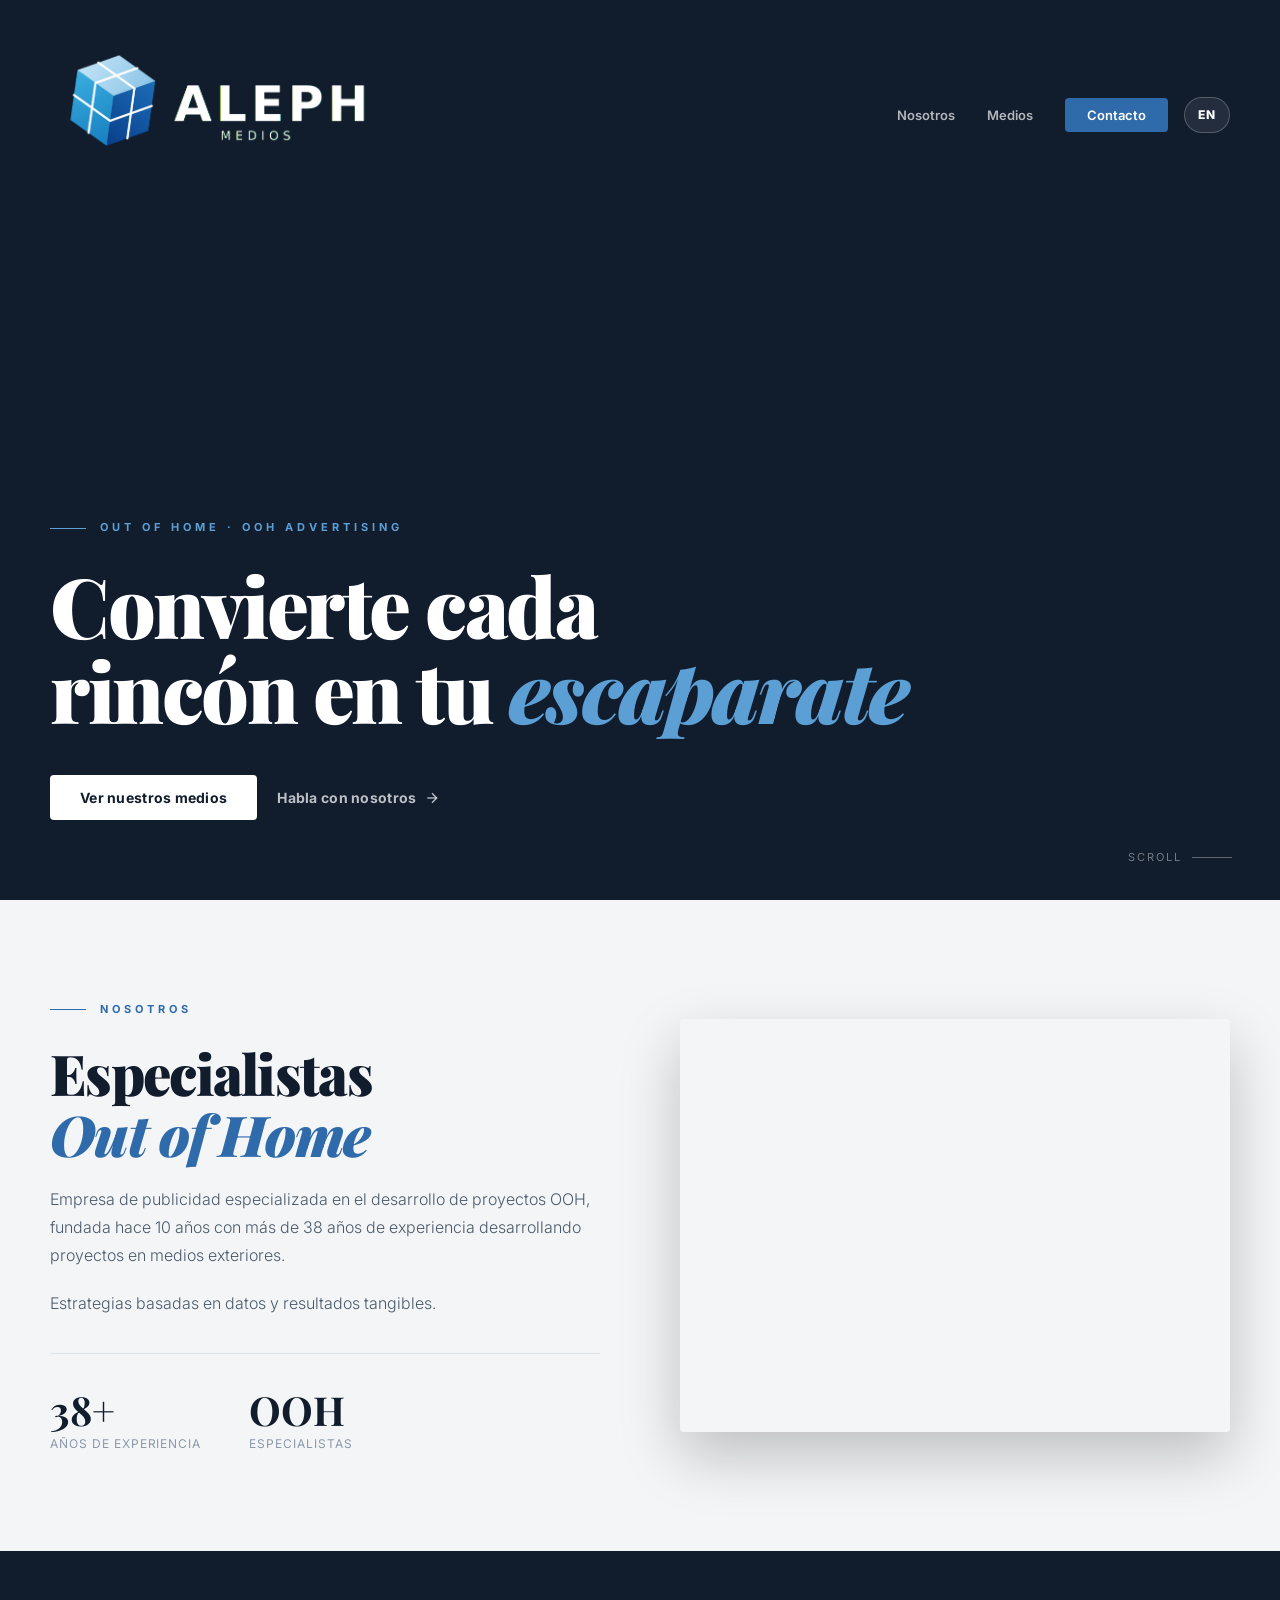
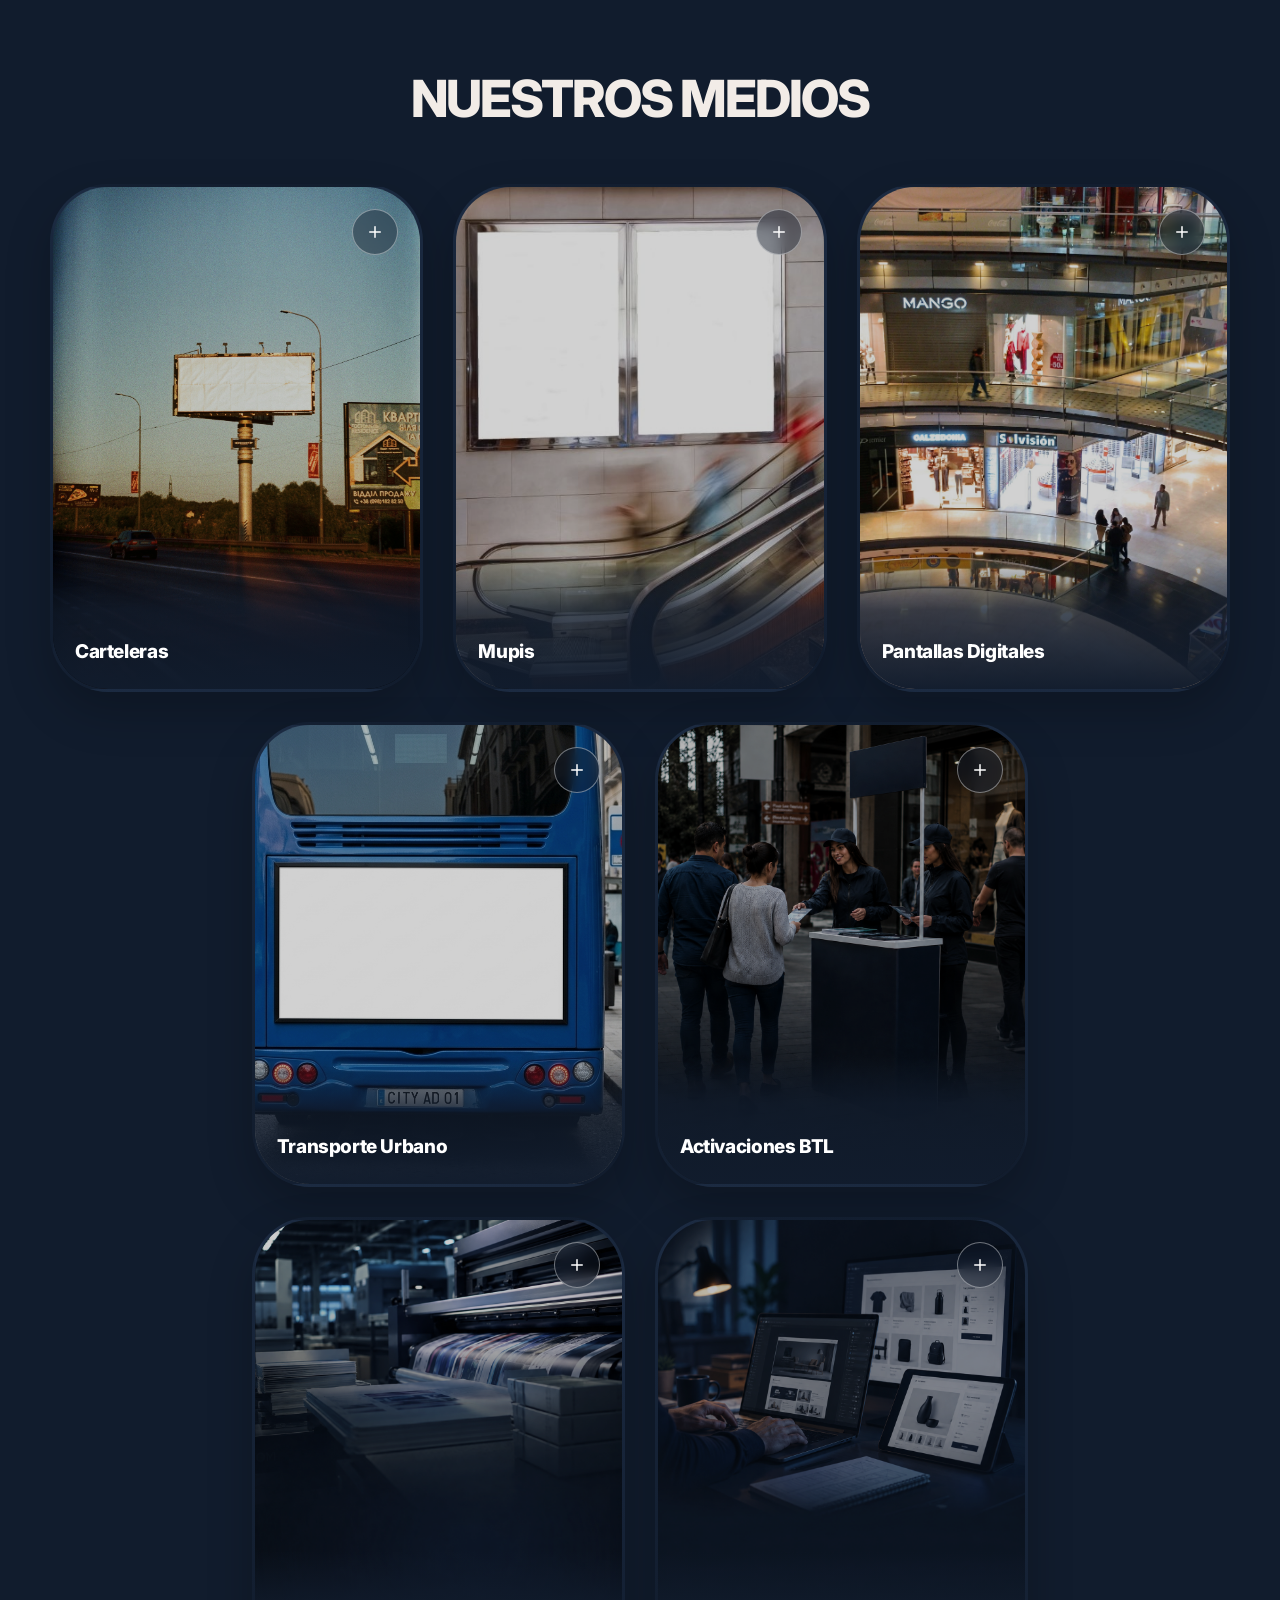
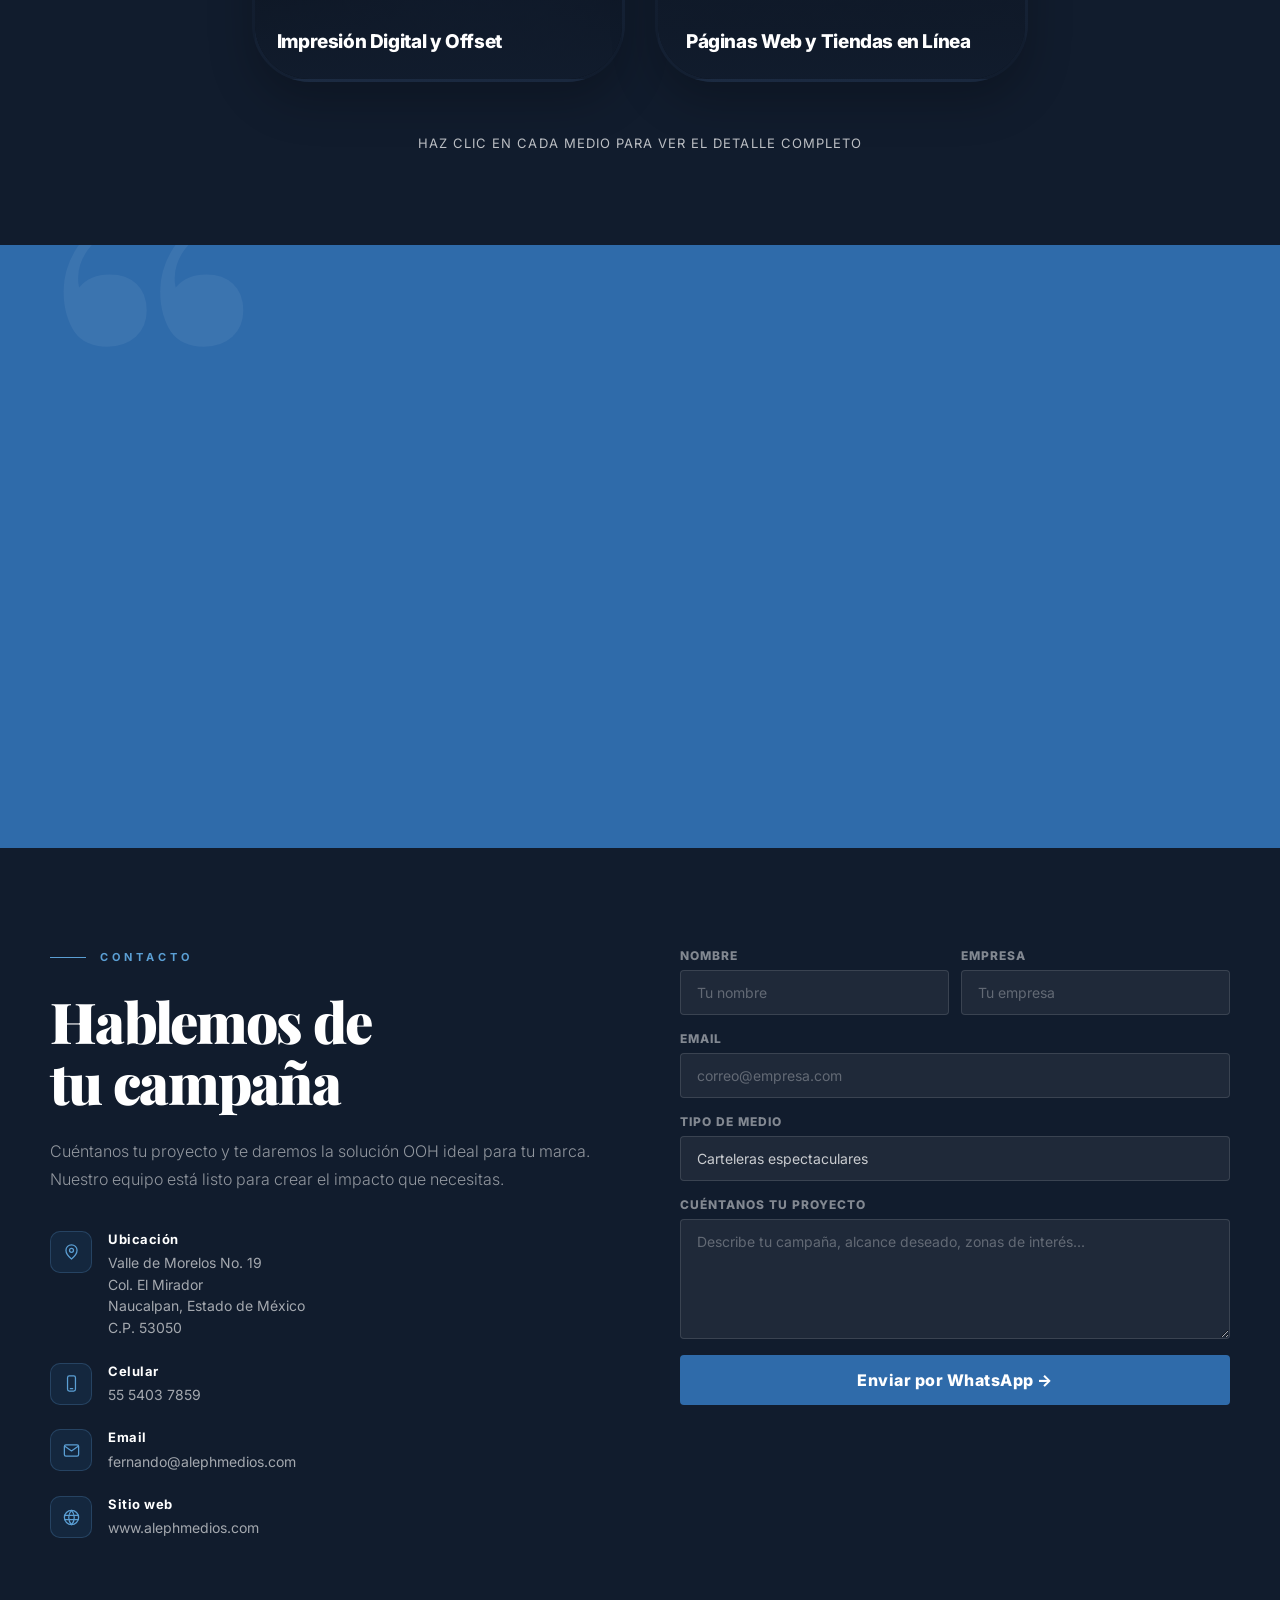
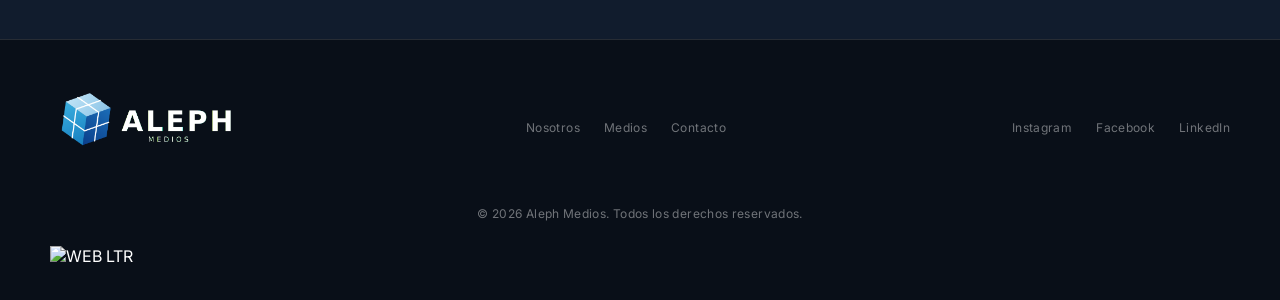
==== index.html @ 6f524fa6 "Update index.html" ====
<!DOCTYPE html>
<html lang="es">
<head>
  <meta charset="UTF-8" />
  <meta name="viewport" content="width=device-width, initial-scale=1.0" />
  <title>Aleph Medios | Out of Home</title>

  <link rel="preconnect" href="https://fonts.googleapis.com" />
  <link rel="preconnect" href="https://fonts.gstatic.com" crossorigin />
  <link href="https://fonts.googleapis.com/css2?family=Playfair+Display:ital,wght@0,700;0,900;1,700;1,900&family=Inter:wght@300;400;500;600;700&display=swap" rel="stylesheet" />

  <link rel="stylesheet" href="style.css?v=15" />
</head>

<body>
  <!-- NAV -->
  <header class="site-header" id="siteHeader">
    <nav class="nav" aria-label="Navegación principal">
      <a href="#inicio" class="brand brand--image" aria-label="Aleph Medios inicio">
        <img src="assets/logoaleph.png" alt="Aleph Medios" class="brand__logo" />
      </a>

      <div class="nav__right">
        <div class="nav__links">
          <a href="#about" data-i18n="navAbout">Nosotros</a>
          <a href="#medios" data-i18n="navMedia">Medios</a>
          <a href="#contacto" class="nav__cta" data-i18n="navContact">Contacto</a>
        </div>

        <button class="language-toggle" id="languageToggle" type="button" aria-label="Cambiar idioma">
          EN
        </button>
      </div>
    </nav>
  </header>

  <main>
    <!-- HERO -->
    <section class="hero" id="inicio">
      <div class="hero__bg">
        <video
          class="hero__video"
          autoplay
          muted
          loop
          playsinline
          preload="auto"
        >
          <source src="assets/hero-video.mp4" type="video/mp4" />
          Tu navegador no soporta video HTML5.
        </video>
      </div>

      <div class="container hero__content">
        <p class="eyebrow" data-i18n="heroLabel">Out of Home · OOH Advertising</p>

        <h1 data-i18n-html="heroTitle">
          Convierte cada<br />rincón en tu <em>escaparate</em>
        </h1>

        <div class="hero__actions">
          <a href="#medios" class="btn btn--light" data-i18n="heroPrimary">Ver nuestros medios</a>

          <a href="#contacto" class="btn btn--ghost">
            <span data-i18n="heroSecondary">Habla con nosotros</span>
            <svg viewBox="0 0 24 24" aria-hidden="true">
              <line x1="5" y1="12" x2="19" y2="12" />
              <polyline points="12 5 19 12 12 19" />
            </svg>
          </a>
        </div>
      </div>

      <button class="scroll-hint" type="button" id="scrollHint" data-i18n="scroll">
        Scroll
      </button>
    </section>

    <!-- ABOUT -->
    <section class="about section" id="about">
      <div class="container about__grid">
        <div class="about__content reveal-left">
          <p class="section-tag" data-i18n="aboutTag">Nosotros</p>

          <h2 data-i18n-html="aboutTitle">
            Especialistas<br /><em>Out of Home</em>
          </h2>

          <p data-i18n="aboutTextOne">
            Empresa de publicidad especializada en el desarrollo de proyectos OOH, fundada hace 10 años con más de 38 años de experiencia desarrollando proyectos en medios exteriores.
          </p>

          <p data-i18n="aboutTextTwo">
            Estrategias basadas en datos y resultados tangibles.
          </p>

          <div class="stats">
            <article class="stat">
              <strong>38+</strong>
              <span data-i18n="statTwo">Años de experiencia</span>
            </article>

            <article class="stat">
              <strong>OOH</strong>
              <span data-i18n="statThree">Especialistas</span>
            </article>
          </div>
        </div>

        <div class="about__images reveal-right">
          <video
            class="about__video-main"
            autoplay
            muted
            loop
            playsinline
            preload="auto"
          >
            <source src="assets/Cartelera_video.mp4" type="video/mp4" />
            Tu navegador no soporta video HTML5.
          </video>
        </div>
      </div>
    </section>

    <!-- MEDIOS -->
    <section class="media section" id="medios">
      <div class="container">
        <div class="media-new__header reveal">
          <h2 data-i18n="mediaTitleNew">NUESTROS MEDIOS</h2>
        </div>

        <div class="media-new__grid" id="mediaRail">
          <button class="media-card" type="button" data-modal="carteleras">
            <img src="assets/medio-carteleras.jpg" alt="Carteleras espectaculares" />
            <span class="media-card__badge" aria-hidden="true">
              <svg viewBox="0 0 24 24"><line x1="12" y1="5" x2="12" y2="19" /><line x1="5" y1="12" x2="19" y2="12" /></svg>
            </span>
            <div class="media-card__info">
              <h3 data-i18n="mediaOneTitle">Carteleras</h3>
              <div class="media-card__detail">
                <p data-i18n="mediaOneText">
                  Carteleras espectaculares, vallas, parabuses, puentes, muros, etc.
                </p>
                <span class="media-card__more" data-i18n="mediaMore">Ver más información →</span>
              </div>
            </div>
          </button>

          <button class="media-card" type="button" data-modal="mupis">
            <img src="assets/medio-mupis.jpg" alt="Mupis y centros comerciales" />
            <span class="media-card__badge" aria-hidden="true">
              <svg viewBox="0 0 24 24"><line x1="12" y1="5" x2="12" y2="19" /><line x1="5" y1="12" x2="19" y2="12" /></svg>
            </span>
            <div class="media-card__info">
              <h3 data-i18n="mediaTwoTitle">Mupis</h3>
              <div class="media-card__detail">
                <p data-i18n="mediaTwoText">
                  Mupis, publicidad en centros comerciales, posters, etc.
                </p>
                <span class="media-card__more" data-i18n="mediaMore">Ver más información →</span>
              </div>
            </div>
          </button>

          <button class="media-card" type="button" data-modal="pantallas">
            <img src="assets/medio-pantallas.jpg" alt="Pantallas digitales" />
            <span class="media-card__badge" aria-hidden="true">
              <svg viewBox="0 0 24 24"><line x1="12" y1="5" x2="12" y2="19" /><line x1="5" y1="12" x2="19" y2="12" /></svg>
            </span>
            <div class="media-card__info">
              <h3 data-i18n="mediaThreeTitle">Pantallas Digitales</h3>
              <div class="media-card__detail">
                <p data-i18n="mediaThreeText">
                  Pantallas digitales para contenido dinámico y de alto impacto.
                </p>
                <span class="media-card__more" data-i18n="mediaMore">Ver más información →</span>
              </div>
            </div>
          </button>

          <button class="media-card" type="button" data-modal="transporte">
            <img src="assets/medio-transporte.png" alt="Medios de transporte urbano" />
            <span class="media-card__badge" aria-hidden="true">
              <svg viewBox="0 0 24 24"><line x1="12" y1="5" x2="12" y2="19" /><line x1="5" y1="12" x2="19" y2="12" /></svg>
            </span>
            <div class="media-card__info">
              <h3 data-i18n="mediaFourTitle">Transporte Urbano</h3>
              <div class="media-card__detail">
                <p data-i18n="mediaFourText">
                  Medios de transporte urbano para llevar tu marca por toda la ciudad.
                </p>
                <span class="media-card__more" data-i18n="mediaMore">Ver más información →</span>
              </div>
            </div>
          </button>

          <button class="media-card" type="button" data-modal="btl">
            <img src="assets/activacion.png" alt="Activaciones BTL" />
            <span class="media-card__badge" aria-hidden="true">
              <svg viewBox="0 0 24 24"><line x1="12" y1="5" x2="12" y2="19" /><line x1="5" y1="12" x2="19" y2="12" /></svg>
            </span>
            <div class="media-card__info">
              <h3 data-i18n="mediaFiveTitle">Activaciones BTL</h3>
              <div class="media-card__detail">
                <p data-i18n="mediaFiveText">
                  Volanteo, publiandantes, loneros y activaciones en punto de venta.
                </p>
                <span class="media-card__more" data-i18n="mediaMore">Ver más información →</span>
              </div>
            </div>
          </button>

          <button class="media-card" type="button" data-modal="impresion">
            <img src="assets/impresion.png" alt="Impresión digital y offset" />
            <span class="media-card__badge" aria-hidden="true">
              <svg viewBox="0 0 24 24"><line x1="12" y1="5" x2="12" y2="19" /><line x1="5" y1="12" x2="19" y2="12" /></svg>
            </span>
            <div class="media-card__info">
              <h3 data-i18n="mediaSixTitle">Impresión Digital y Offset</h3>
              <div class="media-card__detail">
                <p data-i18n="mediaSixText">
                  Gran formato, rígidos, encuadernación y acabado de alto volumen.
                </p>
                <span class="media-card__more" data-i18n="mediaMore">Ver más información →</span>
              </div>
            </div>
          </button>

          <button class="media-card media-card--wide" type="button" data-modal="digital">
            <img src="assets/medio-web.jpg" alt="Páginas web y tiendas en línea" />
            <span class="media-card__badge" aria-hidden="true">
              <svg viewBox="0 0 24 24"><line x1="12" y1="5" x2="12" y2="19" /><line x1="5" y1="12" x2="19" y2="12" /></svg>
            </span>
            <div class="media-card__info">
              <h3 data-i18n="mediaSevenTitle">Páginas Web y Tiendas en Línea</h3>
              <div class="media-card__detail">
                <p data-i18n="mediaSevenText">
                  Desarrollo de sitios web y comercio electrónico para llevar tu marca al entorno digital.
                </p>
                <span class="media-card__more" data-i18n="mediaMore">Ver más información →</span>
              </div>
            </div>
          </button>
        </div>

        <div class="media-rail-nav" id="mediaRailNav">
          <button class="media-rail-arrow" type="button" id="mediaRailPrev" aria-label="Medio anterior">
            <svg viewBox="0 0 24 24"><line x1="19" y1="12" x2="5" y2="12" /><polyline points="12 5 5 12 12 19" /></svg>
          </button>

          <button class="media-rail-arrow" type="button" id="mediaRailNext" aria-label="Siguiente medio">
            <svg viewBox="0 0 24 24"><line x1="5" y1="12" x2="19" y2="12" /><polyline points="12 5 19 12 12 19" /></svg>
          </button>
        </div>

        <div class="media-click-hint">
          <p data-i18n="mediaClick">Haz clic en cada medio para ver el detalle completo</p>
        </div>
      </div>
    </section>

    <!-- MODAL DE MEDIOS -->
    <div class="media-modal" id="mediaModal" hidden>
      <div class="media-modal__backdrop" data-close-modal></div>

      <div class="media-modal__dialog" role="dialog" aria-modal="true" aria-labelledby="mediaModalTitle">
        <button class="media-modal__close" type="button" data-close-modal aria-label="Cerrar">
          <svg viewBox="0 0 24 24" aria-hidden="true">
            <line x1="6" y1="6" x2="18" y2="18" />
            <line x1="18" y1="6" x2="6" y2="18" />
          </svg>
        </button>

        <div class="media-modal__scroll" id="mediaModalTitle">
          <article class="media-panel" data-panel="carteleras" hidden>
            <h3 data-i18n="panelCartelerasTitle">Carteleras</h3>
            <div class="media-panel__body" data-i18n-html="panelCartelerasBody">
              <p>Presencia de gran formato en los puntos de mayor afluencia de la ciudad.</p>
              <ul>
                <li>Carteleras espectaculares</li>
                <li>Vallas</li>
                <li>Parabuses</li>
                <li>Puentes peatonales</li>
                <li>Muros y bardas</li>
              </ul>
            </div>
          </article>

          <article class="media-panel" data-panel="mupis" hidden>
            <h3 data-i18n="panelMupisTitle">Mupis</h3>
            <div class="media-panel__body" data-i18n-html="panelMupisBody">
              <p>Formatos a nivel de calle y en interiores, cerca del momento de compra.</p>
              <ul>
                <li>Mupis en vía pública</li>
                <li>Publicidad en centros comerciales</li>
                <li>Posters y carteles</li>
                <li>Espacios en aeropuertos y plazas</li>
              </ul>
            </div>
          </article>

          <article class="media-panel" data-panel="pantallas" hidden>
            <h3 data-i18n="panelPantallasTitle">Pantallas Digitales</h3>
            <div class="media-panel__body" data-i18n-html="panelPantallasBody">
              <p>Contenido dinámico, con rotación programada y cambios de mensaje en el momento.</p>
              <ul>
                <li>Pantallas LED de gran formato</li>
                <li>Circuitos digitales en centros comerciales</li>
                <li>Pantallas en interiores y corporativos</li>
                <li>Contenido en video y animación</li>
              </ul>
            </div>
          </article>

          <article class="media-panel" data-panel="transporte" hidden>
            <h3 data-i18n="panelTransporteTitle">Transporte Urbano</h3>
            <div class="media-panel__body" data-i18n-html="panelTransporteBody">
              <p>Tu marca circulando por toda la ciudad, con cobertura de ruta completa.</p>
              <ul>
                <li>Autobuses y microbuses</li>
                <li>Metro y transporte masivo</li>
                <li>Taxis y unidades de reparto</li>
                <li>Estaciones y andenes</li>
              </ul>
            </div>
          </article>

          <article class="media-panel" data-panel="btl" hidden>
            <h3 data-i18n="panelBtlTitle">Activaciones BTL</h3>
            <div class="media-panel__body" data-i18n-html="panelBtlBody">
              <p>Contacto directo con tu público, en la calle y en el punto de venta.</p>
              <ul>
                <li>Activaciones BTL</li>
                <li>Volanteo</li>
                <li>Publiandantes</li>
                <li>Loneros</li>
                <li>Botargas, sampling y demostraciones</li>
              </ul>
            </div>
          </article>

          <article class="media-panel" data-panel="impresion" hidden>
            <h3 data-i18n="panelImpresionTitle">Impresión Digital y Offset</h3>
            <div class="media-panel__body" data-i18n-html="panelImpresionBody">
              <h4>Impresión en offset</h4>
              <p>Contamos con experiencia en diseño e impresión de alto volumen, encuadernación y acabado.</p>
              <p>Manejamos papeles desde 60 gramos hasta 24 puntos (couché, bond, diario, revolución, adhesivos, caple, sulfatadas, polypap, entre otros), además realizamos impresión sobre papel especial grado alimenticio.</p>
              <ul>
                <li>Papeles especiales grado alimenticio</li>
                <li>Etiquetas adhesivas</li>
                <li>Libros, manuales y libretas pasta dura</li>
                <li>Revistas, catálogos y flyers</li>
                <li>Folletería, posters y calendarios</li>
                <li>Cajas, empaque y papelería</li>
              </ul>

              <h4>Impresión digital</h4>
              <ul>
                <li>Impresión digital en alta resolución, gran formato y rígidos</li>
                <li>Lona plastificada, lona mesh, vinil autoadherible, vinil electrostático, coroplast, foam board, trovicel, estireno, etc.</li>
                <li>Empaque y apoyo en la distribución en toda la República Mexicana</li>
              </ul>
            </div>
          </article>

          <article class="media-panel" data-panel="digital" hidden>
            <h3 data-i18n="panelDigitalTitle">Páginas Web y Tiendas en Línea</h3>
            <div class="media-panel__body" data-i18n-html="panelDigitalBody">
              <p>Complementamos tu presencia en exteriores con una presencia digital a la altura de tu marca.</p>
              <ul>
                <li>Sitios web corporativos y de marca</li>
                <li>Tiendas en línea y comercio electrónico</li>
                <li>Landing pages para campañas</li>
                <li>Diseño adaptado a celular y computadora</li>
                <li>Catálogos digitales de productos</li>
                <li>Integración con redes sociales</li>
              </ul>
            </div>
          </article>
        </div>
      </div>
    </div>

    <!-- STATEMENT -->
    <section class="statement section">
      <div class="container statement__inner">
        <blockquote class="reveal" data-i18n="statementText">
          Creemos que cada espacio en la ciudad es una oportunidad para contar una historia que mueve a las personas.
        </blockquote>

        <cite class="reveal" data-i18n="statementAuthor">Aleph Medios — Out of Home Advertising</cite>

        <div class="statement__actions reveal">
          <a href="#contacto" class="btn btn--dark" data-i18n="statementPrimary">Trabajemos juntos</a>
          <a href="#medios" class="btn btn--dark" data-i18n="statementSecondary">Ver medios disponibles</a>
        </div>
      </div>
    </section>

    <!-- CONTACTO -->
    <section class="contact section" id="contacto">
      <div class="container contact__grid">
        <div class="contact__content reveal-left">
          <p class="section-tag section-tag--light" data-i18n="contactTag">Contacto</p>

          <h2 data-i18n-html="contactTitle">Hablemos de<br />tu campaña</h2>

          <p data-i18n="contactText">
            Cuéntanos tu proyecto y te daremos la solución OOH ideal para tu marca.
            Nuestro equipo está listo para crear el impacto que necesitas.
          </p>

          <div class="contact-list">
            <article class="contact-item">
              <span class="contact-item__icon" aria-hidden="true">
                <svg viewBox="0 0 24 24"><path d="M12 21.5s7-5.6 7-11a7 7 0 1 0-14 0c0 5.4 7 11 7 11Z" /><circle cx="12" cy="10.5" r="2.5" /></svg>
              </span>
              <p>
                <strong data-i18n="locationLabel">Ubicación</strong>
                <a class="contact-item__value" href="https://maps.google.com/?q=Valle+de+Morelos+19,+El+Mirador,+Naucalpan,+53050" target="_blank" rel="noopener">
                  Valle de Morelos No. 19<br />
                  Col. El Mirador<br />
                  Naucalpan, Estado de México<br />
                  C.P. 53050
                </a>
              </p>
            </article>

            <article class="contact-item">
              <span class="contact-item__icon" aria-hidden="true">
                <svg viewBox="0 0 24 24"><rect x="7" y="2.5" width="10" height="19" rx="2.2" /><line x1="10.5" y1="18.5" x2="13.5" y2="18.5" /></svg>
              </span>
              <p>
                <strong data-i18n="mobileLabel">Celular</strong>
                <a class="contact-item__value" href="tel:+525554037859">55 5403 7859</a>
              </p>
            </article>

            <article class="contact-item">
              <span class="contact-item__icon" aria-hidden="true">
                <svg viewBox="0 0 24 24"><rect x="3" y="5" width="18" height="14" rx="2" /><path d="m3.6 6.6 8.4 5.9 8.4-5.9" /></svg>
              </span>
              <p>
                <strong>Email</strong>
                <a class="contact-item__value" href="mailto:fernando@alephmedios.com">fernando@alephmedios.com</a>
              </p>
            </article>

            <article class="contact-item">
              <span class="contact-item__icon" aria-hidden="true">
                <svg viewBox="0 0 24 24"><circle cx="12" cy="12" r="9" /><line x1="3.4" y1="9.2" x2="20.6" y2="9.2" /><line x1="3.4" y1="14.8" x2="20.6" y2="14.8" /><path d="M12 3c2.3 2.5 3.5 5.5 3.5 9s-1.2 6.5-3.5 9c-2.3-2.5-3.5-5.5-3.5-9S9.7 5.5 12 3Z" /></svg>
              </span>
              <p>
                <strong data-i18n="websiteLabel">Sitio web</strong>
                <a class="contact-item__value" href="https://www.alephmedios.com" target="_blank" rel="noopener">www.alephmedios.com</a>
              </p>
            </article>
          </div>
        </div>

        <form class="contact-form reveal-right" id="contactForm">
          <div class="form-row">
            <label>
              <span data-i18n="formName">Nombre</span>
              <input type="text" name="nombre" required data-i18n-placeholder="formNamePlaceholder" placeholder="Tu nombre" />
            </label>

            <label>
              <span data-i18n="formCompany">Empresa</span>
              <input type="text" name="empresa" data-i18n-placeholder="formCompanyPlaceholder" placeholder="Tu empresa" />
            </label>
          </div>

          <label>
            <span>Email</span>
            <input type="email" name="email" required placeholder="correo@empresa.com" />
          </label>

          <label>
            <span data-i18n="formMediaType">Tipo de medio</span>
            <select name="tipo" id="mediaTypeSelect">
              <option value="carteleras" data-i18n="optionBillboards">Carteleras espectaculares</option>
              <option value="vallas" data-i18n="optionFences">Vallas</option>
              <option value="parabuses" data-i18n="optionBusShelters">Parabuses</option>
              <option value="mupis" data-i18n="optionMupis">Mupis</option>
              <option value="centros" data-i18n="optionMalls">Centros comerciales</option>
              <option value="pantallas" data-i18n="optionDigitalScreens">Pantallas digitales</option>
              <option value="transporte" data-i18n="optionUrbanTransport">Transporte urbano</option>
              <option value="btl" data-i18n="optionBtl">Activaciones BTL</option>
              <option value="impresion" data-i18n="optionPrinting">Impresión digital y offset</option>
              <option value="digital" data-i18n="optionWeb">Páginas web y tiendas en línea</option>
              <option value="integral" data-i18n="formIntegral">Campaña integral</option>
              <option value="otro" data-i18n="optionOther">Otro</option>
            </select>
          </label>

          <label class="form-other" id="formOther" hidden>
            <span data-i18n="formOtherLabel">¿Qué medio te interesa?</span>
            <input type="text" name="otroMedio" data-i18n-placeholder="formOtherPlaceholder" placeholder="Escribe el medio que buscas" />
          </label>

          <label>
            <span data-i18n="formMessage">Cuéntanos tu proyecto</span>
            <textarea name="mensaje" required data-i18n-placeholder="formMessagePlaceholder" placeholder="Describe tu campaña, alcance deseado, zonas de interés..."></textarea>
          </label>

          <button class="form-submit" type="submit" id="formSubmit" data-i18n="formButton">
            Enviar por WhatsApp →
          </button>

          <p class="form-status" id="formStatus" role="status" hidden></p>
        </form>
      </div>
    </section>
  </main>

  <!-- FOOTER -->
  <footer class="footer">
    <div class="container footer__inner">
      <a href="#inicio" class="brand brand--image" aria-label="Aleph Medios inicio">
        <img src="assets/logoaleph.png" alt="Aleph Medios" class="brand__logo" />
      </a>

      <div class="footer__links">
        <a href="#about" data-i18n="navAbout">Nosotros</a>
        <a href="#medios" data-i18n="navMedia">Medios</a>
        <a href="#contacto" data-i18n="navContact">Contacto</a>
      </div>

      <div class="footer__social">
        <a href="#" aria-label="Instagram" data-i18n="instagramLabel">Instagram</a>
        <a href="#" aria-label="Facebook" data-i18n="facebookLabel">Facebook</a>
        <a href="#" aria-label="LinkedIn" data-i18n="linkedinLabel">LinkedIn</a>
      </div>

      <p class="footer__copy" data-i18n="footerCopy">
        © 2026 Aleph Medios. Todos los derechos reservados.
      </p>

      <a href="https://web-ltr.com" class="footer-credit-logo" target="_blank" rel="noopener" aria-label="Diseñado por WEB LTR">
        <img src="assets/logo-web-ltr.png" alt="WEB LTR" />
      </a>
    </div>
  </footer>

  <script src="script.js?v=15"></script>
</body>
</html>
---- style.css ----
/* ================================
   ALEPH MEDIOS | STYLE
   ================================ */

/* RESET */
*,
*::before,
*::after {
  box-sizing: border-box;
  margin: 0;
  padding: 0;
}

:root {
  --navy: #111c2d;
  --navy-2: #162238;
  --blue: #2f6baa;
  --blue-light: #5b9fd4;
  --white: #ffffff;
  --offwhite: #f4f5f7;
  --text-muted: rgba(255, 255, 255, 0.62);
  --dark-muted: #4a5a6a;
  --border-light: rgba(255, 255, 255, 0.12);
  --shadow: 0 24px 60px rgba(0, 0, 0, 0.22);
}

html {
  scroll-behavior: smooth;
}

body {
  min-height: 100vh;
  overflow-x: hidden;
  background: var(--navy);
  color: var(--white);
  font-family: "Inter", sans-serif;
}

body.no-scroll {
  overflow: hidden;
}

img {
  max-width: 100%;
  display: block;
}

a {
  color: inherit;
  text-decoration: none;
}

button,
input,
select,
textarea {
  font: inherit;
}

.container {
  width: min(100% - 96px, 1180px);
  margin-inline: auto;
}

.section {
  padding-block: 100px;
}

/* TYPOGRAPHY */
h1,
h2,
h3 {
  font-family: "Playfair Display", serif;
  letter-spacing: -0.03em;
}

h1 {
  max-width: 900px;
  font-size: clamp(42px, 6.5vw, 90px);
  font-weight: 900;
  line-height: 1.03;
}

h2 {
  font-size: clamp(36px, 4.4vw, 60px);
  font-weight: 900;
  line-height: 1.08;
}

h3 {
  font-size: clamp(22px, 2.2vw, 30px);
  line-height: 1.15;
}

em {
  color: var(--blue-light);
  font-style: italic;
}

p {
  line-height: 1.75;
}

.eyebrow,
.section-tag {
  display: flex;
  align-items: center;
  gap: 14px;
  margin-bottom: 24px;
  color: var(--blue-light);
  font-size: 11px;
  font-weight: 700;
  letter-spacing: 4px;
  text-transform: uppercase;
}

.eyebrow::before,
.section-tag::before {
  content: "";
  width: 36px;
  height: 1px;
  background: currentColor;
}

.section-tag {
  color: var(--blue);
}

.section-tag--light {
  color: var(--blue-light);
}

/* BUTTONS */
.btn {
  display: inline-flex;
  align-items: center;
  justify-content: center;
  gap: 8px;
  border-radius: 4px;
  padding: 14px 30px;
  font-size: 14px;
  font-weight: 700;
  letter-spacing: 0.02em;
  transition: transform 0.2s ease, background 0.2s ease, border-color 0.2s ease, color 0.2s ease;
}

.btn:hover {
  transform: translateY(-2px);
}

.btn svg {
  width: 16px;
  height: 16px;
  fill: none;
  stroke: currentColor;
  stroke-width: 2;
  transition: transform 0.2s ease;
}

.btn:hover svg {
  transform: translateX(4px);
}

.btn--light {
  background: var(--white);
  color: var(--navy);
}

.btn--light:hover {
  background: var(--offwhite);
}

.btn--ghost {
  color: rgba(255, 255, 255, 0.72);
  padding-inline: 0;
}

.btn--ghost:hover {
  color: var(--white);
}

.btn--dark {
  border: 1px solid rgba(255, 255, 255, 0.25);
  background: rgba(255, 255, 255, 0.12);
  color: var(--white);
}

.btn--dark:hover {
  border-color: rgba(255, 255, 255, 0.5);
  background: rgba(255, 255, 255, 0.2);
}

/* NAV */
.site-header {
  position: fixed;
  inset: 0 0 auto;
  z-index: 100;
  transition: background 0.35s ease, backdrop-filter 0.35s ease, border-color 0.35s ease;
}

.site-header.is-scrolled {
  background: rgba(17, 28, 45, 0.92);
  border-bottom: 1px solid var(--border-light);
  backdrop-filter: blur(12px);
}

.nav {
  display: flex;
  align-items: center;
  justify-content: space-between;
  width: min(100% - 96px, 1180px);
  margin-inline: auto;
  padding-block: 22px;
  transition: padding 0.35s ease;
}

.site-header.is-scrolled .nav {
  padding-block: 12px;
}

.brand,
.footer__brand {
  display: inline-flex;
  align-items: center;
  gap: 10px;
}

.brand__icon {
  display: grid;
  place-items: center;
  flex: 0 0 auto;
  width: 34px;
  height: 34px;
  border-radius: 6px;
  background: linear-gradient(135deg, var(--blue), var(--blue-light));
}

.brand__icon--small {
  width: 30px;
  height: 30px;
}

.brand__icon svg {
  width: 20px;
  height: 20px;
  fill: var(--white);
}

.brand__text {
  color: var(--white);
  font-family: "Playfair Display", serif;
  font-size: 17px;
  font-weight: 900;
  letter-spacing: 0.04em;
}

.brand__text small {
  display: block;
  font-family: "Inter", sans-serif;
  font-size: 9px;
  font-weight: 600;
  letter-spacing: 3px;
  opacity: 0.55;
  text-transform: uppercase;
}

.nav__right,
.nav__links {
  display: flex;
  align-items: center;
}

.nav__right {
  gap: 16px;
}

.nav__links {
  gap: 32px;
}

.nav__links a {
  color: rgba(255, 255, 255, 0.68);
  font-size: 13px;
  font-weight: 600;
  transition: color 0.2s ease;
}

.nav__links a:hover {
  color: var(--white);
}

.nav__cta {
  border-radius: 4px;
  padding: 9px 22px;
  background: var(--blue);
  color: var(--white) !important;
}

.nav__cta:hover {
  background: var(--blue-light);
}

.language-toggle {
  min-width: 46px;
  height: 36px;
  border: 1px solid rgba(255, 255, 255, 0.22);
  border-radius: 999px;
  background: rgba(255, 255, 255, 0.08);
  color: var(--white);
  cursor: pointer;
  font-size: 12px;
  font-weight: 800;
  letter-spacing: 0.08em;
  transition: background 0.2s ease, border-color 0.2s ease;
}

.language-toggle:hover {
  border-color: rgba(255, 255, 255, 0.5);
  background: rgba(255, 255, 255, 0.16);
}

/* HERO */

.hero {
  position: relative;
  display: flex;
  width: 100%;
  min-height: 100vh;
  align-items: flex-end;
  overflow: hidden;
  padding-bottom: 80px;
}

.hero__bg {
  position: absolute;
  inset: 0;
  width: 100%;
  height: 100%;
  overflow: hidden;
}

.hero__video {
  display: block;
  width: 100vw;
  height: 100%;
  object-fit: cover;
  object-position: center center;
  pointer-events: none;
}

/* Esta capa oscura permite que el texto se lea aunque cambies la foto */
.hero__bg::after {
  content: "";
  position: absolute;
  inset: 0;
  background: linear-gradient(
    180deg,
    rgba(17, 28, 45, 0.2) 0%,
    rgba(17, 28, 45, 0.52) 48%,
    rgba(17, 28, 45, 0.94) 100%
  );
}

.hero__content {
  position: relative;
  z-index: 1;
}

.hero__actions {
  display: flex;
  align-items: center;
  flex-wrap: wrap;
  gap: 20px;
  margin-top: 42px;
}

.scroll-hint {
  position: absolute;
  right: 48px;
  bottom: 36px;
  z-index: 2;
  display: flex;
  align-items: center;
  gap: 10px;
  border: 0;
  background: transparent;
  color: rgba(255, 255, 255, 0.42);
  cursor: pointer;
  font-size: 11px;
  letter-spacing: 2px;
  text-transform: uppercase;
}

.scroll-hint::after {
  content: "";
  width: 40px;
  height: 1px;
  background: rgba(255, 255, 255, 0.32);
}

/* ABOUT */
.about {
  background: var(--offwhite);
  color: var(--navy);
}

.about__grid {
  display: grid;
  grid-template-columns: 1fr 1fr;
  gap: 80px;
  align-items: center;
}

.about__content p:not(.section-tag) {
  margin-top: 20px;
  color: var(--dark-muted);
  font-weight: 300;
}

.about__content em {
  color: var(--blue);
}

.stats {
  display: flex;
  gap: 48px;
  margin-top: 36px;
  padding-top: 36px;
  border-top: 1px solid #dde3ea;
}

.stat strong {
  display: block;
  color: var(--navy);
  font-family: "Playfair Display", serif;
  font-size: 40px;
  line-height: 1;
}

.stat span {
  display: block;
  margin-top: 6px;
  color: #8a99aa;
  font-size: 12px;
  letter-spacing: 0.08em;
  text-transform: uppercase;
}

.about__images {
  position: relative;
}

.about__img-main,
.about__img-float {
  border-radius: 4px;
  object-fit: cover;
  box-shadow: var(--shadow);
}

.about__img-main {
  width: 100%;
  aspect-ratio: 4 / 3;
}

.about__img-float {
  position: absolute;
  left: -40px;
  bottom: -30px;
  width: 50%;
  aspect-ratio: 1;
  border: 6px solid var(--offwhite);
}
.about__video-main {
  width: 100%;
  aspect-ratio: 4 / 3;
  border-radius: 4px;
  object-fit: cover;
  box-shadow: var(--shadow);
  display: block;
}


/* MEDIA */
.media {
  background: var(--navy);
  text-align: center;
  padding-block: 120px 90px;
}

.media-new__header {
  margin-bottom: 58px;
}

.media-new__header h2 {
  color: #f2ece7;
  font-family: "Inter", sans-serif;
  font-size: clamp(34px, 4vw, 56px);
  font-weight: 800;
  letter-spacing: -0.04em;
  text-transform: uppercase;
}

.media-new__grid {
  display: grid;
  grid-template-columns: repeat(6, minmax(0, 1fr));
  gap: 30px;
  align-items: stretch;
}

/* Primera fila: 3 tarjetas (2 columnas cada una) */
.media-card:nth-child(-n + 3) {
  grid-column: span 2;
}

/* Filas siguientes: 2 tarjetas por fila, centradas y sin crecer de mas */
.media-card:nth-child(n + 4) {
  grid-column: span 2;
  min-height: 380px;
}

.media-card:nth-child(4),
.media-card:nth-child(6) {
  grid-column: 2 / span 2;
}

.media-card {
  position: relative;
  display: block;
  width: 100%;
  min-height: 380px;
  border: 3px solid transparent;
  border-radius: 58px;
  overflow: hidden;
  background: linear-gradient(160deg, #1c2b42, #111c2d);
  cursor: pointer;
  box-shadow: 0 20px 45px rgba(0, 0, 0, 0.22);
  padding: 0;
  transition: transform 0.35s ease, border-color 0.35s ease, box-shadow 0.35s ease;
}

.media-card--wide .media-card__info {
  padding-inline: 28px;
}

.media-card:hover,
.media-card:focus-visible,
.media-card.is-active {
  transform: translateY(-8px);
  border-color: var(--blue-light);
  box-shadow: 0 28px 60px rgba(0, 0, 0, 0.34);
}

.media-card img {
  width: 100%;
  height: 100%;
  object-fit: cover;
  filter: brightness(0.82) saturate(0.9);
  transition: transform 0.45s ease, filter 0.45s ease;
}

.media-card:hover img,
.media-card.is-active img {
  transform: scale(1.08);
  filter: brightness(0.42) saturate(1);
}

.media-card__badge {
  position: absolute;
  top: 22px;
  right: 22px;
  z-index: 2;
  display: grid;
  place-items: center;
  width: 46px;
  height: 46px;
  border: 1px solid rgba(255, 255, 255, 0.4);
  border-radius: 999px;
  background: rgba(17, 28, 45, 0.42);
  backdrop-filter: blur(6px);
  color: var(--white);
  transition: background 0.35s ease, border-color 0.35s ease, transform 0.35s ease;
}

.media-card__badge svg {
  width: 18px;
  height: 18px;
  fill: none;
  stroke: currentColor;
  stroke-linecap: round;
  stroke-width: 2;
}

.media-card:hover .media-card__badge,
.media-card:focus-visible .media-card__badge {
  border-color: var(--blue-light);
  background: var(--blue);
  transform: rotate(90deg);
}

.media-card__info {
  position: absolute;
  inset: auto 0 0;
  padding: 80px 22px 26px;
  background: linear-gradient(
    180deg,
    rgba(17, 28, 45, 0) 0%,
    rgba(17, 28, 45, 0.72) 38%,
    rgba(17, 28, 45, 0.98) 100%
  );
  color: var(--white);
  text-align: left;
}

.media-card__info h3 {
  color: var(--white);
  font-family: "Inter", sans-serif;
  font-size: 19px;
  font-weight: 800;
  letter-spacing: -0.02em;
  line-height: 1.15;
}

.media-card__detail {
  max-height: 0;
  overflow: hidden;
  opacity: 0;
  transition: max-height 0.4s ease, opacity 0.3s ease, margin-top 0.4s ease;
}

.media-card:hover .media-card__detail,
.media-card:focus-visible .media-card__detail,
.media-card.is-active .media-card__detail {
  max-height: 200px;
  margin-top: 12px;
  opacity: 1;
}

.media-card__info p {
  color: rgba(255, 255, 255, 0.78);
  font-family: "Inter", sans-serif;
  font-size: 13px;
  line-height: 1.45;
}

.media-card__more {
  display: block;
  margin-top: 14px;
  color: var(--blue-light);
  font-size: 12px;
  font-weight: 700;
  letter-spacing: 0.06em;
  text-transform: uppercase;
}

/* En celular y tablet no existe el hover: el detalle se muestra siempre */
@media (hover: none) {
  .media-card__detail {
    max-height: 200px;
    margin-top: 12px;
    opacity: 1;
  }

  .media-card__badge {
    border-color: var(--blue-light);
    background: var(--blue);
  }
}

.media-rail-nav {
  display: none;
}

.media-rail-arrow {
  display: grid;
  place-items: center;
  width: 48px;
  height: 48px;
  border: 1px solid rgba(255, 255, 255, 0.28);
  border-radius: 999px;
  background: transparent;
  color: var(--white);
  cursor: pointer;
  padding: 0;
  transition: opacity 0.25s ease, border-color 0.25s ease, background 0.25s ease;
}

.media-rail-arrow:active {
  border-color: var(--blue-light);
  background: rgba(47, 107, 170, 0.28);
}

.media-rail-arrow[disabled] {
  opacity: 0.28;
  cursor: default;
}

.media-rail-arrow svg {
  width: 18px;
  height: 18px;
  fill: none;
  stroke: currentColor;
  stroke-linecap: round;
  stroke-linejoin: round;
  stroke-width: 1.8;
}

.media-click-hint {
  display: flex;
  flex-direction: column;
  align-items: center;
  margin-top: 42px;
  color: var(--white);
}

.media-click-hint p {
  margin-top: 8px;
  color: rgba(255, 255, 255, 0.72);
  font-size: 13px;
  letter-spacing: 0.08em;
  text-transform: uppercase;
}

/* MODAL DE MEDIOS */
.media-modal {
  position: fixed;
  inset: 0;
  z-index: 200;
  display: grid;
  place-items: center;
  padding: 24px;
}

.media-modal[hidden] {
  display: none;
}

.media-modal__backdrop {
  position: absolute;
  inset: 0;
  background: rgba(8, 14, 24, 0.82);
  backdrop-filter: blur(6px);
  animation: modalFade 0.25s ease;
}

.media-modal__dialog {
  position: relative;
  width: min(100%, 680px);
  max-height: min(84vh, 760px);
  border: 1px solid rgba(255, 255, 255, 0.14);
  border-radius: 28px;
  background: var(--navy-2);
  box-shadow: 0 40px 90px rgba(0, 0, 0, 0.55);
  animation: modalRise 0.3s ease;
  overflow: hidden;
}

@keyframes modalFade {
  from { opacity: 0; }
  to { opacity: 1; }
}

@keyframes modalRise {
  from { opacity: 0; transform: translateY(18px); }
  to { opacity: 1; transform: none; }
}

.media-modal__close {
  position: absolute;
  top: 18px;
  right: 18px;
  z-index: 2;
  display: grid;
  place-items: center;
  width: 40px;
  height: 40px;
  border: 1px solid rgba(255, 255, 255, 0.16);
  border-radius: 999px;
  background: rgba(255, 255, 255, 0.08);
  color: var(--white);
  cursor: pointer;
  transition: background 0.2s ease, border-color 0.2s ease;
}

.media-modal__close:hover {
  border-color: rgba(255, 255, 255, 0.45);
  background: rgba(255, 255, 255, 0.18);
}

.media-modal__close svg {
  width: 18px;
  height: 18px;
  fill: none;
  stroke: currentColor;
  stroke-linecap: round;
  stroke-width: 2;
}

.media-modal__scroll {
  max-height: min(84vh, 760px);
  overflow-y: auto;
  padding: 46px 44px 44px;
  text-align: left;
}

.media-panel[hidden] {
  display: none;
}

.media-panel h3 {
  color: var(--white);
  font-family: "Playfair Display", serif;
  font-size: clamp(26px, 3.4vw, 36px);
  font-weight: 900;
  line-height: 1.1;
}

.media-panel h3::after {
  content: "";
  display: block;
  width: 46px;
  height: 2px;
  margin-top: 18px;
  background: var(--blue-light);
}

.media-panel__body {
  margin-top: 22px;
}

.media-panel__body h4 {
  margin-top: 30px;
  margin-bottom: 10px;
  color: var(--blue-light);
  font-family: "Inter", sans-serif;
  font-size: 12px;
  font-weight: 800;
  letter-spacing: 2px;
  text-transform: uppercase;
}

.media-panel__body h4:first-child {
  margin-top: 0;
}

.media-panel__body p {
  color: rgba(255, 255, 255, 0.68);
  font-size: 15px;
  font-weight: 300;
}

.media-panel__body p + p {
  margin-top: 12px;
}

.media-panel__body ul {
  margin-top: 16px;
  list-style: none;
}

.media-panel__body li {
  position: relative;
  padding-left: 22px;
  color: rgba(255, 255, 255, 0.72);
  font-size: 15px;
  font-weight: 300;
  line-height: 1.6;
}

.media-panel__body li + li {
  margin-top: 10px;
}

.media-panel__body li::before {
  content: "";
  position: absolute;
  top: 11px;
  left: 0;
  width: 8px;
  height: 1px;
  background: var(--blue-light);
}

/* MEDIA RESPONSIVE */
@media (max-width: 1100px) {
  .media-new__grid {
    gap: 22px;
  }

  .media-card {
    min-height: 330px;
    border-radius: 48px;
  }

  .media-card:nth-child(n + 4) {
    min-height: 350px;
  }

  .media-card__info h3 {
    font-size: 17px;
  }

  .media-card__info p {
    font-size: 12px;
  }

  .media-card__badge {
    top: 18px;
    right: 18px;
    width: 40px;
    height: 40px;
  }
}

@media (max-width: 960px) {
  .media-new__grid {
    grid-template-columns: repeat(2, 1fr);
  }

  .media-card,
  .media-card:nth-child(-n + 3),
  .media-card:nth-child(n + 4) {
    grid-column: auto;
    min-height: 340px;
    border-radius: 52px;
  }
}

@media (max-width: 700px) {
  .media {
    padding-block: 90px 70px;
  }

  .media-new__header {
    margin-bottom: 38px;
  }

  /* En celular las tarjetas se recorren en riel horizontal */
  .media-new__grid {
    display: flex;
    grid-template-columns: none;
    gap: 16px;
    margin-inline: -24px;
    padding-inline: 24px;
    overflow-x: auto;
    scroll-snap-type: x mandatory;
    scroll-padding-inline: 24px;
    -webkit-overflow-scrolling: touch;
    scrollbar-width: none;
  }

  .media-new__grid::-webkit-scrollbar {
    display: none;
  }

  .media-card {
    flex: 0 0 82%;
    min-height: 400px;
    border-radius: 42px;
    scroll-snap-align: start;
  }

  /* En el riel todas las tarjetas miden igual */
  .media-card:nth-child(-n + 3),
  .media-card:nth-child(n + 4) {
    grid-column: auto;
    min-height: 400px;
  }

  .media-card--wide .media-card__info {
    padding-inline: 22px;
  }

  .media-rail-nav {
    display: flex;
    align-items: center;
    justify-content: center;
    gap: 16px;
    margin-top: 26px;
  }

  .media-click-hint {
    margin-top: 18px;
  }

  .media-click-hint p {
    font-size: 11px;
  }

  .media-modal {
    padding: 14px;
  }

  .media-modal__dialog {
    max-height: 88vh;
    border-radius: 22px;
  }

  .media-modal__scroll {
    max-height: 88vh;
    padding: 40px 24px 32px;
  }
}

/* STATEMENT */
.statement {
  position: relative;
  overflow: hidden;
  background: var(--blue);
  text-align: center;
}

.statement::before {
  content: "“";
  position: absolute;
  top: -100px;
  left: 48px;
  color: rgba(255, 255, 255, 0.06);
  font-family: "Playfair Display", serif;
  font-size: 420px;
  font-weight: 900;
  line-height: 1;
}

.statement__inner {
  position: relative;
  z-index: 1;
}

.statement blockquote {
  max-width: 900px;
  margin-inline: auto;
  color: var(--white);
  font-family: "Playfair Display", serif;
  font-size: clamp(28px, 4vw, 52px);
  font-style: italic;
  font-weight: 700;
  line-height: 1.3;
}

.statement cite {
  display: block;
  margin-top: 34px;
  color: rgba(255, 255, 255, 0.65);
  font-size: 13px;
  font-style: normal;
  font-weight: 700;
  letter-spacing: 3px;
  text-transform: uppercase;
}

.statement__actions {
  display: flex;
  justify-content: center;
  flex-wrap: wrap;
  gap: 16px;
  margin-top: 40px;
}

/* CONTACT */
.contact {
  background: var(--navy);
}

.contact__grid {
  display: grid;
  grid-template-columns: 1fr 1fr;
  gap: 80px;
  align-items: start;
}

.contact__content > p:not(.section-tag) {
  margin-top: 24px;
  color: rgba(255, 255, 255, 0.54);
  font-weight: 300;
}

.contact-list {
  display: grid;
  gap: 22px;
  margin-top: 36px;
}

.contact-item {
  display: flex;
  align-items: flex-start;
  gap: 16px;
}

.contact-item__icon {
  display: grid;
  place-items: center;
  flex: 0 0 auto;
  width: 42px;
  height: 42px;
  margin-top: 2px;
  border: 1px solid rgba(91, 159, 212, 0.24);
  border-radius: 10px;
  background: rgba(47, 107, 170, 0.14);
  transition: border-color 0.25s ease, background 0.25s ease;
}

.contact-item:hover .contact-item__icon {
  border-color: rgba(91, 159, 212, 0.6);
  background: rgba(47, 107, 170, 0.26);
}

.contact-item__icon svg {
  width: 19px;
  height: 19px;
  fill: none;
  stroke: var(--blue-light);
  stroke-linecap: round;
  stroke-linejoin: round;
  stroke-width: 1.6;
  overflow: visible;
}

.contact-item p {
  color: rgba(255, 255, 255, 0.62);
  font-size: 14px;
  line-height: 1.55;
}

.contact-item strong,
.contact-item__value {
  display: block;
}

.contact-item strong {
  margin-bottom: 3px;
  color: var(--white);
  font-size: 13px;
  font-weight: 700;
  letter-spacing: 0.04em;
}

.contact-item__value {
  color: rgba(255, 255, 255, 0.62);
  transition: color 0.2s ease;
}

a.contact-item__value:hover {
  color: var(--blue-light);
}

/* FORM */
.contact-form {
  display: grid;
  gap: 16px;
}

.form-row {
  display: grid;
  grid-template-columns: 1fr 1fr;
  gap: 12px;
}

.form-other[hidden] {
  display: none;
}

.contact-form label {
  display: grid;
  gap: 7px;
}

.contact-form label span {
  color: rgba(255, 255, 255, 0.48);
  font-size: 12px;
  font-weight: 800;
  letter-spacing: 1px;
  text-transform: uppercase;
}

.contact-form input,
.contact-form select,
.contact-form textarea {
  width: 100%;
  border: 1px solid rgba(255, 255, 255, 0.12);
  border-radius: 4px;
  outline: none;
  background: rgba(255, 255, 255, 0.06);
  color: var(--white);
  padding: 13px 16px;
  font-size: 14px;
  transition: border-color 0.2s ease, background 0.2s ease;
}

.contact-form input::placeholder,
.contact-form textarea::placeholder {
  color: rgba(255, 255, 255, 0.3);
}

.contact-form select {
  appearance: none;
  color: rgba(255, 255, 255, 0.76);
}

.contact-form option {
  background: var(--navy-2);
}

.contact-form input:focus,
.contact-form select:focus,
.contact-form textarea:focus {
  border-color: var(--blue-light);
  background: rgba(255, 255, 255, 0.09);
}

.contact-form textarea {
  min-height: 120px;
  resize: vertical;
}

.form-submit {
  border: 0;
  border-radius: 4px;
  background: var(--blue);
  color: var(--white);
  cursor: pointer;
  padding: 15px;
  font-weight: 800;
  letter-spacing: 0.03em;
  transition: transform 0.2s ease, background 0.2s ease;
}

.form-submit:hover {
  background: var(--blue-light);
  transform: translateY(-2px);
}

.form-submit[disabled] {
  opacity: 0.6;
  cursor: default;
  transform: none;
}

.form-status {
  border-radius: 4px;
  padding: 13px 16px;
  font-size: 14px;
  line-height: 1.5;
}

.form-status[hidden] {
  display: none;
}

.form-status.is-ok {
  border: 1px solid rgba(91, 159, 212, 0.45);
  background: rgba(47, 107, 170, 0.18);
  color: var(--white);
}

.form-status.is-error {
  border: 1px solid rgba(224, 122, 122, 0.45);
  background: rgba(160, 60, 60, 0.18);
  color: #ffd9d9;
}

/* FOOTER */
.footer {
  border-top: 1px solid var(--border-light);
  background: rgba(0, 0, 0, 0.48);
  padding-block: 34px;
}

.footer__inner {
  display: grid;
  grid-template-columns: auto 1fr auto;
  gap: 22px;
  align-items: center;
}

.footer__brand {
  color: var(--white);
  font-family: "Playfair Display", serif;
  font-weight: 900;
}

.footer__links,
.footer__social {
  display: flex;
  justify-content: center;
  flex-wrap: wrap;
  gap: 24px;
}

.footer__links a,
.footer__social a,
.footer__copy {
  color: rgba(255, 255, 255, 0.42);
  font-size: 12px;
  letter-spacing: 0.03em;
  transition: color 0.2s ease;
}

.footer__links a:hover,
.footer__social a:hover {
  color: var(--white);
}

.footer__copy {
  grid-column: 1 / -1;
  text-align: center;
}

/* ANIMATIONS */
.reveal,
.reveal-left,
.reveal-right {
  opacity: 0;
  transition: opacity 0.7s ease, transform 0.7s ease;
}

.reveal {
  transform: translateY(32px);
}

.reveal-left {
  transform: translateX(-28px);
}

.reveal-right {
  transform: translateX(28px);
}

.is-visible {
  opacity: 1;
  transform: none;
}

@media (prefers-reduced-motion: reduce) {
  *,
  *::before,
  *::after {
    animation-duration: 0.01ms !important;
    transition-duration: 0.01ms !important;
  }
}

/* RESPONSIVE */
@media (max-width: 960px) {
  .container,
  .nav {
    width: min(100% - 48px, 1180px);
  }

  .nav {
    padding-block: 16px;
  }

  .nav__links {
    gap: 18px;
  }

  .about__grid,
  .contact__grid {
    grid-template-columns: 1fr;
    gap: 52px;
  }

  .about__img-float {
    display: none;
  }

  .masonry {
    columns: 2;
  }

  .section-header {
    align-items: flex-start;
    flex-direction: column;
  }

  .section-header p {
    text-align: left;
  }

  .footer__inner {
    grid-template-columns: 1fr;
    justify-items: start;
  }

  .footer__links,
  .footer__social {
    justify-content: flex-start;
  }

  .footer__copy {
    text-align: left;
  }
}

/* LOGO */
.brand--image {
  display: inline-flex;
  align-items: center;
}

.brand__logo {
  width: 330px;
  height: auto;
  display: block;
  transition: width 0.35s ease;
}

.site-header.is-scrolled .brand__logo {
  width: 250px;
}

.footer .brand__logo {
  width: 190px;
}

/* En pantallas medianas el logo baja para no encimarse con el menu */
@media (max-width: 960px) {
  .brand__logo {
    width: 240px;
  }

  .site-header.is-scrolled .brand__logo {
    width: 200px;
  }
}

@media (max-width: 700px) {
  .section {
    padding-block: 76px;
  }

  .hero {
    width: 100vw;
    min-height: 100vh;
    align-items: center;
    padding-top: 110px;
    padding-bottom: 130px;
  }

  .hero h1 {
    font-size: clamp(32px, 9.4vw, 44px);
  }

  .hero .eyebrow {
    gap: 10px;
    margin-bottom: 18px;
    font-size: 10px;
    letter-spacing: 2.2px;
  }

  .hero .eyebrow::before {
    width: 24px;
  }

  .hero__actions {
    gap: 16px;
    margin-top: 32px;
  }

  .hero__bg {
    width: 100vw;
    height: 100%;
  }

  .hero__video {
    width: 100vw;
    height: 100%;
    object-fit: cover;
    object-position: center center;
  }

  .nav {
    align-items: flex-start;
    gap: 16px;
  }

  .brand__logo,
  .site-header.is-scrolled .brand__logo {
    width: 170px;
  }

  .nav__right {
    align-items: flex-end;
    flex-direction: column-reverse;
    gap: 12px;
  }

  .nav__links {
    max-width: 230px;
    justify-content: flex-end;
    flex-wrap: wrap;
    gap: 10px 14px;
  }

  .nav__links a {
    font-size: 12px;
  }

  .nav__cta {
    padding: 8px 16px;
  }

  .hero__actions,
  .statement__actions {
    align-items: flex-start;
    flex-direction: column;
  }

  /* Los datos se quedan en fila: 38+ y OOH uno junto al otro */
  .stats {
    flex-direction: row;
    align-items: flex-start;
    gap: 34px;
  }

  .stat strong {
    font-size: 34px;
  }

  .stat span {
    font-size: 11px;
    letter-spacing: 0.06em;
  }

  .masonry {
    columns: 1;
  }

  .form-row {
    grid-template-columns: 1fr;
  }

  /* Contacto mas compacto en celular */
  .contact__grid {
    gap: 38px;
  }

  .contact__content > p:not(.section-tag) {
    margin-top: 18px;
    font-size: 15px;
  }

  .contact-list {
    gap: 14px;
    margin-top: 26px;
  }

  .contact-item {
    gap: 12px;
  }

  .contact-item__icon {
    width: 34px;
    height: 34px;
    border-radius: 8px;
  }

  .contact-item__icon svg {
    width: 16px;
    height: 16px;
  }

  .contact-item p {
    font-size: 13px;
    line-height: 1.45;
  }

  .contact-item strong {
    margin-bottom: 1px;
    font-size: 12px;
  }

  .scroll-hint {
    right: 24px;
  }
}

@media (max-width: 460px) {
  .container,
  .nav {
    width: min(100% - 32px, 1180px);
  }

  .brand__text {
    font-size: 15px;
  }

  .brand__icon {
    width: 30px;
    height: 30px;
  }

  h1 {
    font-size: clamp(30px, 8.8vw, 40px);
  }

  .media-new__grid {
    margin-inline: -16px;
    padding-inline: 16px;
    scroll-padding-inline: 16px;
  }

  .media-card {
    flex: 0 0 85%;
    min-height: 380px;
  }

  .hero {
    width: 100vw;
    min-height: 100vh;
  }

  .hero__bg {
    width: 100vw;
    height: 100%;
  }

  .hero__video {
    width: 100vw;
    height: 100%;
    object-fit: cover;
    object-position: center center;
  }
}
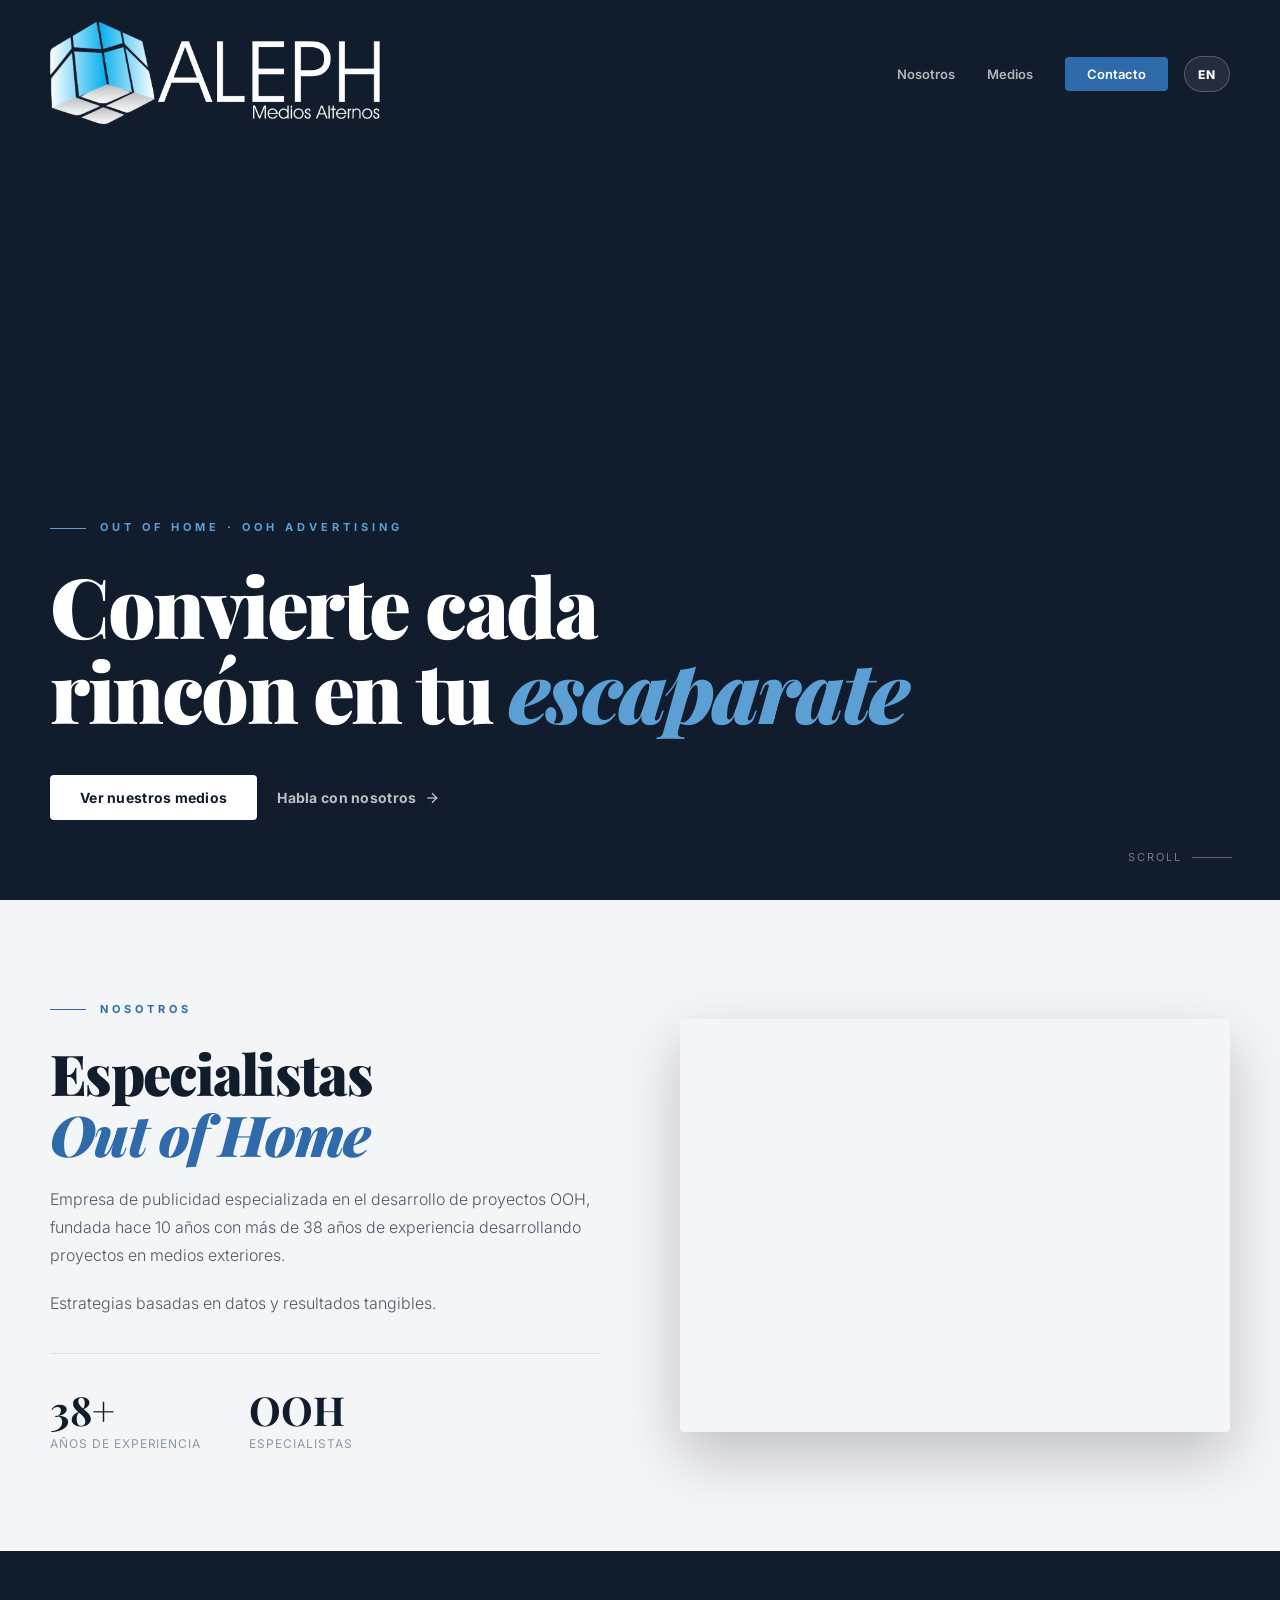
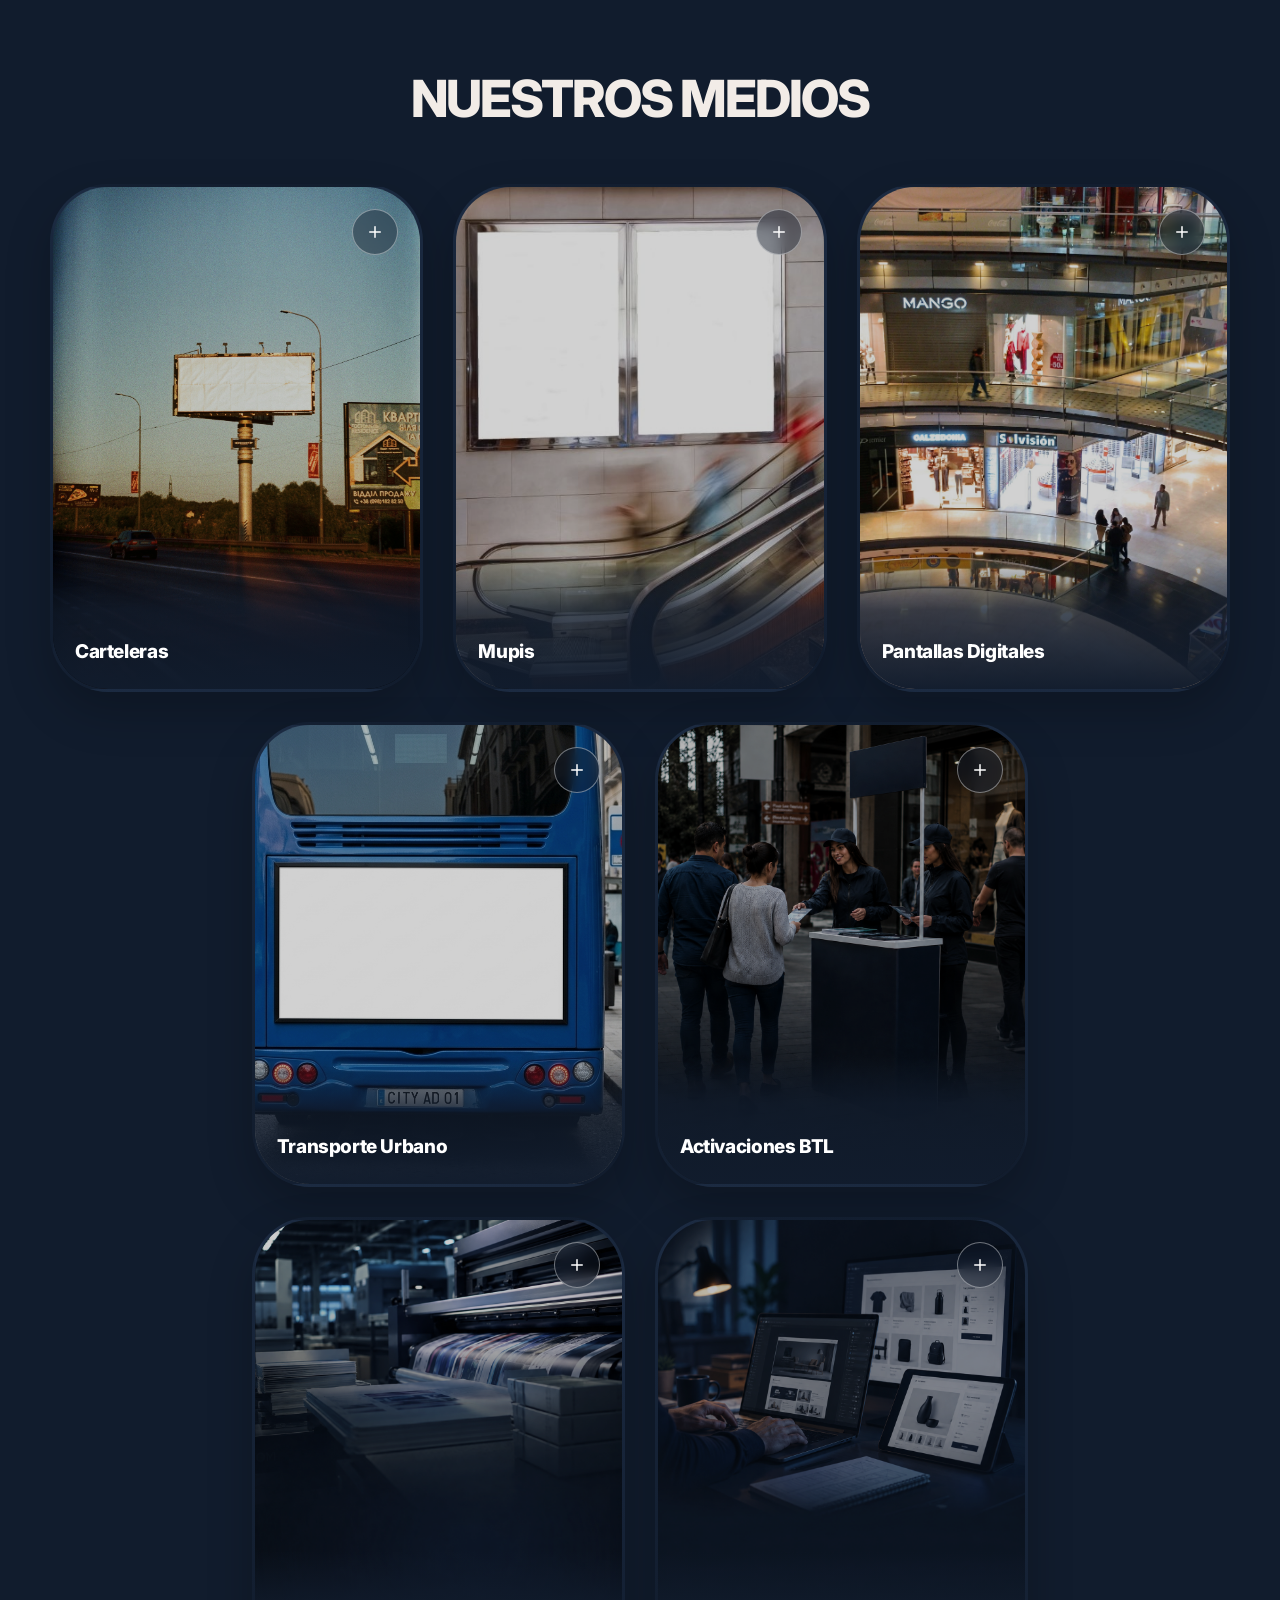
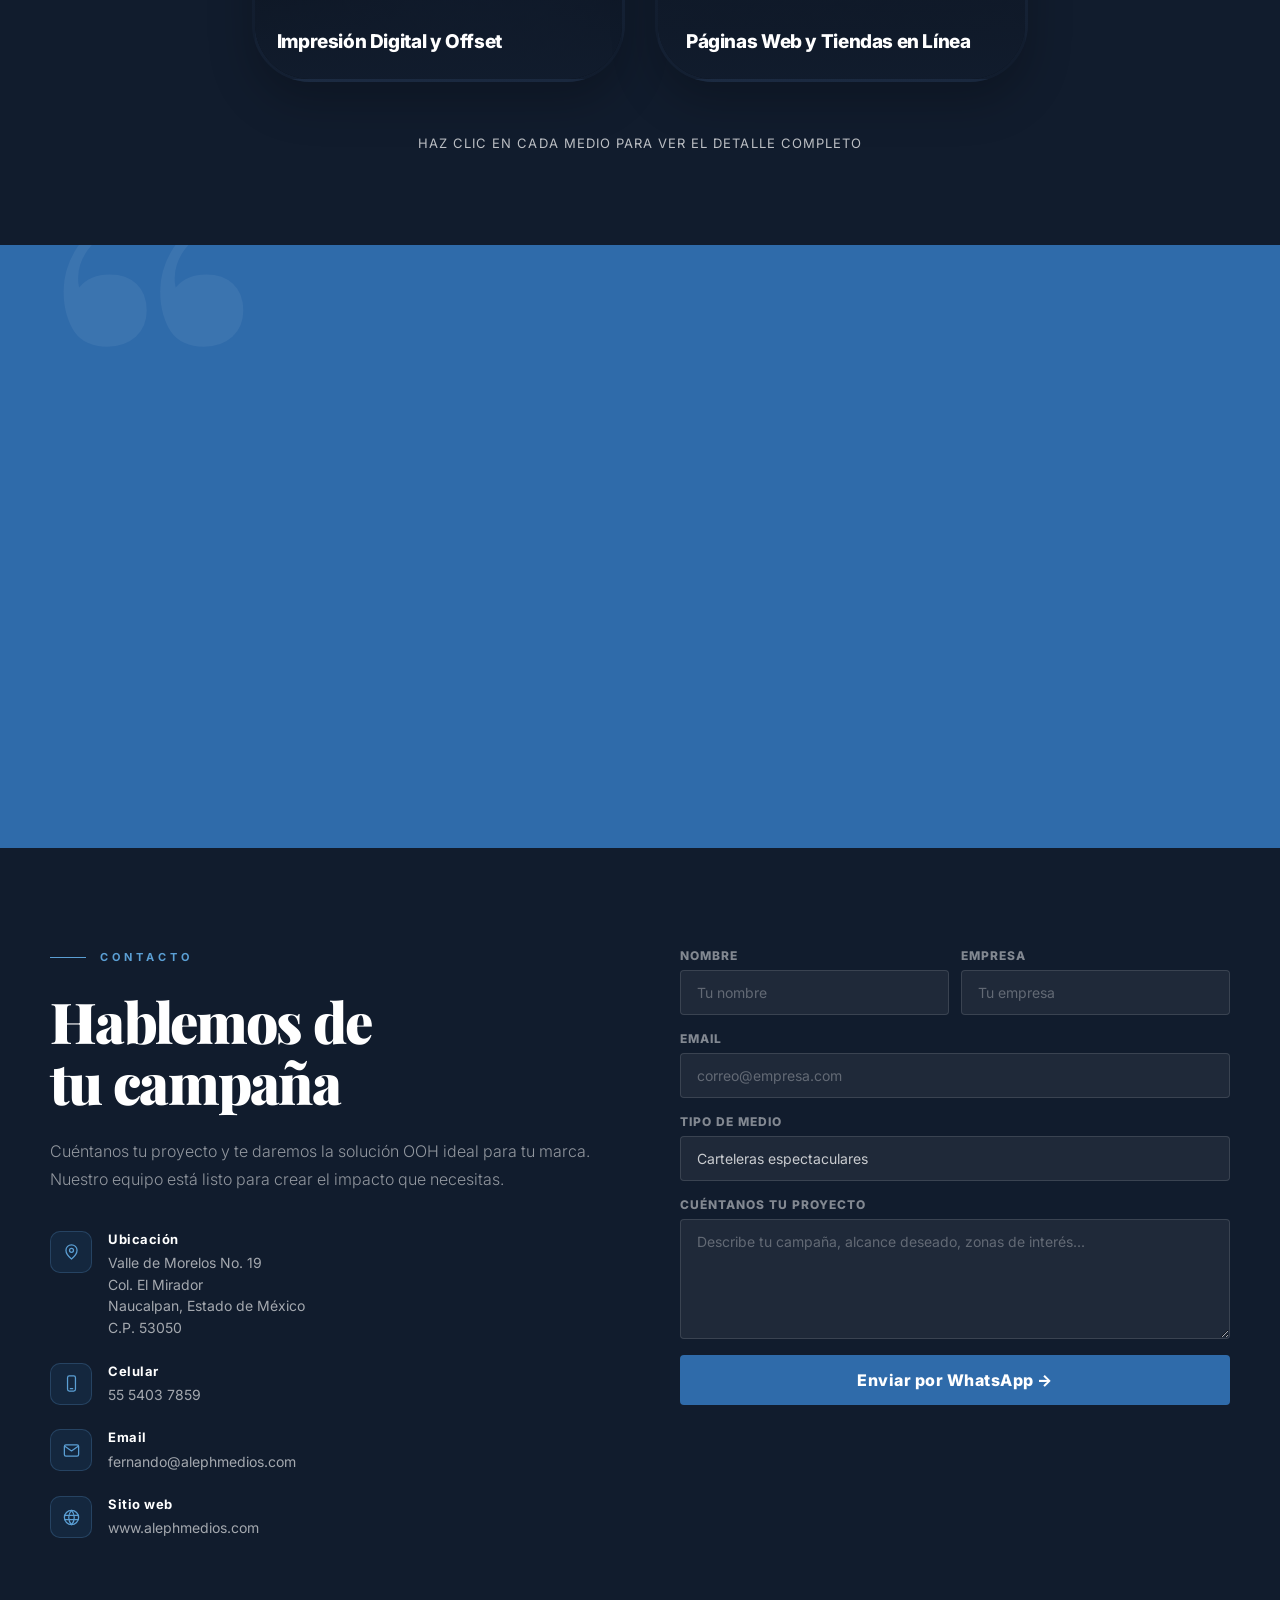
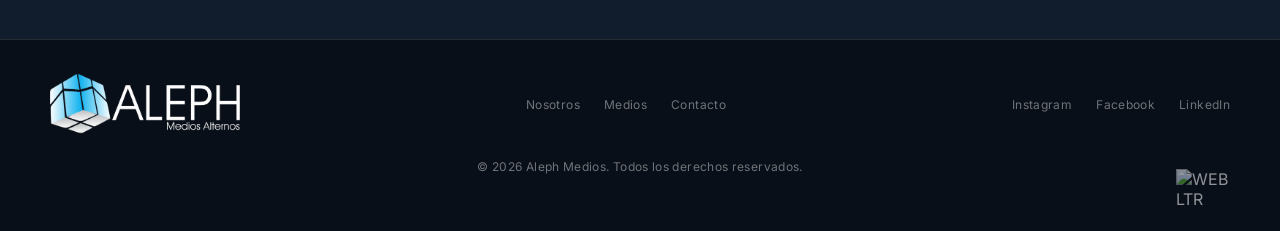
==== commit 80c14175: "Update index.html" ====
--- a/index.html
+++ b/index.html
@@ -539,7 +539,7 @@
       </p>
 
       <a href="https://web-ltr.com" class="footer-credit-logo" target="_blank" rel="noopener" aria-label="Diseñado por WEB LTR">
-        <img src="assets/logo-web-ltr.png" alt="WEB LTR" />
+        <img src="assets/logoweb-ltr.png" alt="WEB LTR" />
       </a>
     </div>
   </footer>
--- a/style.css
+++ b/style.css
@@ -320,7 +320,6 @@
 }
 
 /* HERO */
-
 .hero {
   position: relative;
   display: flex;
@@ -348,7 +347,6 @@
   pointer-events: none;
 }
 
-/* Esta capa oscura permite que el texto se lea aunque cambies la foto */
 .hero__bg::after {
   content: "";
   position: absolute;
@@ -470,6 +468,7 @@
   aspect-ratio: 1;
   border: 6px solid var(--offwhite);
 }
+
 .about__video-main {
   width: 100%;
   aspect-ratio: 4 / 3;
@@ -479,7 +478,6 @@
   display: block;
 }
 
-
 /* MEDIA */
 .media {
   background: var(--navy);
@@ -507,12 +505,10 @@
   align-items: stretch;
 }
 
-/* Primera fila: 3 tarjetas (2 columnas cada una) */
 .media-card:nth-child(-n + 3) {
   grid-column: span 2;
 }
 
-/* Filas siguientes: 2 tarjetas por fila, centradas y sin crecer de mas */
 .media-card:nth-child(n + 4) {
   grid-column: span 2;
   min-height: 380px;
@@ -652,7 +648,6 @@
   text-transform: uppercase;
 }
 
-/* En celular y tablet no existe el hover: el detalle se muestra siempre */
 @media (hover: none) {
   .media-card__detail {
     max-height: 200px;
@@ -934,7 +929,6 @@
     margin-bottom: 38px;
   }
 
-  /* En celular las tarjetas se recorren en riel horizontal */
   .media-new__grid {
     display: flex;
     grid-template-columns: none;
@@ -959,7 +953,6 @@
     scroll-snap-align: start;
   }
 
-  /* En el riel todas las tarjetas miden igual */
   .media-card:nth-child(-n + 3),
   .media-card:nth-child(n + 4) {
     grid-column: auto;
@@ -1260,12 +1253,14 @@
 
 /* FOOTER */
 .footer {
+  position: relative;
   border-top: 1px solid var(--border-light);
   background: rgba(0, 0, 0, 0.48);
-  padding-block: 34px;
+  padding-block: 34px 54px;
 }
 
 .footer__inner {
+  position: relative;
   display: grid;
   grid-template-columns: auto 1fr auto;
   gap: 22px;
@@ -1305,6 +1300,27 @@
   text-align: center;
 }
 
+/* LOGO DE MI MARCA EN FOOTER */
+.footer-credit-logo {
+  position: absolute;
+  right: 0;
+  bottom: -32px;
+  display: block;
+  opacity: 0.55;
+  transition: opacity 0.2s ease, transform 0.2s ease;
+}
+
+.footer-credit-logo:hover {
+  opacity: 1;
+  transform: translateY(-2px);
+}
+
+.footer-credit-logo img {
+  width: 54px;
+  height: auto;
+  display: block;
+}
+
 /* ANIMATIONS */
 .reveal,
 .reveal-left,
@@ -1390,6 +1406,11 @@
   .footer__copy {
     text-align: left;
   }
+
+  .footer-credit-logo {
+    right: 0;
+    bottom: -34px;
+  }
 }
 
 /* LOGO */
@@ -1413,7 +1434,6 @@
   width: 190px;
 }
 
-/* En pantallas medianas el logo baja para no encimarse con el menu */
 @media (max-width: 960px) {
   .brand__logo {
     width: 240px;
@@ -1506,7 +1526,6 @@
     flex-direction: column;
   }
 
-  /* Los datos se quedan en fila: 38+ y OOH uno junto al otro */
   .stats {
     flex-direction: row;
     align-items: flex-start;
@@ -1530,7 +1549,6 @@
     grid-template-columns: 1fr;
   }
 
-  /* Contacto mas compacto en celular */
   .contact__grid {
     gap: 38px;
   }
@@ -1572,6 +1590,19 @@
 
   .scroll-hint {
     right: 24px;
+  }
+
+  .footer {
+    padding-bottom: 64px;
+  }
+
+  .footer-credit-logo {
+    right: 0;
+    bottom: -42px;
+  }
+
+  .footer-credit-logo img {
+    width: 44px;
   }
 }
 
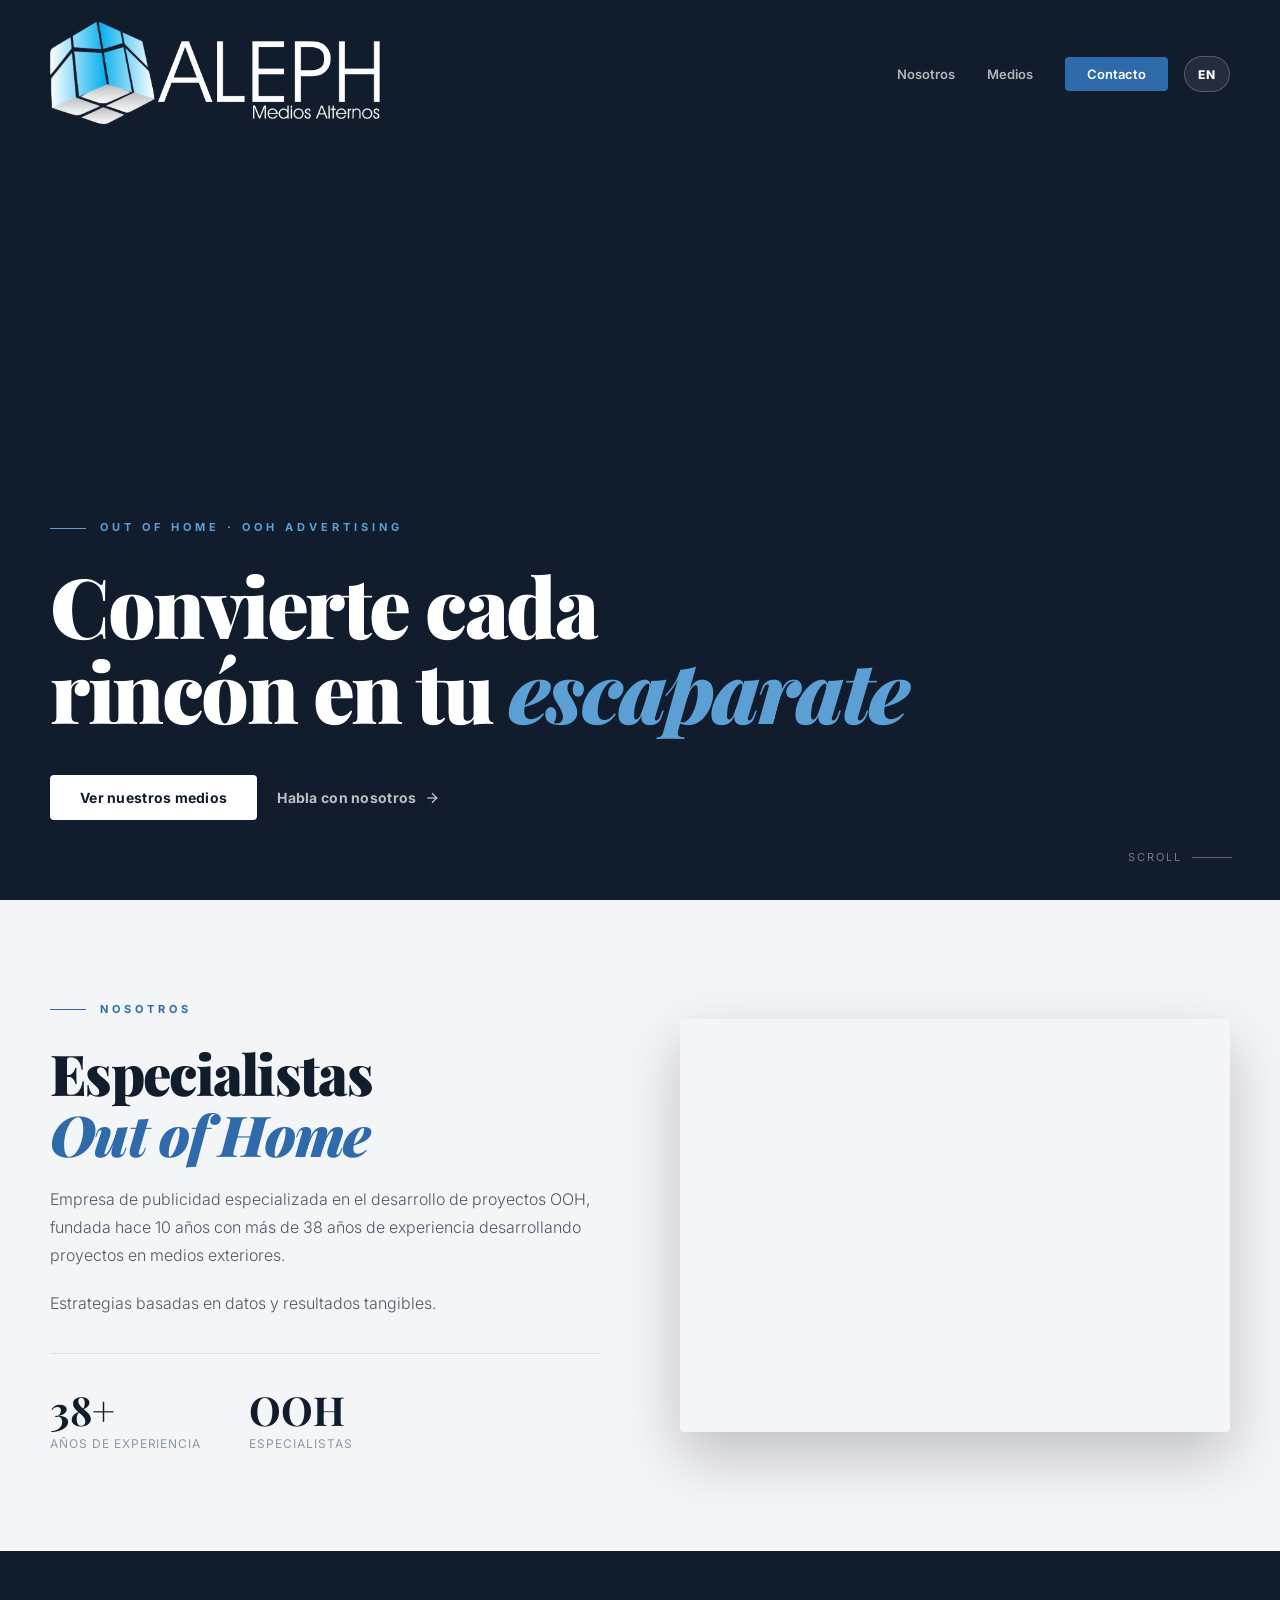
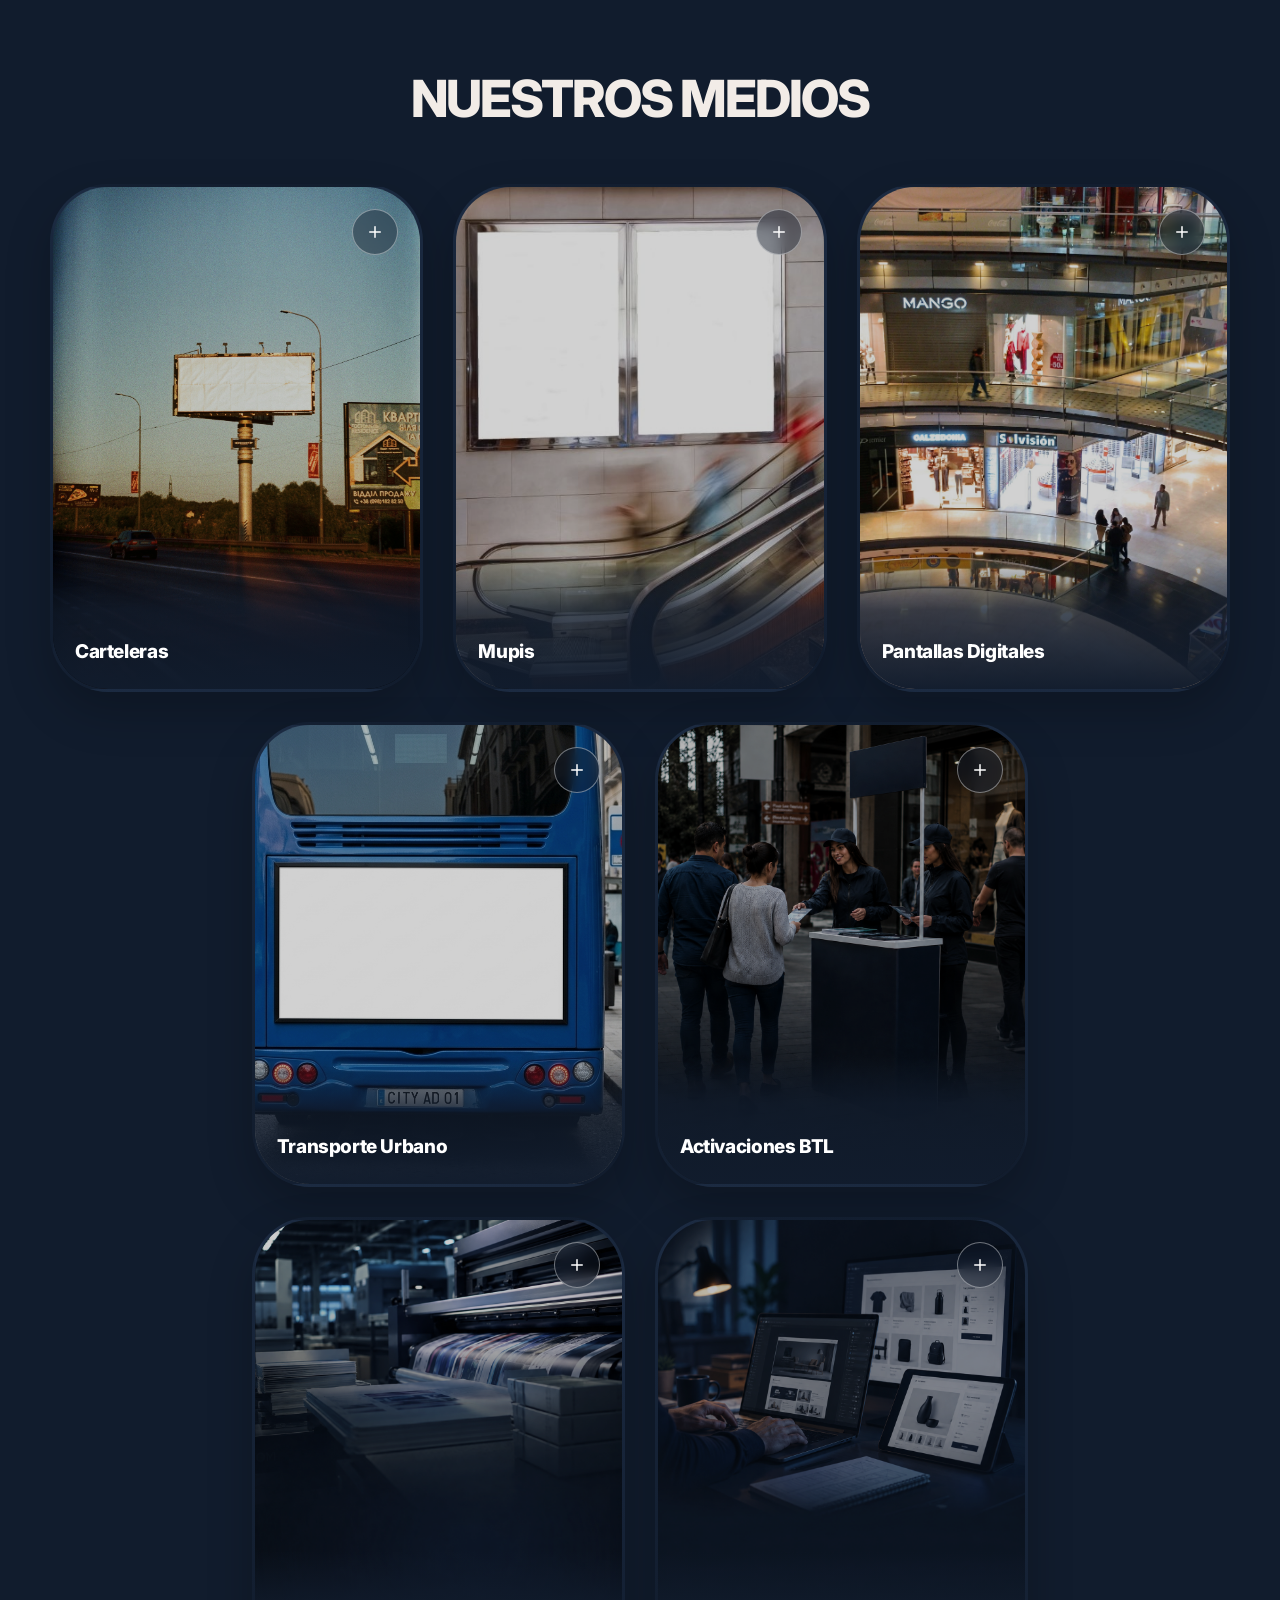
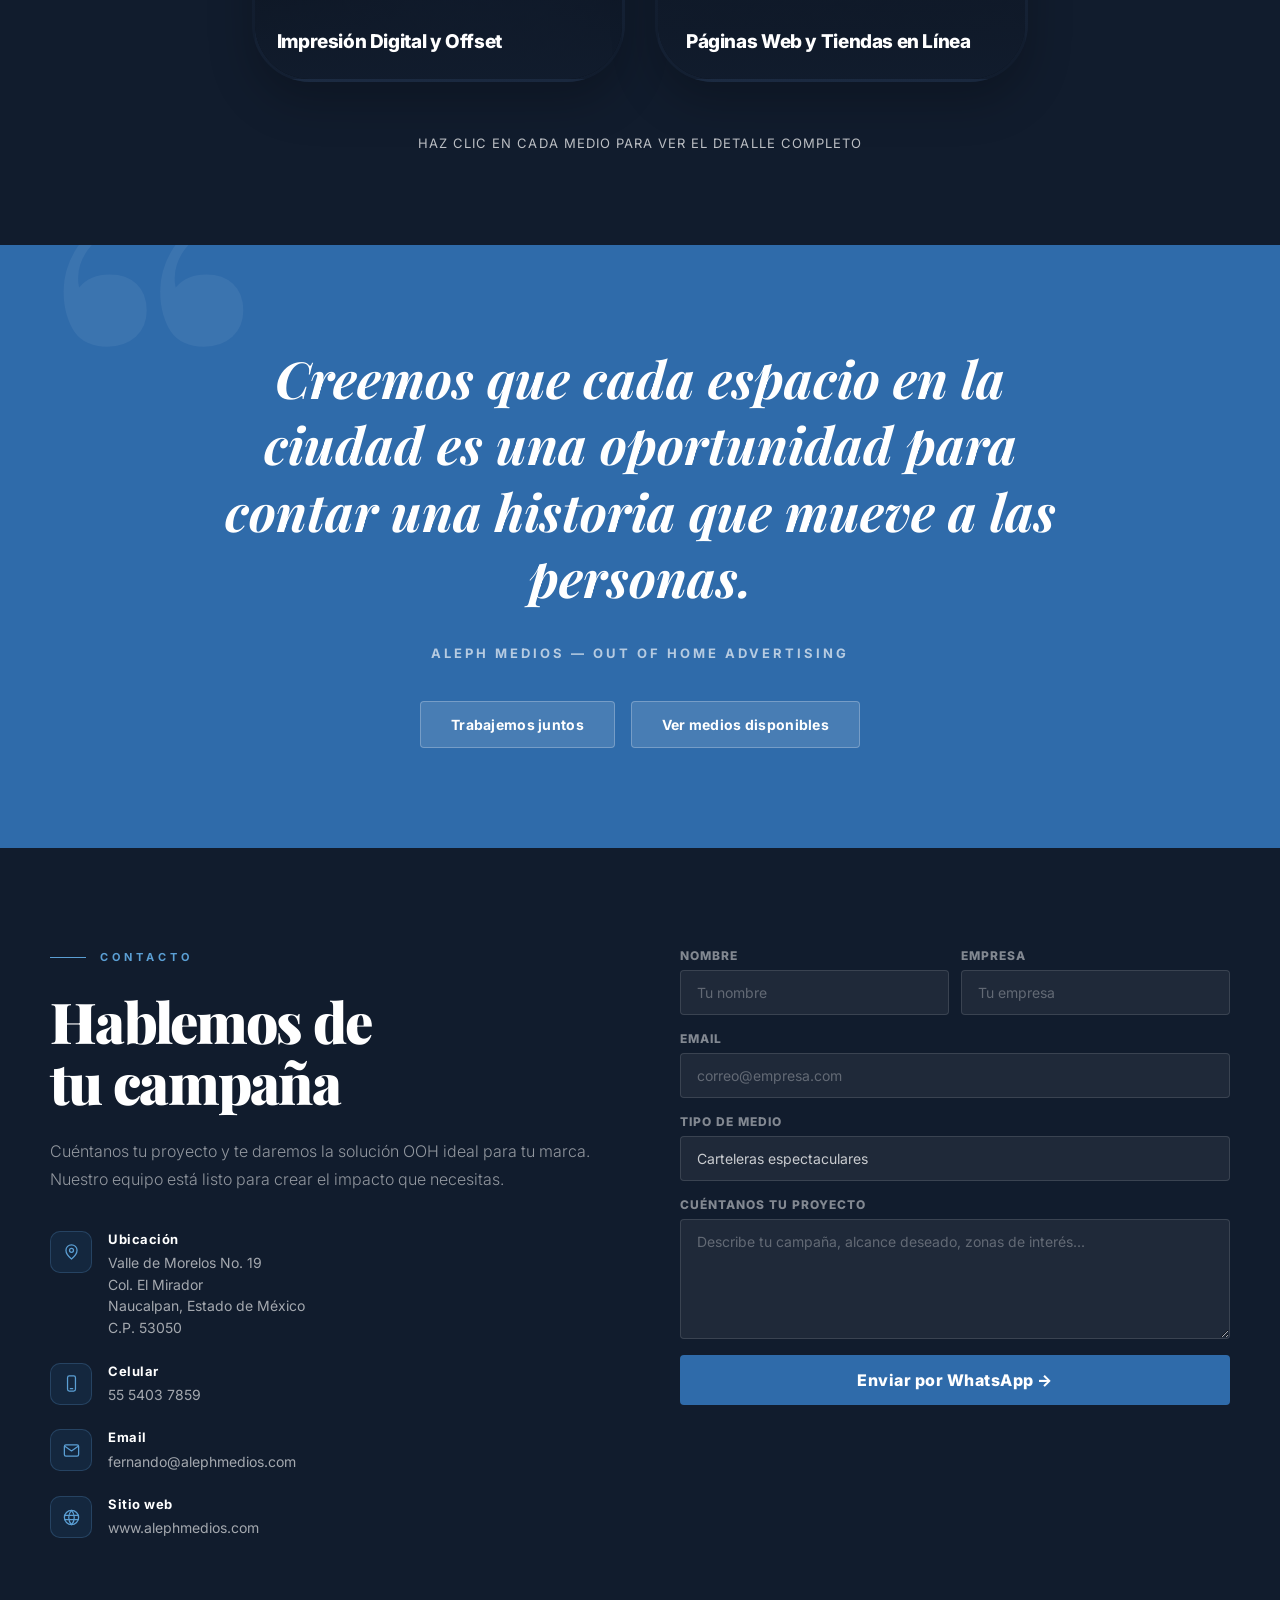
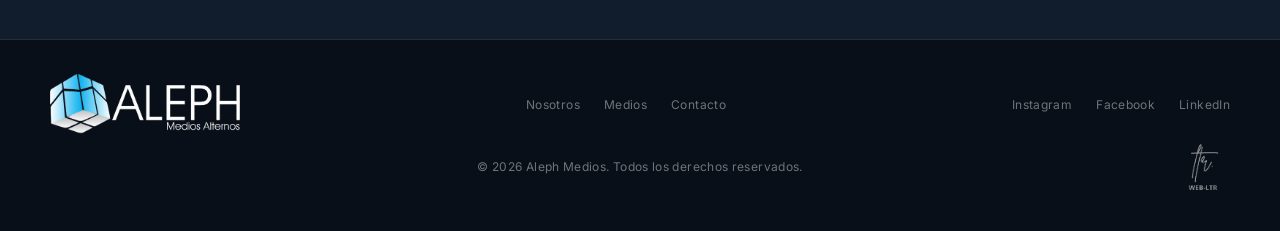
==== commit 90874512: "Update footer logo image source" ====
--- a/index.html
+++ b/index.html
@@ -539,7 +539,7 @@
       </p>
 
       <a href="https://web-ltr.com" class="footer-credit-logo" target="_blank" rel="noopener" aria-label="Diseñado por WEB LTR">
-        <img src="assets/logoweb-ltr.png" alt="WEB LTR" />
+        <img src="assets/1.png" alt="WEB LTR" />
       </a>
     </div>
   </footer>
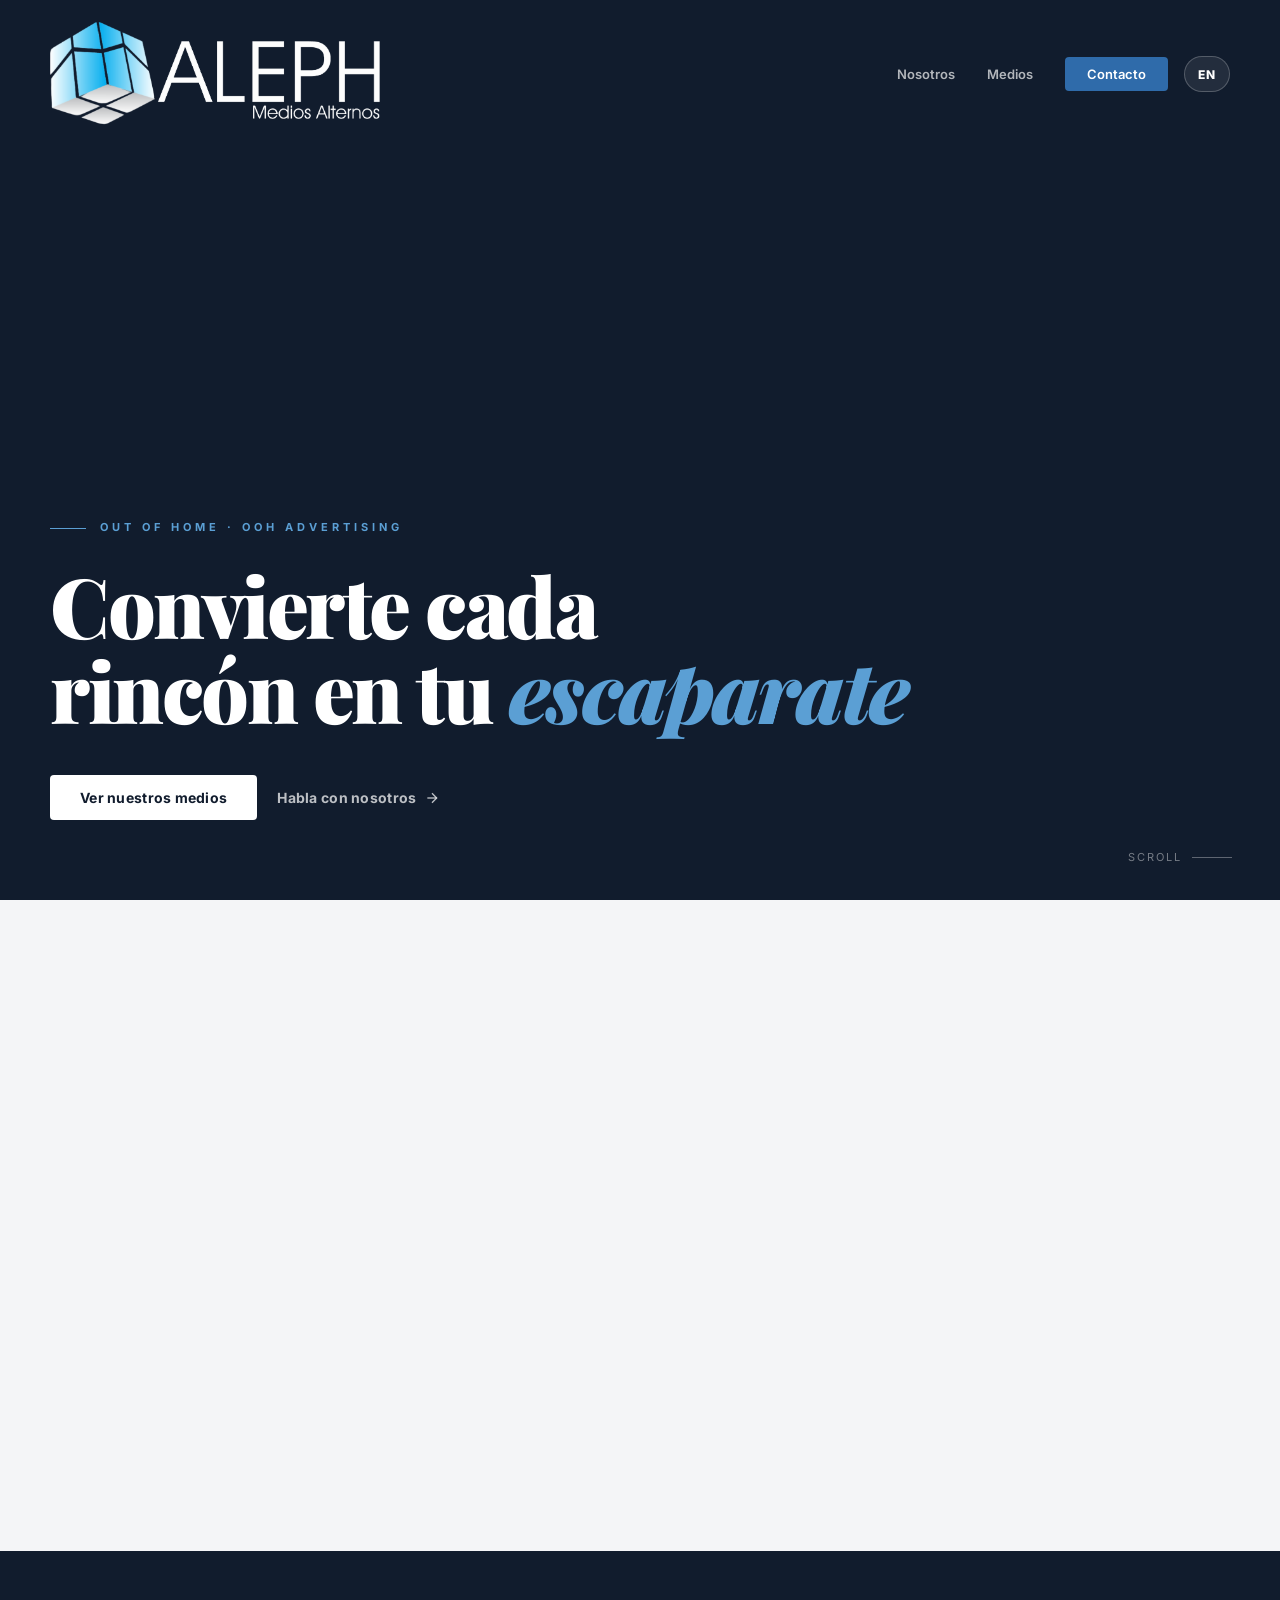
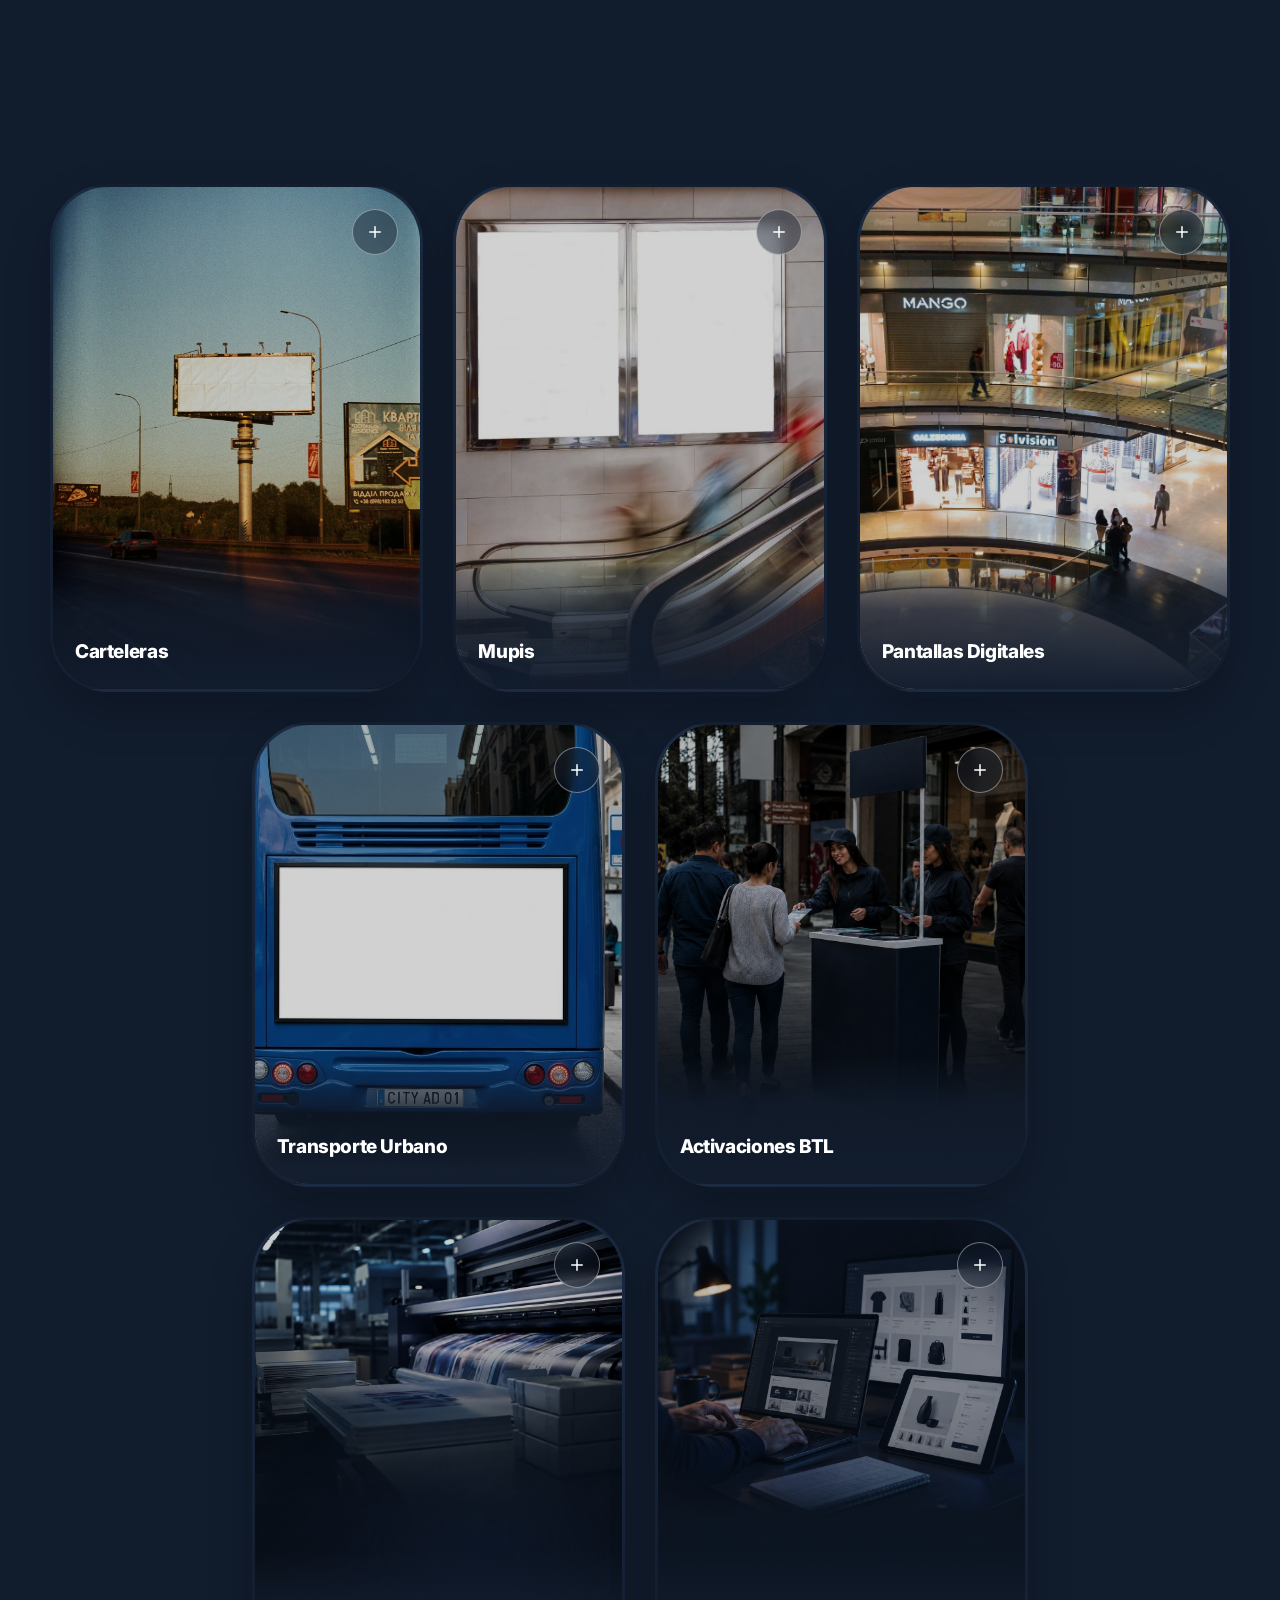
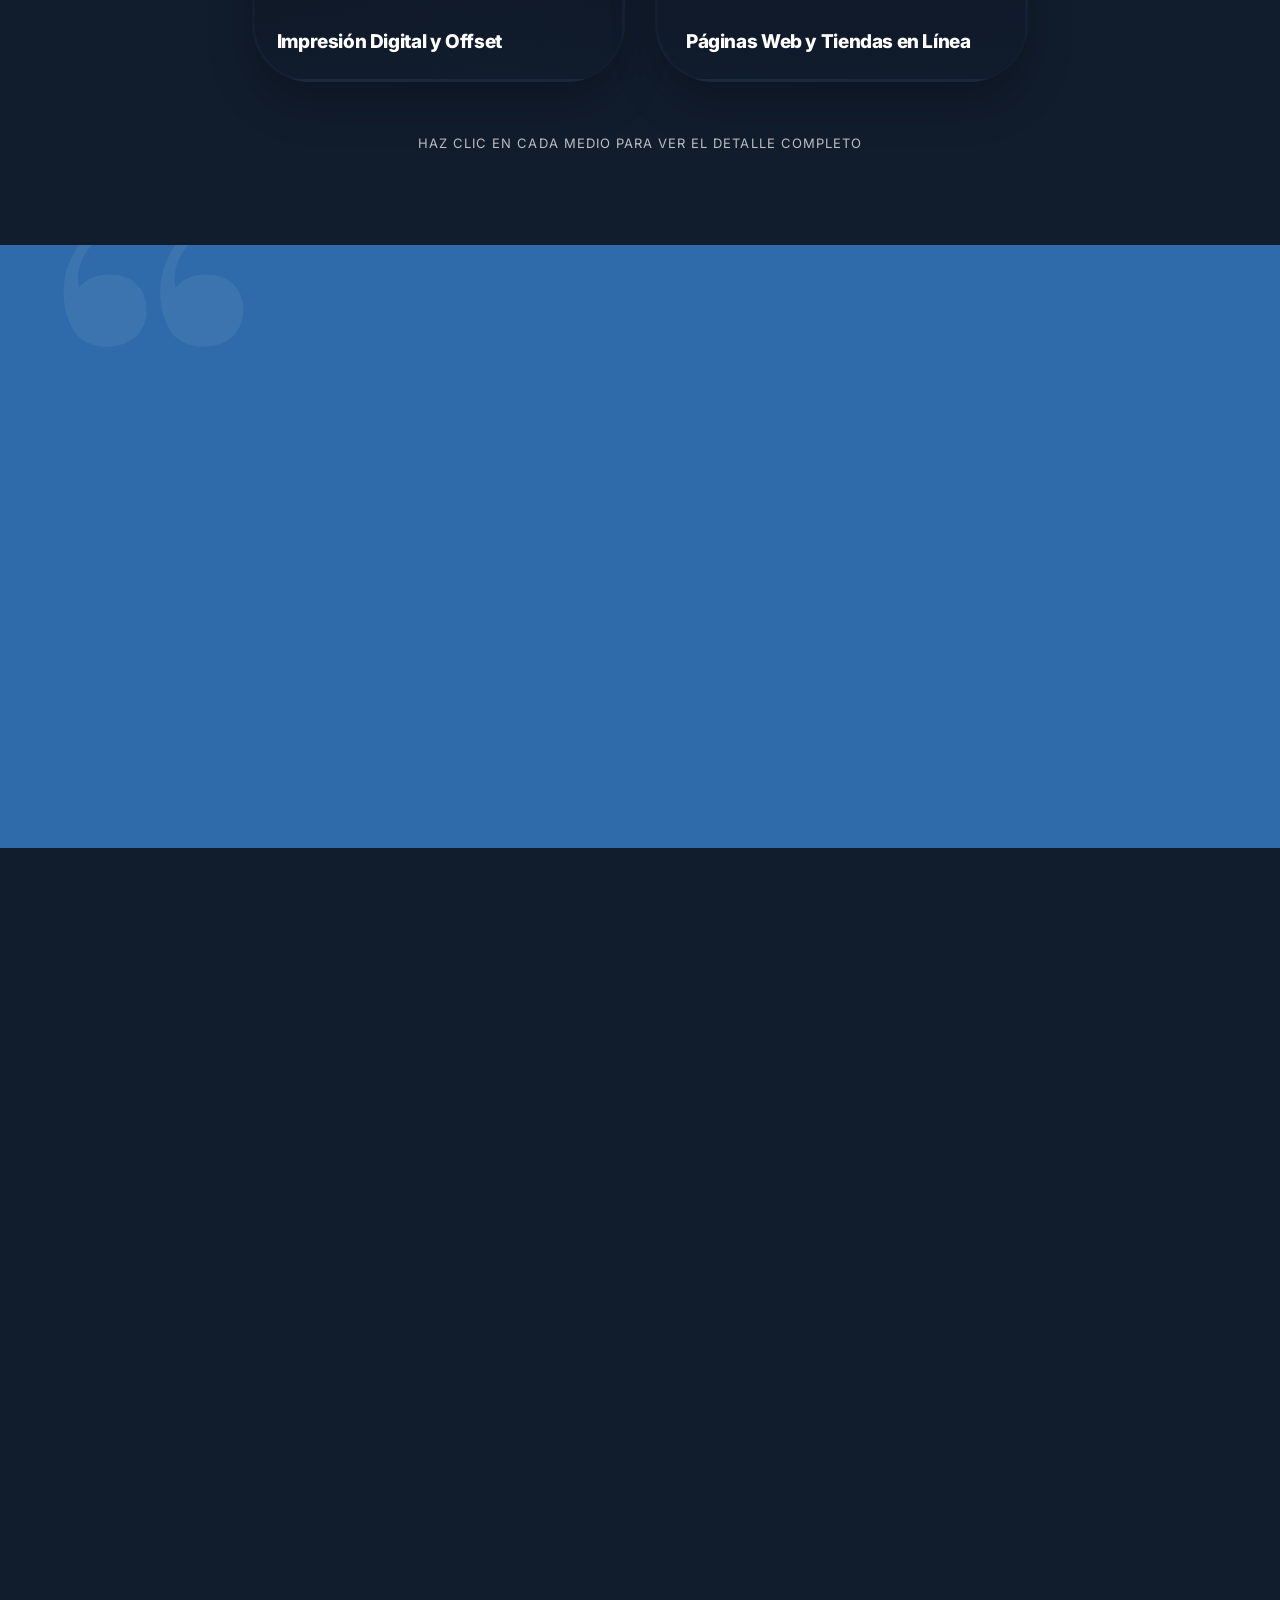
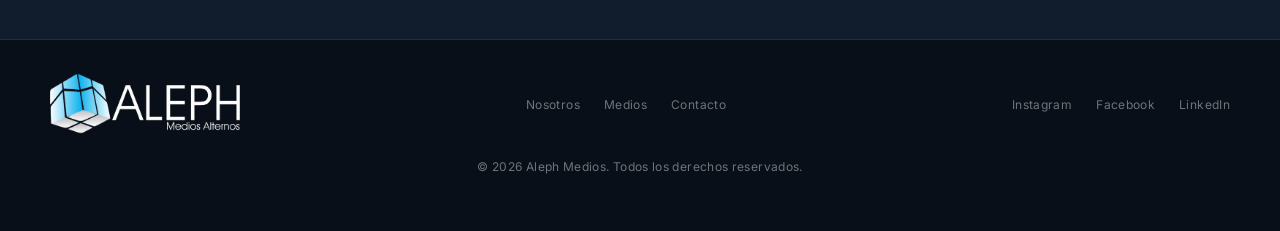
==== commit afbda57e: "Update index.html" ====
--- a/index.html
+++ b/index.html
@@ -9,16 +9,16 @@
   <link rel="preconnect" href="https://fonts.gstatic.com" crossorigin />
   <link href="https://fonts.googleapis.com/css2?family=Playfair+Display:ital,wght@0,700;0,900;1,700;1,900&family=Inter:wght@300;400;500;600;700&display=swap" rel="stylesheet" />
 
-  <link rel="stylesheet" href="style.css?v=15" />
+  <link rel="stylesheet" href="style.css?v=14" />
 </head>
 
 <body>
   <!-- NAV -->
   <header class="site-header" id="siteHeader">
     <nav class="nav" aria-label="Navegación principal">
-      <a href="#inicio" class="brand brand--image" aria-label="Aleph Medios inicio">
+     <a href="#inicio" class="brand brand--image" aria-label="Aleph Medios inicio">
         <img src="assets/logoaleph.png" alt="Aleph Medios" class="brand__logo" />
-      </a>
+     </a>
 
       <div class="nav__right">
         <div class="nav__links">
@@ -39,16 +39,16 @@
     <section class="hero" id="inicio">
       <div class="hero__bg">
         <video
-          class="hero__video"
-          autoplay
-          muted
-          loop
-          playsinline
-          preload="auto"
-        >
-          <source src="assets/hero-video.mp4" type="video/mp4" />
-          Tu navegador no soporta video HTML5.
-        </video>
+  class="hero__video"
+  autoplay
+  muted
+  loop
+  playsinline
+  preload="auto"
+>
+<source src="assets/hero-video.mp4" type="video/mp4" />
+  Tu navegador no soporta video HTML5.
+</video>
       </div>
 
       <div class="container hero__content">
@@ -107,280 +107,283 @@
           </div>
         </div>
 
-        <div class="about__images reveal-right">
-          <video
-            class="about__video-main"
-            autoplay
-            muted
-            loop
-            playsinline
-            preload="auto"
-          >
-            <source src="assets/Cartelera_video.mp4" type="video/mp4" />
-            Tu navegador no soporta video HTML5.
-          </video>
-        </div>
+       <div class="about__images reveal-right">
+  <video
+    class="about__video-main"
+    autoplay
+    muted
+    loop
+    playsinline
+    preload="auto"
+  >
+    <source src="assets/Cartelera_video.mp4" type="video/mp4" />
+    Tu navegador no soporta video HTML5.
+  </video>
+</div>
       </div>
     </section>
 
-    <!-- MEDIOS -->
-    <section class="media section" id="medios">
-      <div class="container">
-        <div class="media-new__header reveal">
-          <h2 data-i18n="mediaTitleNew">NUESTROS MEDIOS</h2>
-        </div>
-
-        <div class="media-new__grid" id="mediaRail">
-          <button class="media-card" type="button" data-modal="carteleras">
-            <img src="assets/medio-carteleras.jpg" alt="Carteleras espectaculares" />
-            <span class="media-card__badge" aria-hidden="true">
-              <svg viewBox="0 0 24 24"><line x1="12" y1="5" x2="12" y2="19" /><line x1="5" y1="12" x2="19" y2="12" /></svg>
-            </span>
-            <div class="media-card__info">
-              <h3 data-i18n="mediaOneTitle">Carteleras</h3>
-              <div class="media-card__detail">
-                <p data-i18n="mediaOneText">
-                  Carteleras espectaculares, vallas, parabuses, puentes, muros, etc.
-                </p>
-                <span class="media-card__more" data-i18n="mediaMore">Ver más información →</span>
-              </div>
-            </div>
-          </button>
-
-          <button class="media-card" type="button" data-modal="mupis">
-            <img src="assets/medio-mupis.jpg" alt="Mupis y centros comerciales" />
-            <span class="media-card__badge" aria-hidden="true">
-              <svg viewBox="0 0 24 24"><line x1="12" y1="5" x2="12" y2="19" /><line x1="5" y1="12" x2="19" y2="12" /></svg>
-            </span>
-            <div class="media-card__info">
-              <h3 data-i18n="mediaTwoTitle">Mupis</h3>
-              <div class="media-card__detail">
-                <p data-i18n="mediaTwoText">
-                  Mupis, publicidad en centros comerciales, posters, etc.
-                </p>
-                <span class="media-card__more" data-i18n="mediaMore">Ver más información →</span>
-              </div>
-            </div>
-          </button>
-
-          <button class="media-card" type="button" data-modal="pantallas">
-            <img src="assets/medio-pantallas.jpg" alt="Pantallas digitales" />
-            <span class="media-card__badge" aria-hidden="true">
-              <svg viewBox="0 0 24 24"><line x1="12" y1="5" x2="12" y2="19" /><line x1="5" y1="12" x2="19" y2="12" /></svg>
-            </span>
-            <div class="media-card__info">
-              <h3 data-i18n="mediaThreeTitle">Pantallas Digitales</h3>
-              <div class="media-card__detail">
-                <p data-i18n="mediaThreeText">
-                  Pantallas digitales para contenido dinámico y de alto impacto.
-                </p>
-                <span class="media-card__more" data-i18n="mediaMore">Ver más información →</span>
-              </div>
-            </div>
-          </button>
-
-          <button class="media-card" type="button" data-modal="transporte">
-            <img src="assets/medio-transporte.png" alt="Medios de transporte urbano" />
-            <span class="media-card__badge" aria-hidden="true">
-              <svg viewBox="0 0 24 24"><line x1="12" y1="5" x2="12" y2="19" /><line x1="5" y1="12" x2="19" y2="12" /></svg>
-            </span>
-            <div class="media-card__info">
-              <h3 data-i18n="mediaFourTitle">Transporte Urbano</h3>
-              <div class="media-card__detail">
-                <p data-i18n="mediaFourText">
-                  Medios de transporte urbano para llevar tu marca por toda la ciudad.
-                </p>
-                <span class="media-card__more" data-i18n="mediaMore">Ver más información →</span>
-              </div>
-            </div>
-          </button>
-
-          <button class="media-card" type="button" data-modal="btl">
-            <img src="assets/activacion.png" alt="Activaciones BTL" />
-            <span class="media-card__badge" aria-hidden="true">
-              <svg viewBox="0 0 24 24"><line x1="12" y1="5" x2="12" y2="19" /><line x1="5" y1="12" x2="19" y2="12" /></svg>
-            </span>
-            <div class="media-card__info">
-              <h3 data-i18n="mediaFiveTitle">Activaciones BTL</h3>
-              <div class="media-card__detail">
-                <p data-i18n="mediaFiveText">
-                  Volanteo, publiandantes, loneros y activaciones en punto de venta.
-                </p>
-                <span class="media-card__more" data-i18n="mediaMore">Ver más información →</span>
-              </div>
-            </div>
-          </button>
-
-          <button class="media-card" type="button" data-modal="impresion">
-            <img src="assets/impresion.png" alt="Impresión digital y offset" />
-            <span class="media-card__badge" aria-hidden="true">
-              <svg viewBox="0 0 24 24"><line x1="12" y1="5" x2="12" y2="19" /><line x1="5" y1="12" x2="19" y2="12" /></svg>
-            </span>
-            <div class="media-card__info">
-              <h3 data-i18n="mediaSixTitle">Impresión Digital y Offset</h3>
-              <div class="media-card__detail">
-                <p data-i18n="mediaSixText">
-                  Gran formato, rígidos, encuadernación y acabado de alto volumen.
-                </p>
-                <span class="media-card__more" data-i18n="mediaMore">Ver más información →</span>
-              </div>
-            </div>
-          </button>
-
-          <button class="media-card media-card--wide" type="button" data-modal="digital">
-            <img src="assets/medio-web.jpg" alt="Páginas web y tiendas en línea" />
-            <span class="media-card__badge" aria-hidden="true">
-              <svg viewBox="0 0 24 24"><line x1="12" y1="5" x2="12" y2="19" /><line x1="5" y1="12" x2="19" y2="12" /></svg>
-            </span>
-            <div class="media-card__info">
-              <h3 data-i18n="mediaSevenTitle">Páginas Web y Tiendas en Línea</h3>
-              <div class="media-card__detail">
-                <p data-i18n="mediaSevenText">
-                  Desarrollo de sitios web y comercio electrónico para llevar tu marca al entorno digital.
-                </p>
-                <span class="media-card__more" data-i18n="mediaMore">Ver más información →</span>
-              </div>
-            </div>
-          </button>
-        </div>
-
-        <div class="media-rail-nav" id="mediaRailNav">
-          <button class="media-rail-arrow" type="button" id="mediaRailPrev" aria-label="Medio anterior">
-            <svg viewBox="0 0 24 24"><line x1="19" y1="12" x2="5" y2="12" /><polyline points="12 5 5 12 12 19" /></svg>
-          </button>
-
-          <button class="media-rail-arrow" type="button" id="mediaRailNext" aria-label="Siguiente medio">
-            <svg viewBox="0 0 24 24"><line x1="5" y1="12" x2="19" y2="12" /><polyline points="12 5 19 12 12 19" /></svg>
-          </button>
-        </div>
-
-        <div class="media-click-hint">
-          <p data-i18n="mediaClick">Haz clic en cada medio para ver el detalle completo</p>
-        </div>
-      </div>
-    </section>
-
-    <!-- MODAL DE MEDIOS -->
-    <div class="media-modal" id="mediaModal" hidden>
-      <div class="media-modal__backdrop" data-close-modal></div>
-
-      <div class="media-modal__dialog" role="dialog" aria-modal="true" aria-labelledby="mediaModalTitle">
-        <button class="media-modal__close" type="button" data-close-modal aria-label="Cerrar">
-          <svg viewBox="0 0 24 24" aria-hidden="true">
-            <line x1="6" y1="6" x2="18" y2="18" />
-            <line x1="18" y1="6" x2="6" y2="18" />
-          </svg>
-        </button>
-
-        <div class="media-modal__scroll" id="mediaModalTitle">
-          <article class="media-panel" data-panel="carteleras" hidden>
-            <h3 data-i18n="panelCartelerasTitle">Carteleras</h3>
-            <div class="media-panel__body" data-i18n-html="panelCartelerasBody">
-              <p>Presencia de gran formato en los puntos de mayor afluencia de la ciudad.</p>
-              <ul>
-                <li>Carteleras espectaculares</li>
-                <li>Vallas</li>
-                <li>Parabuses</li>
-                <li>Puentes peatonales</li>
-                <li>Muros y bardas</li>
-              </ul>
-            </div>
-          </article>
-
-          <article class="media-panel" data-panel="mupis" hidden>
-            <h3 data-i18n="panelMupisTitle">Mupis</h3>
-            <div class="media-panel__body" data-i18n-html="panelMupisBody">
-              <p>Formatos a nivel de calle y en interiores, cerca del momento de compra.</p>
-              <ul>
-                <li>Mupis en vía pública</li>
-                <li>Publicidad en centros comerciales</li>
-                <li>Posters y carteles</li>
-                <li>Espacios en aeropuertos y plazas</li>
-              </ul>
-            </div>
-          </article>
-
-          <article class="media-panel" data-panel="pantallas" hidden>
-            <h3 data-i18n="panelPantallasTitle">Pantallas Digitales</h3>
-            <div class="media-panel__body" data-i18n-html="panelPantallasBody">
-              <p>Contenido dinámico, con rotación programada y cambios de mensaje en el momento.</p>
-              <ul>
-                <li>Pantallas LED de gran formato</li>
-                <li>Circuitos digitales en centros comerciales</li>
-                <li>Pantallas en interiores y corporativos</li>
-                <li>Contenido en video y animación</li>
-              </ul>
-            </div>
-          </article>
-
-          <article class="media-panel" data-panel="transporte" hidden>
-            <h3 data-i18n="panelTransporteTitle">Transporte Urbano</h3>
-            <div class="media-panel__body" data-i18n-html="panelTransporteBody">
-              <p>Tu marca circulando por toda la ciudad, con cobertura de ruta completa.</p>
-              <ul>
-                <li>Autobuses y microbuses</li>
-                <li>Metro y transporte masivo</li>
-                <li>Taxis y unidades de reparto</li>
-                <li>Estaciones y andenes</li>
-              </ul>
-            </div>
-          </article>
-
-          <article class="media-panel" data-panel="btl" hidden>
-            <h3 data-i18n="panelBtlTitle">Activaciones BTL</h3>
-            <div class="media-panel__body" data-i18n-html="panelBtlBody">
-              <p>Contacto directo con tu público, en la calle y en el punto de venta.</p>
-              <ul>
-                <li>Activaciones BTL</li>
-                <li>Volanteo</li>
-                <li>Publiandantes</li>
-                <li>Loneros</li>
-                <li>Botargas, sampling y demostraciones</li>
-              </ul>
-            </div>
-          </article>
-
-          <article class="media-panel" data-panel="impresion" hidden>
-            <h3 data-i18n="panelImpresionTitle">Impresión Digital y Offset</h3>
-            <div class="media-panel__body" data-i18n-html="panelImpresionBody">
-              <h4>Impresión en offset</h4>
-              <p>Contamos con experiencia en diseño e impresión de alto volumen, encuadernación y acabado.</p>
-              <p>Manejamos papeles desde 60 gramos hasta 24 puntos (couché, bond, diario, revolución, adhesivos, caple, sulfatadas, polypap, entre otros), además realizamos impresión sobre papel especial grado alimenticio.</p>
-              <ul>
-                <li>Papeles especiales grado alimenticio</li>
-                <li>Etiquetas adhesivas</li>
-                <li>Libros, manuales y libretas pasta dura</li>
-                <li>Revistas, catálogos y flyers</li>
-                <li>Folletería, posters y calendarios</li>
-                <li>Cajas, empaque y papelería</li>
-              </ul>
-
-              <h4>Impresión digital</h4>
-              <ul>
-                <li>Impresión digital en alta resolución, gran formato y rígidos</li>
-                <li>Lona plastificada, lona mesh, vinil autoadherible, vinil electrostático, coroplast, foam board, trovicel, estireno, etc.</li>
-                <li>Empaque y apoyo en la distribución en toda la República Mexicana</li>
-              </ul>
-            </div>
-          </article>
-
-          <article class="media-panel" data-panel="digital" hidden>
-            <h3 data-i18n="panelDigitalTitle">Páginas Web y Tiendas en Línea</h3>
-            <div class="media-panel__body" data-i18n-html="panelDigitalBody">
-              <p>Complementamos tu presencia en exteriores con una presencia digital a la altura de tu marca.</p>
-              <ul>
-                <li>Sitios web corporativos y de marca</li>
-                <li>Tiendas en línea y comercio electrónico</li>
-                <li>Landing pages para campañas</li>
-                <li>Diseño adaptado a celular y computadora</li>
-                <li>Catálogos digitales de productos</li>
-                <li>Integración con redes sociales</li>
-              </ul>
-            </div>
-          </article>
-        </div>
-      </div>
-    </div>
+ <!-- MEDIOS -->
+<section class="media section" id="medios">
+  <div class="container">
+    <div class="media-new__header reveal">
+      <h2 data-i18n="mediaTitleNew">NUESTROS MEDIOS</h2>
+    </div>
+
+    <div class="media-new__grid" id="mediaRail">
+      <button class="media-card" type="button" data-modal="carteleras">
+        <img src="assets/medio-carteleras.jpg" alt="Carteleras espectaculares" />
+        <span class="media-card__badge" aria-hidden="true">
+          <svg viewBox="0 0 24 24"><line x1="12" y1="5" x2="12" y2="19" /><line x1="5" y1="12" x2="19" y2="12" /></svg>
+        </span>
+        <div class="media-card__info">
+          <h3 data-i18n="mediaOneTitle">Carteleras</h3>
+          <div class="media-card__detail">
+          <p data-i18n="mediaOneText">
+            Carteleras espectaculares, vallas, parabuses, puentes, muros, etc.
+          </p>
+          <span class="media-card__more" data-i18n="mediaMore">Ver más información →</span>
+          </div>
+        </div>
+      </button>
+
+      <button class="media-card" type="button" data-modal="mupis">
+        <img src="assets/medio-mupis.jpg" alt="Mupis y centros comerciales" />
+        <span class="media-card__badge" aria-hidden="true">
+          <svg viewBox="0 0 24 24"><line x1="12" y1="5" x2="12" y2="19" /><line x1="5" y1="12" x2="19" y2="12" /></svg>
+        </span>
+        <div class="media-card__info">
+          <h3 data-i18n="mediaTwoTitle">Mupis</h3>
+          <div class="media-card__detail">
+          <p data-i18n="mediaTwoText">
+            Mupis, publicidad en centros comerciales, posters, etc.
+          </p>
+          <span class="media-card__more" data-i18n="mediaMore">Ver más información →</span>
+          </div>
+        </div>
+      </button>
+
+      <button class="media-card" type="button" data-modal="pantallas">
+        <img src="assets/medio-pantallas.jpg" alt="Pantallas digitales" />
+        <span class="media-card__badge" aria-hidden="true">
+          <svg viewBox="0 0 24 24"><line x1="12" y1="5" x2="12" y2="19" /><line x1="5" y1="12" x2="19" y2="12" /></svg>
+        </span>
+        <div class="media-card__info">
+          <h3 data-i18n="mediaThreeTitle">Pantallas Digitales</h3>
+          <div class="media-card__detail">
+          <p data-i18n="mediaThreeText">
+            Pantallas digitales para contenido dinámico y de alto impacto.
+          </p>
+          <span class="media-card__more" data-i18n="mediaMore">Ver más información →</span>
+          </div>
+        </div>
+      </button>
+
+      <button class="media-card" type="button" data-modal="transporte">
+        <img src="assets/medio-transporte.png" alt="Medios de transporte urbano" />
+        <span class="media-card__badge" aria-hidden="true">
+          <svg viewBox="0 0 24 24"><line x1="12" y1="5" x2="12" y2="19" /><line x1="5" y1="12" x2="19" y2="12" /></svg>
+        </span>
+        <div class="media-card__info">
+          <h3 data-i18n="mediaFourTitle">Transporte Urbano</h3>
+          <div class="media-card__detail">
+          <p data-i18n="mediaFourText">
+            Medios de transporte urbano para llevar tu marca por toda la ciudad.
+          </p>
+          <span class="media-card__more" data-i18n="mediaMore">Ver más información →</span>
+          </div>
+        </div>
+      </button>
+
+      <button class="media-card" type="button" data-modal="btl">
+        <img src="assets/activacion.png" alt="Activaciones BTL" />
+        <span class="media-card__badge" aria-hidden="true">
+          <svg viewBox="0 0 24 24"><line x1="12" y1="5" x2="12" y2="19" /><line x1="5" y1="12" x2="19" y2="12" /></svg>
+        </span>
+        <div class="media-card__info">
+          <h3 data-i18n="mediaFiveTitle">Activaciones BTL</h3>
+          <div class="media-card__detail">
+          <p data-i18n="mediaFiveText">
+            Volanteo, publiandantes, loneros y activaciones en punto de venta.
+          </p>
+          <span class="media-card__more" data-i18n="mediaMore">Ver más información →</span>
+          </div>
+        </div>
+      </button>
+
+      <button class="media-card" type="button" data-modal="impresion">
+        <img src="assets/impresion.png" alt="Impresión digital y offset" />
+        <span class="media-card__badge" aria-hidden="true">
+          <svg viewBox="0 0 24 24"><line x1="12" y1="5" x2="12" y2="19" /><line x1="5" y1="12" x2="19" y2="12" /></svg>
+        </span>
+        <div class="media-card__info">
+          <h3 data-i18n="mediaSixTitle">Impresión Digital y Offset</h3>
+          <div class="media-card__detail">
+          <p data-i18n="mediaSixText">
+            Gran formato, rígidos, encuadernación y acabado de alto volumen.
+          </p>
+          <span class="media-card__more" data-i18n="mediaMore">Ver más información →</span>
+          </div>
+        </div>
+      </button>
+
+      <button class="media-card media-card--wide" type="button" data-modal="digital">
+        <img src="assets/medio-web.jpg" alt="Páginas web y tiendas en línea" />
+        <span class="media-card__badge" aria-hidden="true">
+          <svg viewBox="0 0 24 24"><line x1="12" y1="5" x2="12" y2="19" /><line x1="5" y1="12" x2="19" y2="12" /></svg>
+        </span>
+        <div class="media-card__info">
+          <h3 data-i18n="mediaSevenTitle">Páginas Web y Tiendas en Línea</h3>
+          <div class="media-card__detail">
+          <p data-i18n="mediaSevenText">
+            Desarrollo de sitios web y comercio electrónico para llevar tu marca al entorno digital.
+          </p>
+          <span class="media-card__more" data-i18n="mediaMore">Ver más información →</span>
+          </div>
+        </div>
+      </button>
+    </div>
+
+    <div class="media-rail-nav" id="mediaRailNav">
+      <button class="media-rail-arrow" type="button" id="mediaRailPrev" aria-label="Medio anterior">
+        <svg viewBox="0 0 24 24"><line x1="19" y1="12" x2="5" y2="12" /><polyline points="12 5 5 12 12 19" /></svg>
+      </button>
+
+      <button class="media-rail-arrow" type="button" id="mediaRailNext" aria-label="Siguiente medio">
+        <svg viewBox="0 0 24 24"><line x1="5" y1="12" x2="19" y2="12" /><polyline points="12 5 19 12 12 19" /></svg>
+      </button>
+    </div>
+
+    <div class="media-click-hint">
+      <p data-i18n="mediaClick">Haz clic en cada medio para ver el detalle completo</p>
+    </div>
+  </div>
+</section>
+
+<!-- MODAL DE MEDIOS -->
+<div class="media-modal" id="mediaModal" hidden>
+  <div class="media-modal__backdrop" data-close-modal></div>
+
+  <div class="media-modal__dialog" role="dialog" aria-modal="true" aria-labelledby="mediaModalTitle">
+    <button class="media-modal__close" type="button" data-close-modal aria-label="Cerrar">
+      <svg viewBox="0 0 24 24" aria-hidden="true">
+        <line x1="6" y1="6" x2="18" y2="18" />
+        <line x1="18" y1="6" x2="6" y2="18" />
+      </svg>
+    </button>
+
+    <div class="media-modal__scroll" id="mediaModalTitle">
+
+      <article class="media-panel" data-panel="carteleras" hidden>
+        <h3 data-i18n="panelCartelerasTitle">Carteleras</h3>
+        <div class="media-panel__body" data-i18n-html="panelCartelerasBody">
+          <p>Presencia de gran formato en los puntos de mayor afluencia de la ciudad.</p>
+          <ul>
+            <li>Carteleras espectaculares</li>
+            <li>Vallas</li>
+            <li>Parabuses</li>
+            <li>Puentes peatonales</li>
+            <li>Muros y bardas</li>
+          </ul>
+        </div>
+      </article>
+
+      <article class="media-panel" data-panel="mupis" hidden>
+        <h3 data-i18n="panelMupisTitle">Mupis</h3>
+        <div class="media-panel__body" data-i18n-html="panelMupisBody">
+          <p>Formatos a nivel de calle y en interiores, cerca del momento de compra.</p>
+          <ul>
+            <li>Mupis en vía pública</li>
+            <li>Publicidad en centros comerciales</li>
+            <li>Posters y carteles</li>
+            <li>Espacios en aeropuertos y plazas</li>
+          </ul>
+        </div>
+      </article>
+
+      <article class="media-panel" data-panel="pantallas" hidden>
+        <h3 data-i18n="panelPantallasTitle">Pantallas Digitales</h3>
+        <div class="media-panel__body" data-i18n-html="panelPantallasBody">
+          <p>Contenido dinámico, con rotación programada y cambios de mensaje en el momento.</p>
+          <ul>
+            <li>Pantallas LED de gran formato</li>
+            <li>Circuitos digitales en centros comerciales</li>
+            <li>Pantallas en interiores y corporativos</li>
+            <li>Contenido en video y animación</li>
+          </ul>
+        </div>
+      </article>
+
+      <article class="media-panel" data-panel="transporte" hidden>
+        <h3 data-i18n="panelTransporteTitle">Transporte Urbano</h3>
+        <div class="media-panel__body" data-i18n-html="panelTransporteBody">
+          <p>Tu marca circulando por toda la ciudad, con cobertura de ruta completa.</p>
+          <ul>
+            <li>Autobuses y microbuses</li>
+            <li>Metro y transporte masivo</li>
+            <li>Taxis y unidades de reparto</li>
+            <li>Estaciones y andenes</li>
+          </ul>
+        </div>
+      </article>
+
+      <article class="media-panel" data-panel="btl" hidden>
+        <h3 data-i18n="panelBtlTitle">Activaciones BTL</h3>
+        <div class="media-panel__body" data-i18n-html="panelBtlBody">
+          <p>Contacto directo con tu público, en la calle y en el punto de venta.</p>
+          <ul>
+            <li>Activaciones BTL</li>
+            <li>Volanteo</li>
+            <li>Publiandantes</li>
+            <li>Loneros</li>
+            <li>Botargas, sampling y demostraciones</li>
+          </ul>
+        </div>
+      </article>
+
+      <article class="media-panel" data-panel="impresion" hidden>
+        <h3 data-i18n="panelImpresionTitle">Impresión Digital y Offset</h3>
+        <div class="media-panel__body" data-i18n-html="panelImpresionBody">
+          <h4>Impresión en offset</h4>
+          <p>Contamos con experiencia en diseño e impresión de alto volumen, encuadernación y acabado.</p>
+          <p>Manejamos papeles desde 60 gramos hasta 24 puntos (couché, bond, diario, revolución, adhesivos, caple, sulfatadas, polypap, entre otros), además realizamos impresión sobre papel especial grado alimenticio.</p>
+          <ul>
+            <li>Papeles especiales grado alimenticio</li>
+            <li>Etiquetas adhesivas</li>
+            <li>Libros, manuales y libretas pasta dura</li>
+            <li>Revistas, catálogos y flyers</li>
+            <li>Folletería, posters y calendarios</li>
+            <li>Cajas, empaque y papelería</li>
+          </ul>
+
+          <h4>Impresión digital</h4>
+          <ul>
+            <li>Impresión digital en alta resolución, gran formato y rígidos</li>
+            <li>Lona plastificada, lona mesh, vinil autoadherible, vinil electrostático, coroplast, foam board, trovicel, estireno, etc.</li>
+            <li>Empaque y apoyo en la distribución en toda la República Mexicana</li>
+          </ul>
+        </div>
+      </article>
+
+
+      <article class="media-panel" data-panel="digital" hidden>
+        <h3 data-i18n="panelDigitalTitle">Páginas Web y Tiendas en Línea</h3>
+        <div class="media-panel__body" data-i18n-html="panelDigitalBody">
+          <p>Complementamos tu presencia en exteriores con una presencia digital a la altura de tu marca.</p>
+          <ul>
+            <li>Sitios web corporativos y de marca</li>
+            <li>Tiendas en línea y comercio electrónico</li>
+            <li>Landing pages para campañas</li>
+            <li>Diseño adaptado a celular y computadora</li>
+            <li>Catálogos digitales de productos</li>
+            <li>Integración con redes sociales</li>
+          </ul>
+        </div>
+      </article>
+
+    </div>
+  </div>
+</div>
 
     <!-- STATEMENT -->
     <section class="statement section">
@@ -398,121 +401,125 @@
       </div>
     </section>
 
-    <!-- CONTACTO -->
-    <section class="contact section" id="contacto">
-      <div class="container contact__grid">
-        <div class="contact__content reveal-left">
-          <p class="section-tag section-tag--light" data-i18n="contactTag">Contacto</p>
-
-          <h2 data-i18n-html="contactTitle">Hablemos de<br />tu campaña</h2>
-
-          <p data-i18n="contactText">
-            Cuéntanos tu proyecto y te daremos la solución OOH ideal para tu marca.
-            Nuestro equipo está listo para crear el impacto que necesitas.
-          </p>
-
-          <div class="contact-list">
-            <article class="contact-item">
-              <span class="contact-item__icon" aria-hidden="true">
-                <svg viewBox="0 0 24 24"><path d="M12 21.5s7-5.6 7-11a7 7 0 1 0-14 0c0 5.4 7 11 7 11Z" /><circle cx="12" cy="10.5" r="2.5" /></svg>
-              </span>
-              <p>
-                <strong data-i18n="locationLabel">Ubicación</strong>
-                <a class="contact-item__value" href="https://maps.google.com/?q=Valle+de+Morelos+19,+El+Mirador,+Naucalpan,+53050" target="_blank" rel="noopener">
-                  Valle de Morelos No. 19<br />
-                  Col. El Mirador<br />
-                  Naucalpan, Estado de México<br />
-                  C.P. 53050
-                </a>
-              </p>
-            </article>
-
-            <article class="contact-item">
-              <span class="contact-item__icon" aria-hidden="true">
-                <svg viewBox="0 0 24 24"><rect x="7" y="2.5" width="10" height="19" rx="2.2" /><line x1="10.5" y1="18.5" x2="13.5" y2="18.5" /></svg>
-              </span>
-              <p>
-                <strong data-i18n="mobileLabel">Celular</strong>
-                <a class="contact-item__value" href="tel:+525554037859">55 5403 7859</a>
-              </p>
-            </article>
-
-            <article class="contact-item">
-              <span class="contact-item__icon" aria-hidden="true">
-                <svg viewBox="0 0 24 24"><rect x="3" y="5" width="18" height="14" rx="2" /><path d="m3.6 6.6 8.4 5.9 8.4-5.9" /></svg>
-              </span>
-              <p>
-                <strong>Email</strong>
-                <a class="contact-item__value" href="mailto:fernando@alephmedios.com">fernando@alephmedios.com</a>
-              </p>
-            </article>
-
-            <article class="contact-item">
-              <span class="contact-item__icon" aria-hidden="true">
-                <svg viewBox="0 0 24 24"><circle cx="12" cy="12" r="9" /><line x1="3.4" y1="9.2" x2="20.6" y2="9.2" /><line x1="3.4" y1="14.8" x2="20.6" y2="14.8" /><path d="M12 3c2.3 2.5 3.5 5.5 3.5 9s-1.2 6.5-3.5 9c-2.3-2.5-3.5-5.5-3.5-9S9.7 5.5 12 3Z" /></svg>
-              </span>
-              <p>
-                <strong data-i18n="websiteLabel">Sitio web</strong>
-                <a class="contact-item__value" href="https://www.alephmedios.com" target="_blank" rel="noopener">www.alephmedios.com</a>
-              </p>
-            </article>
-          </div>
-        </div>
-
-        <form class="contact-form reveal-right" id="contactForm">
-          <div class="form-row">
-            <label>
-              <span data-i18n="formName">Nombre</span>
-              <input type="text" name="nombre" required data-i18n-placeholder="formNamePlaceholder" placeholder="Tu nombre" />
-            </label>
-
-            <label>
-              <span data-i18n="formCompany">Empresa</span>
-              <input type="text" name="empresa" data-i18n-placeholder="formCompanyPlaceholder" placeholder="Tu empresa" />
-            </label>
-          </div>
-
-          <label>
-            <span>Email</span>
-            <input type="email" name="email" required placeholder="correo@empresa.com" />
-          </label>
-
-          <label>
-            <span data-i18n="formMediaType">Tipo de medio</span>
-            <select name="tipo" id="mediaTypeSelect">
-              <option value="carteleras" data-i18n="optionBillboards">Carteleras espectaculares</option>
-              <option value="vallas" data-i18n="optionFences">Vallas</option>
-              <option value="parabuses" data-i18n="optionBusShelters">Parabuses</option>
-              <option value="mupis" data-i18n="optionMupis">Mupis</option>
-              <option value="centros" data-i18n="optionMalls">Centros comerciales</option>
-              <option value="pantallas" data-i18n="optionDigitalScreens">Pantallas digitales</option>
-              <option value="transporte" data-i18n="optionUrbanTransport">Transporte urbano</option>
-              <option value="btl" data-i18n="optionBtl">Activaciones BTL</option>
-              <option value="impresion" data-i18n="optionPrinting">Impresión digital y offset</option>
-              <option value="digital" data-i18n="optionWeb">Páginas web y tiendas en línea</option>
-              <option value="integral" data-i18n="formIntegral">Campaña integral</option>
-              <option value="otro" data-i18n="optionOther">Otro</option>
-            </select>
-          </label>
-
-          <label class="form-other" id="formOther" hidden>
-            <span data-i18n="formOtherLabel">¿Qué medio te interesa?</span>
-            <input type="text" name="otroMedio" data-i18n-placeholder="formOtherPlaceholder" placeholder="Escribe el medio que buscas" />
-          </label>
-
-          <label>
-            <span data-i18n="formMessage">Cuéntanos tu proyecto</span>
-            <textarea name="mensaje" required data-i18n-placeholder="formMessagePlaceholder" placeholder="Describe tu campaña, alcance deseado, zonas de interés..."></textarea>
-          </label>
-
-          <button class="form-submit" type="submit" id="formSubmit" data-i18n="formButton">
-            Enviar por WhatsApp →
-          </button>
-
-          <p class="form-status" id="formStatus" role="status" hidden></p>
-        </form>
-      </div>
-    </section>
+<!-- CONTACTO -->
+<section class="contact section" id="contacto">
+  <div class="container contact__grid">
+    
+    <div class="contact__content reveal-left">
+      <p class="section-tag section-tag--light" data-i18n="contactTag">Contacto</p>
+
+      <h2 data-i18n-html="contactTitle">Hablemos de<br />tu campaña</h2>
+
+      <p data-i18n="contactText">
+        Cuéntanos tu proyecto y te daremos la solución OOH ideal para tu marca.
+        Nuestro equipo está listo para crear el impacto que necesitas.
+      </p>
+
+      <div class="contact-list">
+        <article class="contact-item">
+          <span class="contact-item__icon" aria-hidden="true">
+            <svg viewBox="0 0 24 24"><path d="M12 21.5s7-5.6 7-11a7 7 0 1 0-14 0c0 5.4 7 11 7 11Z" /><circle cx="12" cy="10.5" r="2.5" /></svg>
+          </span>
+          <p>
+            <strong data-i18n="locationLabel">Ubicación</strong>
+            <a class="contact-item__value" href="https://maps.google.com/?q=Valle+de+Morelos+19,+El+Mirador,+Naucalpan,+53050" target="_blank" rel="noopener">
+              Valle de Morelos No. 19<br />
+              Col. El Mirador<br />
+              Naucalpan, Estado de México<br />
+              C.P. 53050
+            </a>
+          </p>
+        </article>
+
+        <article class="contact-item">
+          <span class="contact-item__icon" aria-hidden="true">
+            <svg viewBox="0 0 24 24"><rect x="7" y="2.5" width="10" height="19" rx="2.2" /><line x1="10.5" y1="18.5" x2="13.5" y2="18.5" /></svg>
+          </span>
+          <p>
+            <strong data-i18n="mobileLabel">Celular</strong>
+            <a class="contact-item__value" href="tel:+525554037859">55 5403 7859</a>
+          </p>
+        </article>
+
+        <article class="contact-item">
+          <span class="contact-item__icon" aria-hidden="true">
+            <svg viewBox="0 0 24 24"><rect x="3" y="5" width="18" height="14" rx="2" /><path d="m3.6 6.6 8.4 5.9 8.4-5.9" /></svg>
+          </span>
+          <p>
+            <strong>Email</strong>
+            <a class="contact-item__value" href="mailto:fernando@alephmedios.com">fernando@alephmedios.com</a>
+          </p>
+        </article>
+
+        <article class="contact-item">
+          <span class="contact-item__icon" aria-hidden="true">
+            <svg viewBox="0 0 24 24"><circle cx="12" cy="12" r="9" /><line x1="3.4" y1="9.2" x2="20.6" y2="9.2" /><line x1="3.4" y1="14.8" x2="20.6" y2="14.8" /><path d="M12 3c2.3 2.5 3.5 5.5 3.5 9s-1.2 6.5-3.5 9c-2.3-2.5-3.5-5.5-3.5-9S9.7 5.5 12 3Z" /></svg>
+          </span>
+          <p>
+            <strong data-i18n="websiteLabel">Sitio web</strong>
+            <a class="contact-item__value" href="https://www.alephmedios.com" target="_blank" rel="noopener">www.alephmedios.com</a>
+          </p>
+        </article>
+      </div>
+    </div>
+
+    <form class="contact-form reveal-right" id="contactForm" action="https://formspree.io/f/TU_ID_AQUI" method="POST">
+      <div class="form-row">
+        <label>
+          <span data-i18n="formName">Nombre</span>
+          <input type="text" name="nombre" required data-i18n-placeholder="formNamePlaceholder" placeholder="Tu nombre" />
+        </label>
+
+        <label>
+          <span data-i18n="formCompany">Empresa</span>
+          <input type="text" name="empresa" data-i18n-placeholder="formCompanyPlaceholder" placeholder="Tu empresa" />
+        </label>
+      </div>
+
+      <label>
+        <span>Email</span>
+        <input type="email" name="email" required placeholder="correo@empresa.com" />
+      </label>
+
+      <label>
+        <span data-i18n="formMediaType">Tipo de medio</span>
+        <select name="tipo" id="mediaTypeSelect">
+          <option value="carteleras" data-i18n="optionBillboards">Carteleras espectaculares</option>
+          <option value="vallas" data-i18n="optionFences">Vallas</option>
+          <option value="parabuses" data-i18n="optionBusShelters">Parabuses</option>
+          <option value="mupis" data-i18n="optionMupis">Mupis</option>
+          <option value="centros" data-i18n="optionMalls">Centros comerciales</option>
+          <option value="pantallas" data-i18n="optionDigitalScreens">Pantallas digitales</option>
+          <option value="transporte" data-i18n="optionUrbanTransport">Transporte urbano</option>
+          <option value="btl" data-i18n="optionBtl">Activaciones BTL</option>
+          <option value="impresion" data-i18n="optionPrinting">Impresión digital y offset</option>
+          <option value="digital" data-i18n="optionWeb">Páginas web y tiendas en línea</option>
+          <option value="integral" data-i18n="formIntegral">Campaña integral</option>
+          <option value="otro" data-i18n="optionOther">Otro</option>
+        </select>
+      </label>
+
+      <label class="form-other" id="formOther" hidden>
+        <span data-i18n="formOtherLabel">¿Qué medio te interesa?</span>
+        <input type="text" name="otroMedio" data-i18n-placeholder="formOtherPlaceholder" placeholder="Escribe el medio que buscas" />
+      </label>
+
+      <label>
+        <span data-i18n="formMessage">Cuéntanos tu proyecto</span>
+        <textarea name="mensaje" required data-i18n-placeholder="formMessagePlaceholder" placeholder="Describe tu campaña, alcance deseado, zonas de interés..."></textarea>
+      </label>
+
+      <input type="hidden" name="_subject" value="Nuevo mensaje desde alephmedios.com" />
+
+      <button class="form-submit" type="submit" id="formSubmit" data-i18n="formButton">
+        Enviar mensaje →
+      </button>
+
+      <p class="form-status" id="formStatus" role="status" hidden></p>
+    </form>
+
+  </div>
+</section>
   </main>
 
   <!-- FOOTER -->
@@ -521,7 +528,6 @@
       <a href="#inicio" class="brand brand--image" aria-label="Aleph Medios inicio">
         <img src="assets/logoaleph.png" alt="Aleph Medios" class="brand__logo" />
       </a>
-
       <div class="footer__links">
         <a href="#about" data-i18n="navAbout">Nosotros</a>
         <a href="#medios" data-i18n="navMedia">Medios</a>
@@ -537,13 +543,9 @@
       <p class="footer__copy" data-i18n="footerCopy">
         © 2026 Aleph Medios. Todos los derechos reservados.
       </p>
-
-      <a href="https://web-ltr.com" class="footer-credit-logo" target="_blank" rel="noopener" aria-label="Diseñado por WEB LTR">
-        <img src="assets/1.png" alt="WEB LTR" />
-      </a>
     </div>
   </footer>
 
-  <script src="script.js?v=15"></script>
+  <script src="script.js?v=14"></script>
 </body>
 </html>
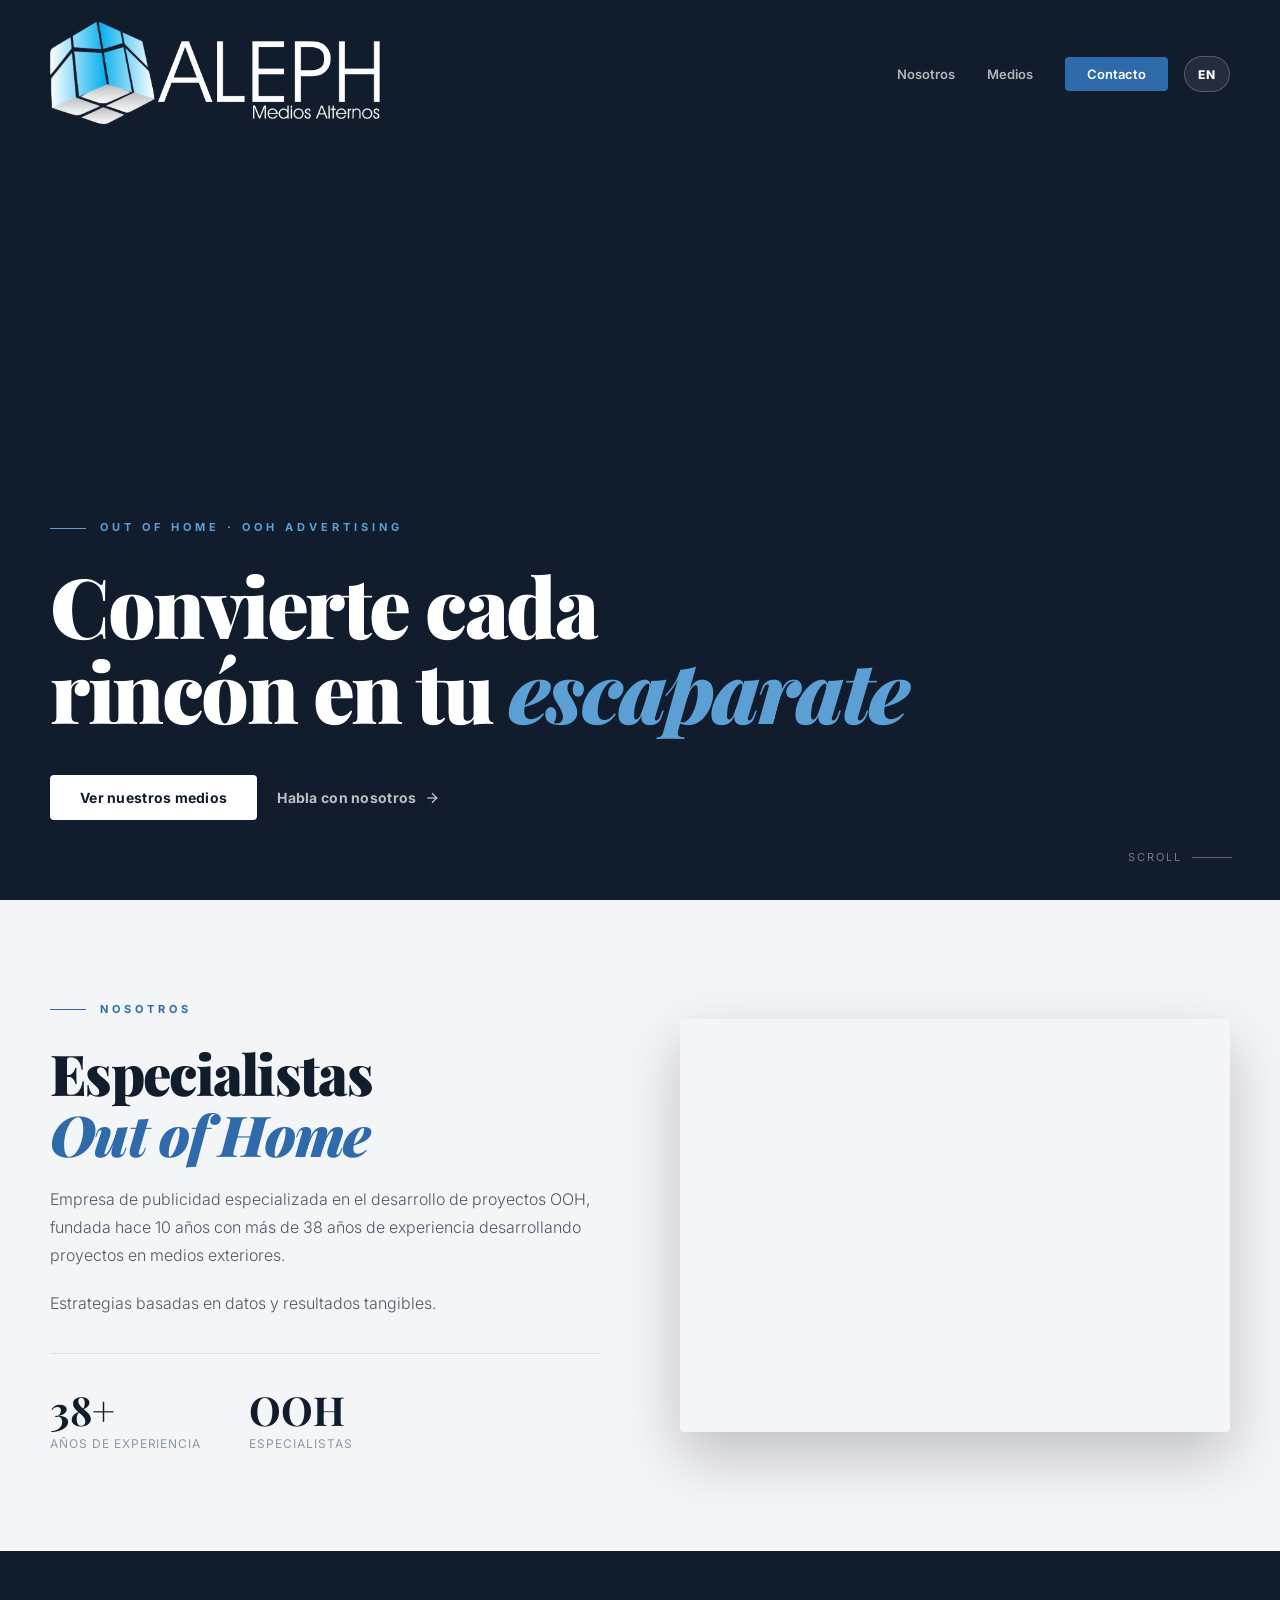
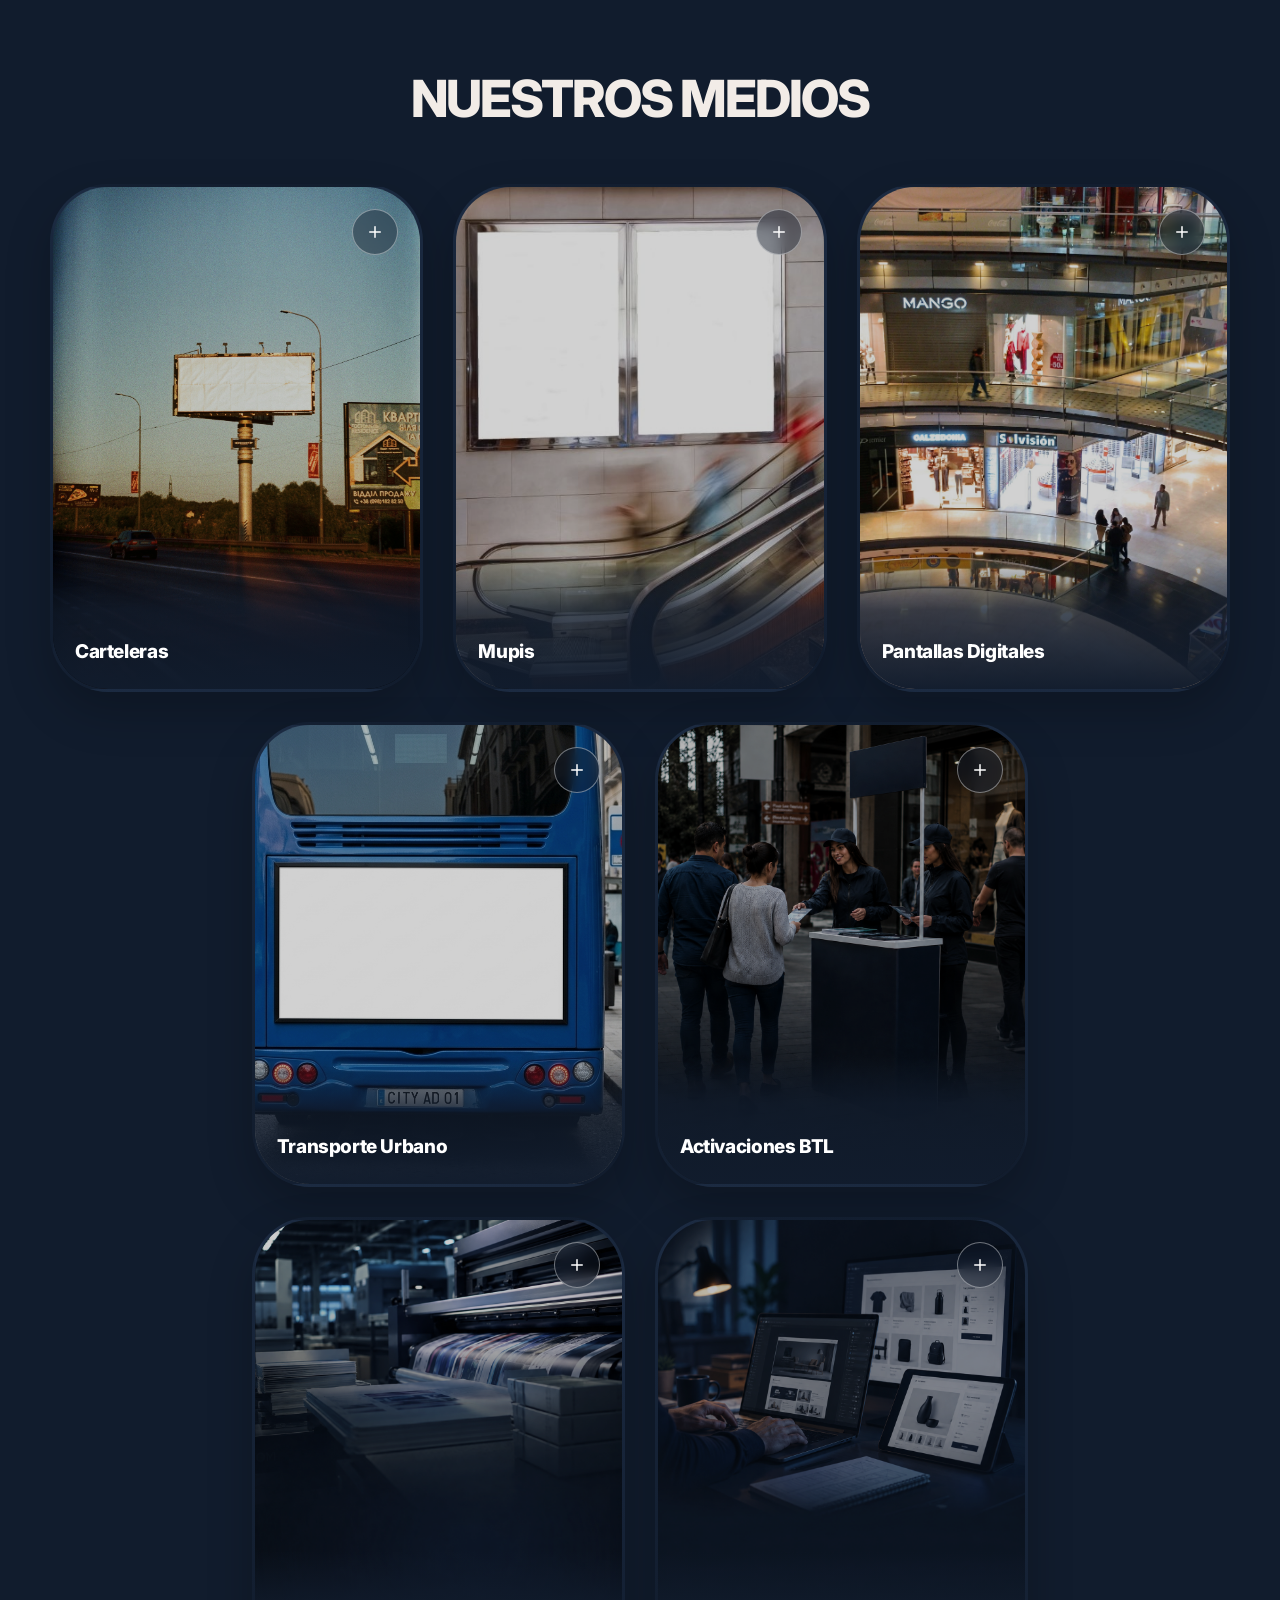
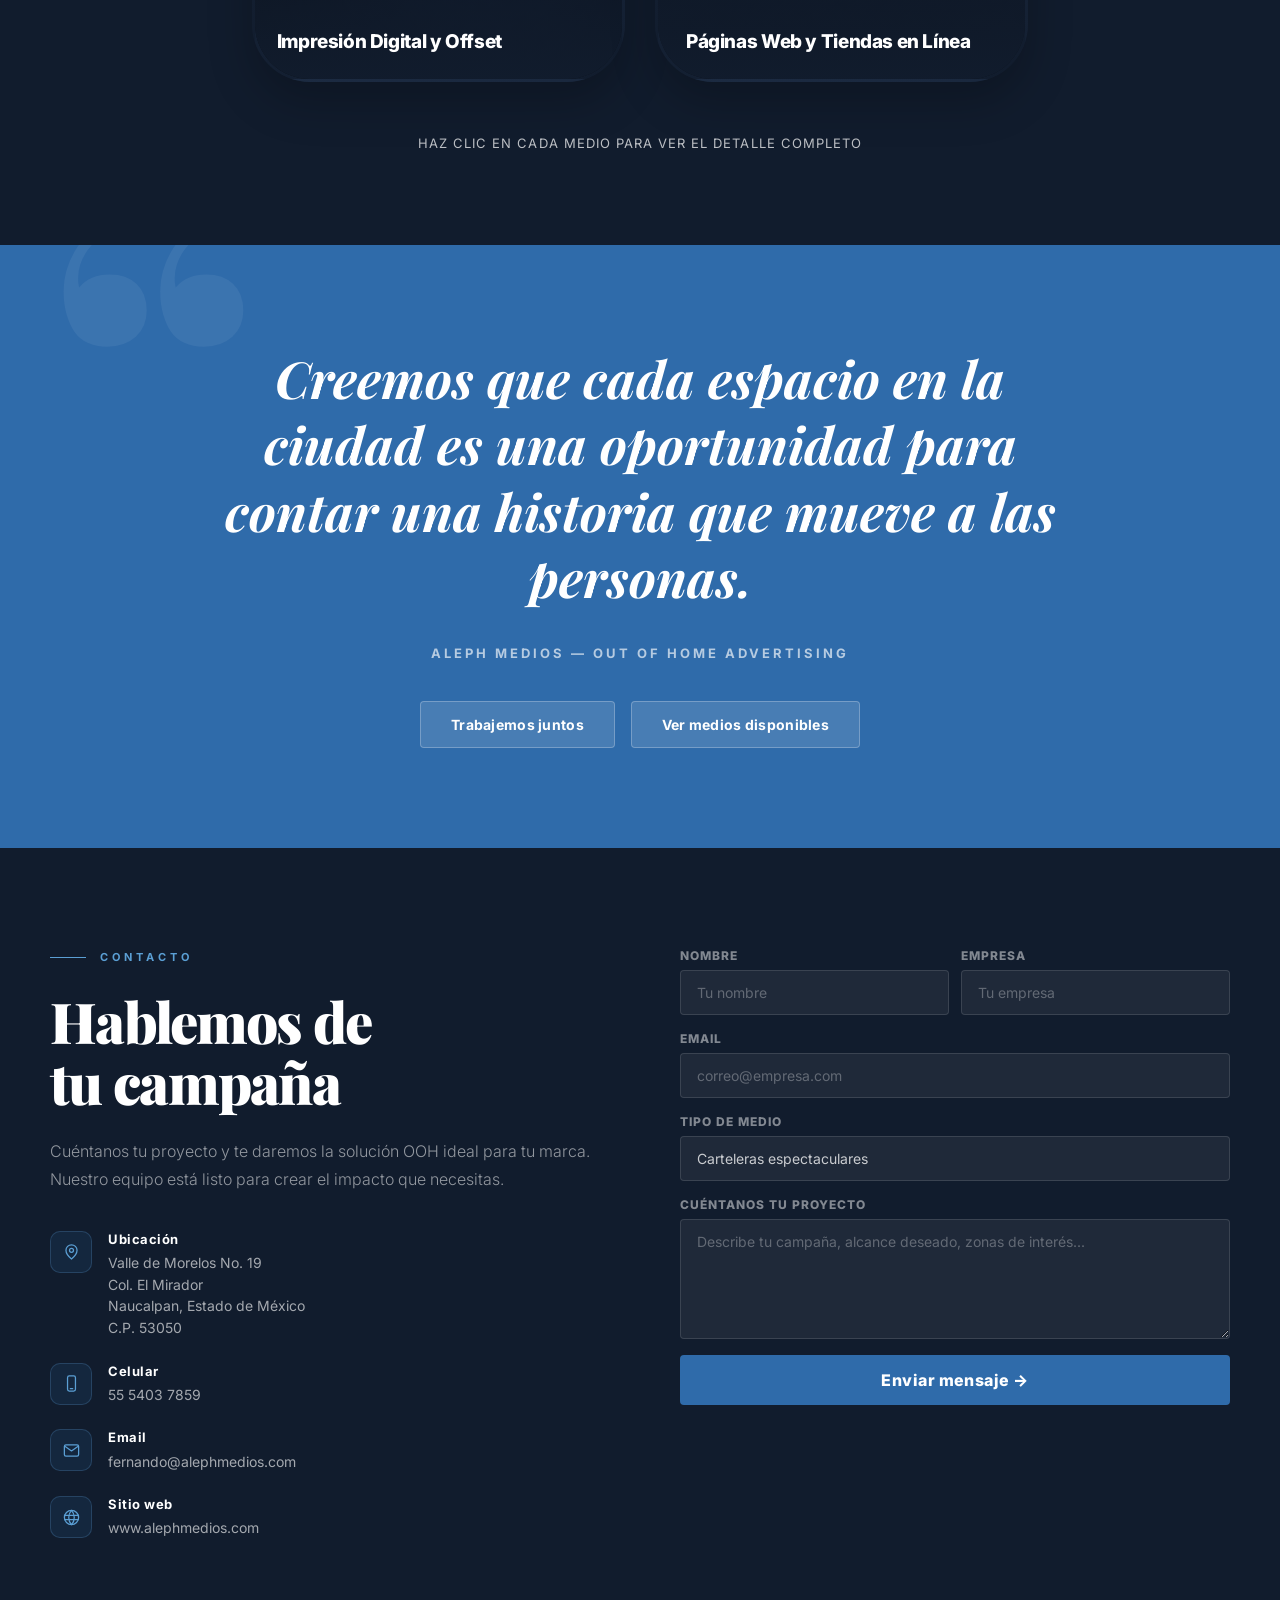
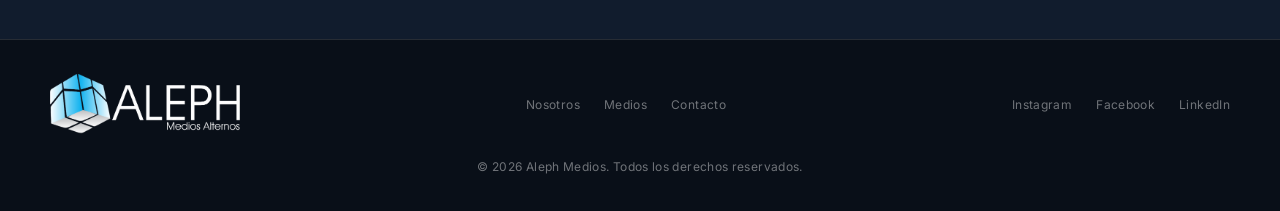
==== commit 10966a25: "Update index.html" ====
--- a/index.html
+++ b/index.html
@@ -9,7 +9,7 @@
   <link rel="preconnect" href="https://fonts.gstatic.com" crossorigin />
   <link href="https://fonts.googleapis.com/css2?family=Playfair+Display:ital,wght@0,700;0,900;1,700;1,900&family=Inter:wght@300;400;500;600;700&display=swap" rel="stylesheet" />
 
-  <link rel="stylesheet" href="style.css?v=14" />
+  <link rel="stylesheet" href="style.css?v=15" />
 </head>
 
 <body>
@@ -369,15 +369,10 @@
       <article class="media-panel" data-panel="digital" hidden>
         <h3 data-i18n="panelDigitalTitle">Páginas Web y Tiendas en Línea</h3>
         <div class="media-panel__body" data-i18n-html="panelDigitalBody">
-          <p>Complementamos tu presencia en exteriores con una presencia digital a la altura de tu marca.</p>
-          <ul>
-            <li>Sitios web corporativos y de marca</li>
-            <li>Tiendas en línea y comercio electrónico</li>
-            <li>Landing pages para campañas</li>
-            <li>Diseño adaptado a celular y computadora</li>
-            <li>Catálogos digitales de productos</li>
-            <li>Integración con redes sociales</li>
-          </ul>
+          <p class="media-panel__lead">Desarrollo de páginas Web: la base de una estrategia digital exitosa.</p>
+          <p>Ofrecemos servicios de programación web personalizados para ayudarte a destacar en el mundo digital.</p>
+          <p>Creamos sitios web a la medida, seguros y optimizados para ofrecer una experiencia de usuario excepcional.</p>
+          <p>Aprovecha nuestras soluciones para mejorar tu visibilidad online y atrae más tráfico a tu sitio.</p>
         </div>
       </article>
 
@@ -546,6 +541,6 @@
     </div>
   </footer>
 
-  <script src="script.js?v=14"></script>
+  <script src="script.js?v=15"></script>
 </body>
 </html>
--- a/style.css
+++ b/style.css
@@ -320,6 +320,7 @@
 }
 
 /* HERO */
+
 .hero {
   position: relative;
   display: flex;
@@ -347,6 +348,7 @@
   pointer-events: none;
 }
 
+/* Esta capa oscura permite que el texto se lea aunque cambies la foto */
 .hero__bg::after {
   content: "";
   position: absolute;
@@ -468,7 +470,6 @@
   aspect-ratio: 1;
   border: 6px solid var(--offwhite);
 }
-
 .about__video-main {
   width: 100%;
   aspect-ratio: 4 / 3;
@@ -478,6 +479,7 @@
   display: block;
 }
 
+
 /* MEDIA */
 .media {
   background: var(--navy);
@@ -505,10 +507,12 @@
   align-items: stretch;
 }
 
+/* Primera fila: 3 tarjetas (2 columnas cada una) */
 .media-card:nth-child(-n + 3) {
   grid-column: span 2;
 }
 
+/* Filas siguientes: 2 tarjetas por fila, centradas y sin crecer de mas */
 .media-card:nth-child(n + 4) {
   grid-column: span 2;
   min-height: 380px;
@@ -648,6 +652,7 @@
   text-transform: uppercase;
 }
 
+/* En celular y tablet no existe el hover: el detalle se muestra siempre */
 @media (hover: none) {
   .media-card__detail {
     max-height: 200px;
@@ -929,6 +934,7 @@
     margin-bottom: 38px;
   }
 
+  /* En celular las tarjetas se recorren en riel horizontal */
   .media-new__grid {
     display: flex;
     grid-template-columns: none;
@@ -953,6 +959,7 @@
     scroll-snap-align: start;
   }
 
+  /* En el riel todas las tarjetas miden igual */
   .media-card:nth-child(-n + 3),
   .media-card:nth-child(n + 4) {
     grid-column: auto;
@@ -1253,14 +1260,12 @@
 
 /* FOOTER */
 .footer {
-  position: relative;
   border-top: 1px solid var(--border-light);
   background: rgba(0, 0, 0, 0.48);
-  padding-block: 34px 54px;
+  padding-block: 34px;
 }
 
 .footer__inner {
-  position: relative;
   display: grid;
   grid-template-columns: auto 1fr auto;
   gap: 22px;
@@ -1300,27 +1305,6 @@
   text-align: center;
 }
 
-/* LOGO DE MI MARCA EN FOOTER */
-.footer-credit-logo {
-  position: absolute;
-  right: 0;
-  bottom: -32px;
-  display: block;
-  opacity: 0.55;
-  transition: opacity 0.2s ease, transform 0.2s ease;
-}
-
-.footer-credit-logo:hover {
-  opacity: 1;
-  transform: translateY(-2px);
-}
-
-.footer-credit-logo img {
-  width: 54px;
-  height: auto;
-  display: block;
-}
-
 /* ANIMATIONS */
 .reveal,
 .reveal-left,
@@ -1406,11 +1390,6 @@
   .footer__copy {
     text-align: left;
   }
-
-  .footer-credit-logo {
-    right: 0;
-    bottom: -34px;
-  }
 }
 
 /* LOGO */
@@ -1434,6 +1413,7 @@
   width: 190px;
 }
 
+/* En pantallas medianas el logo baja para no encimarse con el menu */
 @media (max-width: 960px) {
   .brand__logo {
     width: 240px;
@@ -1526,6 +1506,7 @@
     flex-direction: column;
   }
 
+  /* Los datos se quedan en fila: 38+ y OOH uno junto al otro */
   .stats {
     flex-direction: row;
     align-items: flex-start;
@@ -1549,6 +1530,7 @@
     grid-template-columns: 1fr;
   }
 
+  /* Contacto mas compacto en celular */
   .contact__grid {
     gap: 38px;
   }
@@ -1590,19 +1572,6 @@
 
   .scroll-hint {
     right: 24px;
-  }
-
-  .footer {
-    padding-bottom: 64px;
-  }
-
-  .footer-credit-logo {
-    right: 0;
-    bottom: -42px;
-  }
-
-  .footer-credit-logo img {
-    width: 44px;
   }
 }
 
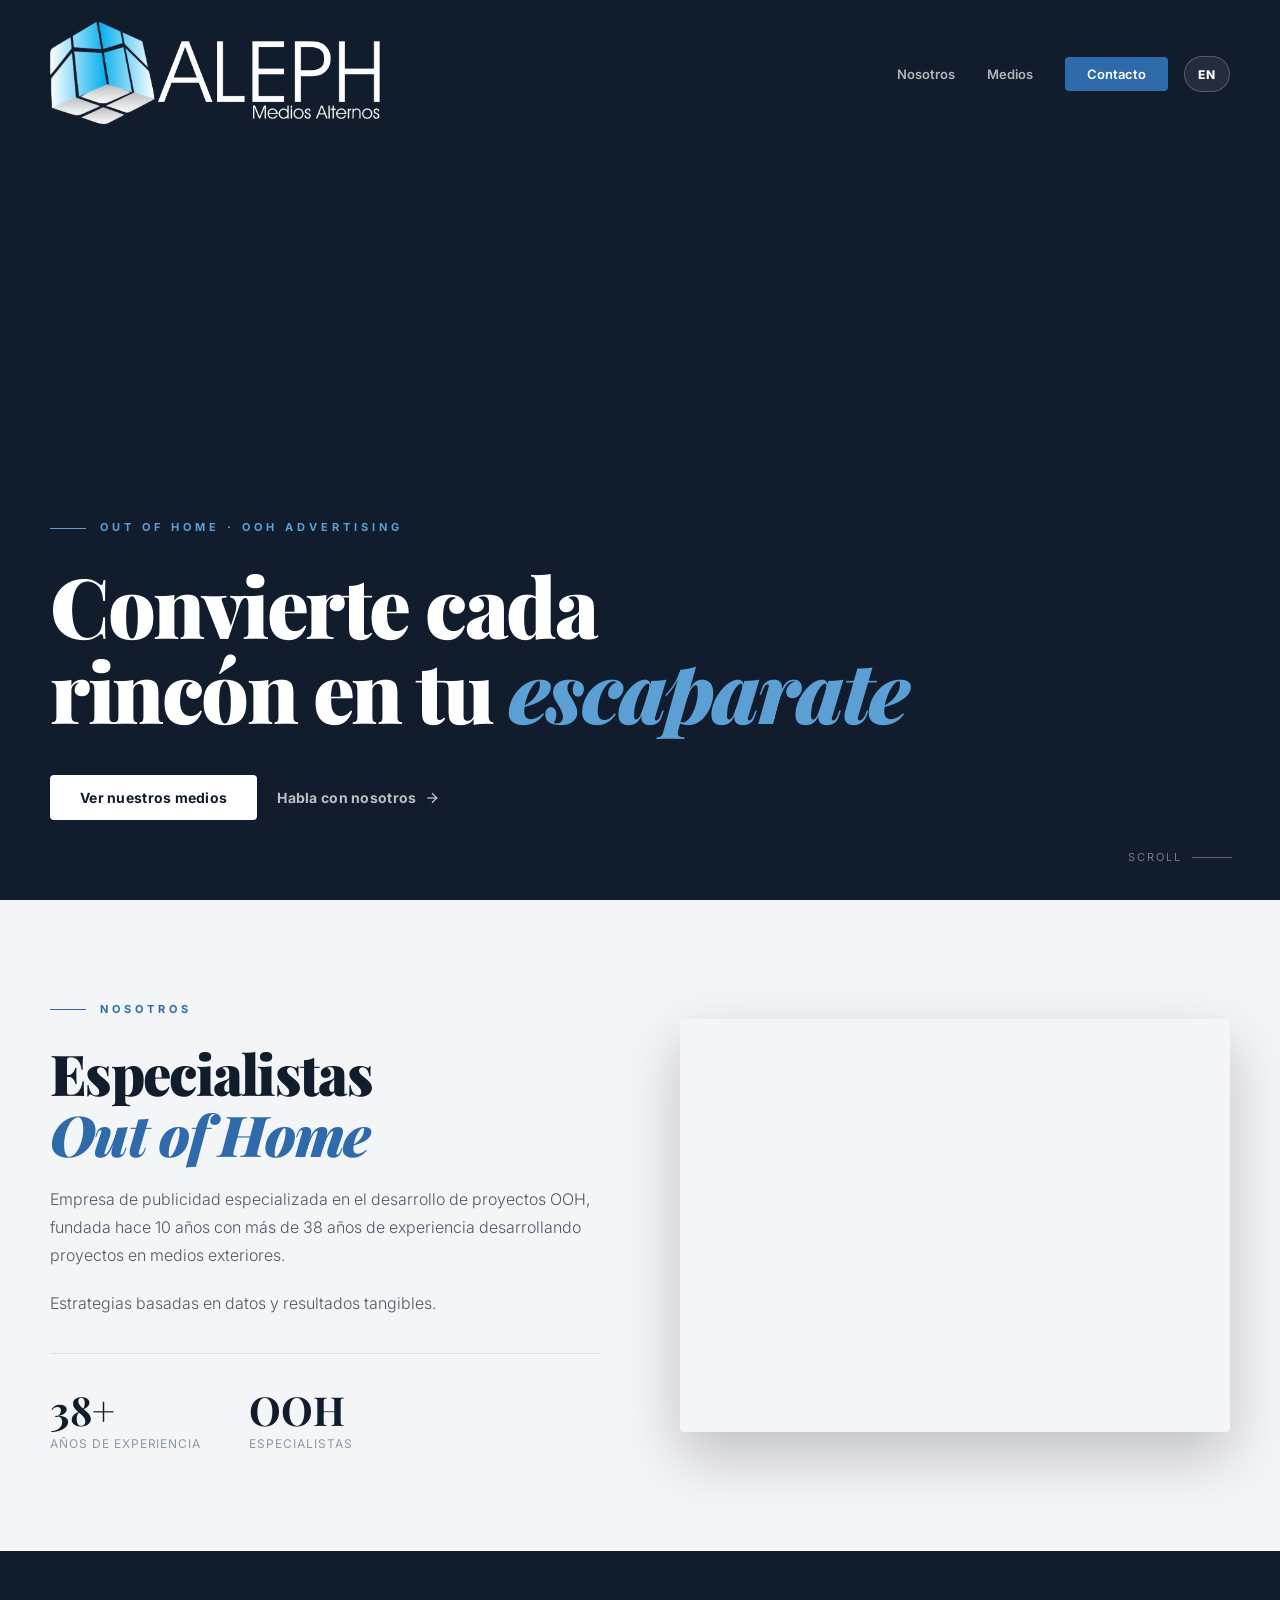
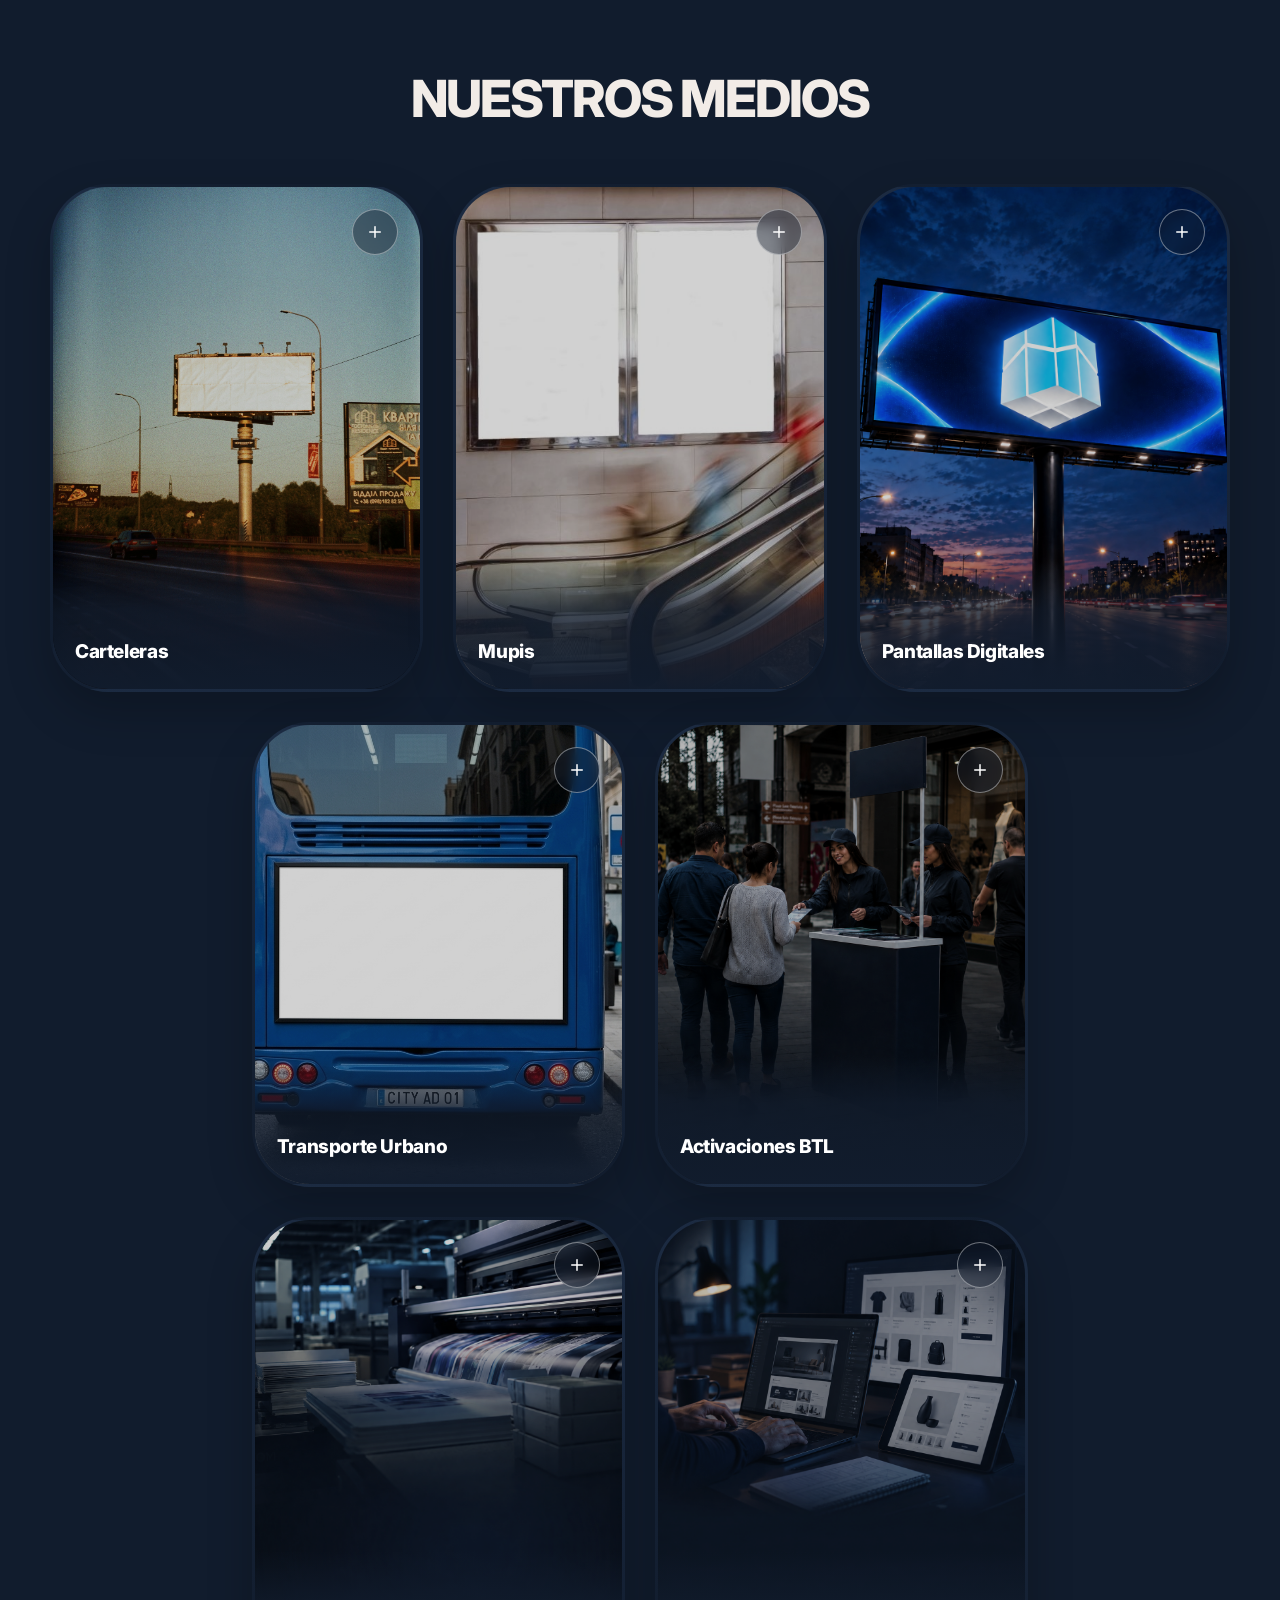
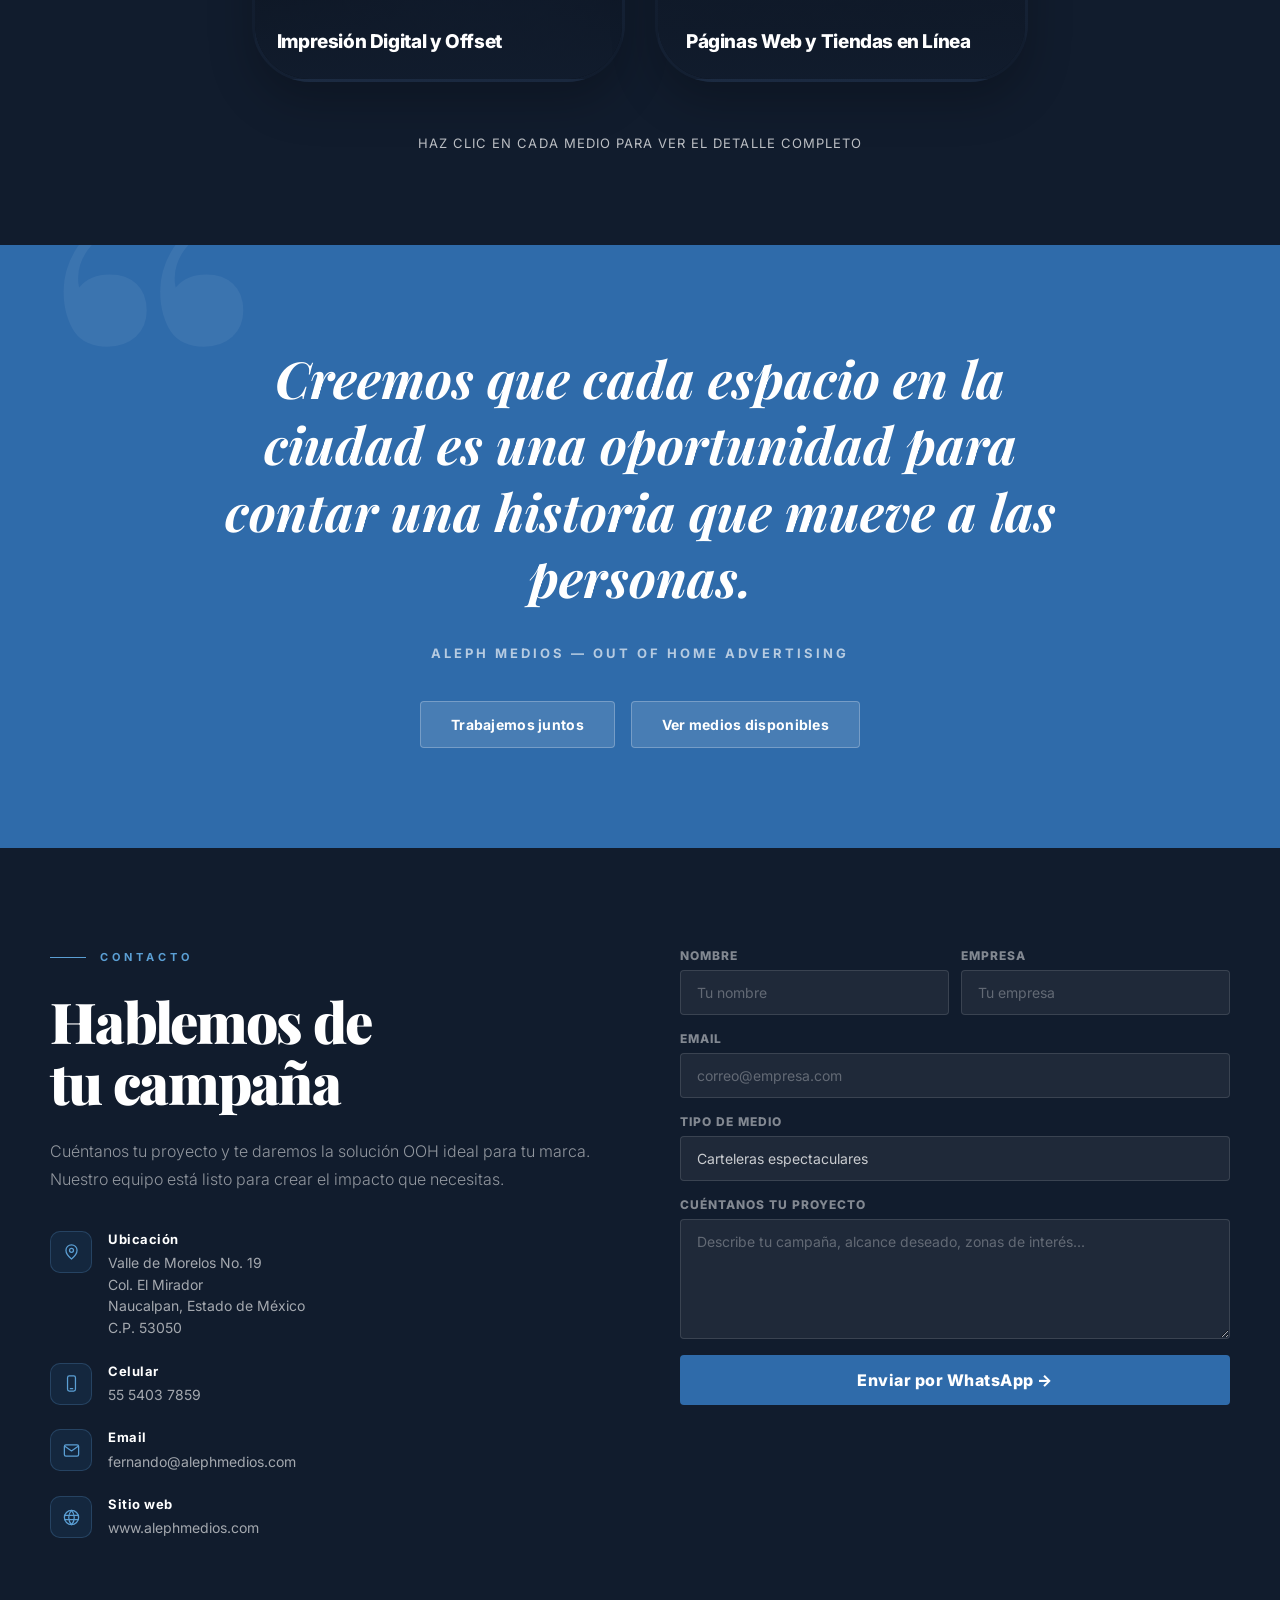
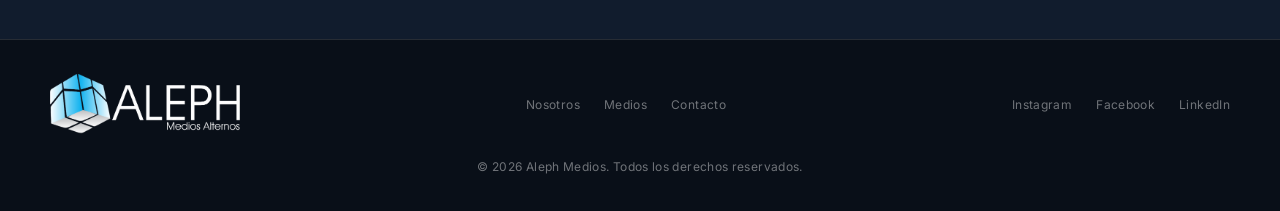
==== commit 63591bf6: "Update fmt.Println message from 'Hello' to 'Goodbye'" ====
--- a/index.html
+++ b/index.html
@@ -9,16 +9,16 @@
   <link rel="preconnect" href="https://fonts.gstatic.com" crossorigin />
   <link href="https://fonts.googleapis.com/css2?family=Playfair+Display:ital,wght@0,700;0,900;1,700;1,900&family=Inter:wght@300;400;500;600;700&display=swap" rel="stylesheet" />
 
-  <link rel="stylesheet" href="style.css?v=15" />
+  <link rel="stylesheet" href="style.css?v=16" />
 </head>
 
 <body>
   <!-- NAV -->
   <header class="site-header" id="siteHeader">
     <nav class="nav" aria-label="Navegación principal">
-     <a href="#inicio" class="brand brand--image" aria-label="Aleph Medios inicio">
+      <a href="#inicio" class="brand brand--image" aria-label="Aleph Medios inicio">
         <img src="assets/logoaleph.png" alt="Aleph Medios" class="brand__logo" />
-     </a>
+      </a>
 
       <div class="nav__right">
         <div class="nav__links">
@@ -39,16 +39,16 @@
     <section class="hero" id="inicio">
       <div class="hero__bg">
         <video
-  class="hero__video"
-  autoplay
-  muted
-  loop
-  playsinline
-  preload="auto"
->
-<source src="assets/hero-video.mp4" type="video/mp4" />
-  Tu navegador no soporta video HTML5.
-</video>
+          class="hero__video"
+          autoplay
+          muted
+          loop
+          playsinline
+          preload="auto"
+        >
+          <source src="assets/hero-video.mp4" type="video/mp4" />
+          Tu navegador no soporta video HTML5.
+        </video>
       </div>
 
       <div class="container hero__content">
@@ -107,278 +107,209 @@
           </div>
         </div>
 
-       <div class="about__images reveal-right">
-  <video
-    class="about__video-main"
-    autoplay
-    muted
-    loop
-    playsinline
-    preload="auto"
-  >
-    <source src="assets/Cartelera_video.mp4" type="video/mp4" />
-    Tu navegador no soporta video HTML5.
-  </video>
-</div>
+        <div class="about__images reveal-right">
+          <video
+            class="about__video-main"
+            autoplay
+            muted
+            loop
+            playsinline
+            preload="auto"
+          >
+            <source src="assets/Cartelera_video.mp4" type="video/mp4" />
+            Tu navegador no soporta video HTML5.
+          </video>
+        </div>
       </div>
     </section>
 
- <!-- MEDIOS -->
-<section class="media section" id="medios">
-  <div class="container">
-    <div class="media-new__header reveal">
-      <h2 data-i18n="mediaTitleNew">NUESTROS MEDIOS</h2>
+    <!-- MEDIOS -->
+    <section class="media section" id="medios">
+      <div class="container">
+        <div class="media-new__header reveal">
+          <h2 data-i18n="mediaTitleNew">NUESTROS MEDIOS</h2>
+        </div>
+
+        <div class="media-new__grid" id="mediaRail">
+          <button class="media-card" type="button" data-modal="carteleras">
+            <img src="assets/medio-carteleras.jpg" alt="Carteleras espectaculares" />
+            <span class="media-card__badge" aria-hidden="true">
+              <svg viewBox="0 0 24 24"><line x1="12" y1="5" x2="12" y2="19" /><line x1="5" y1="12" x2="19" y2="12" /></svg>
+            </span>
+            <div class="media-card__info">
+              <h3 data-i18n="mediaOneTitle">Carteleras</h3>
+              <div class="media-card__detail">
+                <p data-i18n="mediaOneText">
+                  Carteleras espectaculares, vallas, parabuses, puentes, muros, etc.
+                </p>
+                <span class="media-card__more" data-i18n="mediaMore">Ver más información →</span>
+              </div>
+            </div>
+          </button>
+
+          <button class="media-card" type="button" data-modal="mupis">
+            <img src="assets/medio-mupis.jpg" alt="Mupis y centros comerciales" />
+            <span class="media-card__badge" aria-hidden="true">
+              <svg viewBox="0 0 24 24"><line x1="12" y1="5" x2="12" y2="19" /><line x1="5" y1="12" x2="19" y2="12" /></svg>
+            </span>
+            <div class="media-card__info">
+              <h3 data-i18n="mediaTwoTitle">Mupis</h3>
+              <div class="media-card__detail">
+                <p data-i18n="mediaTwoText">
+                  Mupis, publicidad en centros comerciales, posters, etc.
+                </p>
+                <span class="media-card__more" data-i18n="mediaMore">Ver más información →</span>
+              </div>
+            </div>
+          </button>
+
+          <button class="media-card" type="button" data-modal="pantallas">
+            <img src="assets/medio-pantallas.jpg" alt="Pantallas digitales" />
+            <span class="media-card__badge" aria-hidden="true">
+              <svg viewBox="0 0 24 24"><line x1="12" y1="5" x2="12" y2="19" /><line x1="5" y1="12" x2="19" y2="12" /></svg>
+            </span>
+            <div class="media-card__info">
+              <h3 data-i18n="mediaThreeTitle">Pantallas Digitales</h3>
+              <div class="media-card__detail">
+                <p data-i18n="mediaThreeText">
+                  Pantallas digitales para contenido dinámico y de alto impacto.
+                </p>
+                <span class="media-card__more" data-i18n="mediaMore">Ver más información →</span>
+              </div>
+            </div>
+          </button>
+
+          <button class="media-card" type="button" data-modal="transporte">
+            <img src="assets/medio-transporte.png" alt="Medios de transporte urbano" />
+            <span class="media-card__badge" aria-hidden="true">
+              <svg viewBox="0 0 24 24"><line x1="12" y1="5" x2="12" y2="19" /><line x1="5" y1="12" x2="19" y2="12" /></svg>
+            </span>
+            <div class="media-card__info">
+              <h3 data-i18n="mediaFourTitle">Transporte Urbano</h3>
+              <div class="media-card__detail">
+                <p data-i18n="mediaFourText">
+                  Medios de transporte urbano para llevar tu marca por toda la ciudad.
+                </p>
+                <span class="media-card__more" data-i18n="mediaMore">Ver más información →</span>
+              </div>
+            </div>
+          </button>
+
+          <button class="media-card" type="button" data-modal="btl">
+            <img src="assets/activacion.png" alt="Activaciones BTL" />
+            <span class="media-card__badge" aria-hidden="true">
+              <svg viewBox="0 0 24 24"><line x1="12" y1="5" x2="12" y2="19" /><line x1="5" y1="12" x2="19" y2="12" /></svg>
+            </span>
+            <div class="media-card__info">
+              <h3 data-i18n="mediaFiveTitle">Activaciones BTL</h3>
+              <div class="media-card__detail">
+                <p data-i18n="mediaFiveText">
+                  Volanteo, publiandantes, loneros y activaciones en punto de venta.
+                </p>
+                <span class="media-card__more" data-i18n="mediaMore">Ver más información →</span>
+              </div>
+            </div>
+          </button>
+
+          <button class="media-card" type="button" data-modal="impresion">
+            <img src="assets/impresion.png" alt="Impresión digital y offset" />
+            <span class="media-card__badge" aria-hidden="true">
+              <svg viewBox="0 0 24 24"><line x1="12" y1="5" x2="12" y2="19" /><line x1="5" y1="12" x2="19" y2="12" /></svg>
+            </span>
+            <div class="media-card__info">
+              <h3 data-i18n="mediaSixTitle">Impresión Digital y Offset</h3>
+              <div class="media-card__detail">
+                <p data-i18n="mediaSixText">
+                  Gran formato, rígidos, encuadernación y acabado de alto volumen.
+                </p>
+                <span class="media-card__more" data-i18n="mediaMore">Ver más información →</span>
+              </div>
+            </div>
+          </button>
+
+          <button class="media-card media-card--wide" type="button" data-modal="digital">
+            <img src="assets/medio-web.jpg" alt="Páginas web y tiendas en línea" />
+            <span class="media-card__badge" aria-hidden="true">
+              <svg viewBox="0 0 24 24"><line x1="12" y1="5" x2="12" y2="19" /><line x1="5" y1="12" x2="19" y2="12" /></svg>
+            </span>
+            <div class="media-card__info">
+              <h3 data-i18n="mediaSevenTitle">Páginas Web y Tiendas en Línea</h3>
+              <div class="media-card__detail">
+                <p data-i18n="mediaSevenText">
+                  Desarrollo de sitios web y comercio electrónico para llevar tu marca al entorno digital.
+                </p>
+                <span class="media-card__more" data-i18n="mediaMore">Ver más información →</span>
+              </div>
+            </div>
+          </button>
+        </div>
+
+        <div class="media-rail-nav" id="mediaRailNav">
+          <button class="media-rail-arrow" type="button" id="mediaRailPrev" aria-label="Medio anterior">
+            <svg viewBox="0 0 24 24"><line x1="19" y1="12" x2="5" y2="12" /><polyline points="12 5 5 12 12 19" /></svg>
+          </button>
+
+          <button class="media-rail-arrow" type="button" id="mediaRailNext" aria-label="Siguiente medio">
+            <svg viewBox="0 0 24 24"><line x1="5" y1="12" x2="19" y2="12" /><polyline points="12 5 19 12 12 19" /></svg>
+          </button>
+        </div>
+
+        <div class="media-click-hint">
+          <p data-i18n="mediaClick">Haz clic en cada medio para ver el detalle completo</p>
+        </div>
+      </div>
+    </section>
+
+    <!-- MODAL DE MEDIOS -->
+    <div class="media-modal" id="mediaModal" hidden>
+      <div class="media-modal__backdrop" data-close-modal></div>
+
+      <div class="media-modal__dialog" role="dialog" aria-modal="true" aria-labelledby="mediaModalTitle">
+        <button class="media-modal__close" type="button" data-close-modal aria-label="Cerrar">
+          <svg viewBox="0 0 24 24" aria-hidden="true">
+            <line x1="6" y1="6" x2="18" y2="18" />
+            <line x1="18" y1="6" x2="6" y2="18" />
+          </svg>
+        </button>
+
+        <div class="media-modal__scroll" id="mediaModalTitle">
+          <article class="media-panel" data-panel="carteleras" hidden>
+            <h3 data-i18n="panelCartelerasTitle">Carteleras</h3>
+            <div class="media-panel__body" data-i18n-html="panelCartelerasBody"></div>
+          </article>
+
+          <article class="media-panel" data-panel="mupis" hidden>
+            <h3 data-i18n="panelMupisTitle">Mupis</h3>
+            <div class="media-panel__body" data-i18n-html="panelMupisBody"></div>
+          </article>
+
+          <article class="media-panel" data-panel="pantallas" hidden>
+            <h3 data-i18n="panelPantallasTitle">Pantallas Digitales</h3>
+            <div class="media-panel__body" data-i18n-html="panelPantallasBody"></div>
+          </article>
+
+          <article class="media-panel" data-panel="transporte" hidden>
+            <h3 data-i18n="panelTransporteTitle">Transporte Urbano</h3>
+            <div class="media-panel__body" data-i18n-html="panelTransporteBody"></div>
+          </article>
+
+          <article class="media-panel" data-panel="btl" hidden>
+            <h3 data-i18n="panelBtlTitle">Activaciones BTL</h3>
+            <div class="media-panel__body" data-i18n-html="panelBtlBody"></div>
+          </article>
+
+          <article class="media-panel" data-panel="impresion" hidden>
+            <h3 data-i18n="panelImpresionTitle">Impresión Digital y Offset</h3>
+            <div class="media-panel__body" data-i18n-html="panelImpresionBody"></div>
+          </article>
+
+          <article class="media-panel" data-panel="digital" hidden>
+            <h3 data-i18n="panelDigitalTitle">Páginas Web y Tiendas en Línea</h3>
+            <div class="media-panel__body" data-i18n-html="panelDigitalBody"></div>
+          </article>
+        </div>
+      </div>
     </div>
-
-    <div class="media-new__grid" id="mediaRail">
-      <button class="media-card" type="button" data-modal="carteleras">
-        <img src="assets/medio-carteleras.jpg" alt="Carteleras espectaculares" />
-        <span class="media-card__badge" aria-hidden="true">
-          <svg viewBox="0 0 24 24"><line x1="12" y1="5" x2="12" y2="19" /><line x1="5" y1="12" x2="19" y2="12" /></svg>
-        </span>
-        <div class="media-card__info">
-          <h3 data-i18n="mediaOneTitle">Carteleras</h3>
-          <div class="media-card__detail">
-          <p data-i18n="mediaOneText">
-            Carteleras espectaculares, vallas, parabuses, puentes, muros, etc.
-          </p>
-          <span class="media-card__more" data-i18n="mediaMore">Ver más información →</span>
-          </div>
-        </div>
-      </button>
-
-      <button class="media-card" type="button" data-modal="mupis">
-        <img src="assets/medio-mupis.jpg" alt="Mupis y centros comerciales" />
-        <span class="media-card__badge" aria-hidden="true">
-          <svg viewBox="0 0 24 24"><line x1="12" y1="5" x2="12" y2="19" /><line x1="5" y1="12" x2="19" y2="12" /></svg>
-        </span>
-        <div class="media-card__info">
-          <h3 data-i18n="mediaTwoTitle">Mupis</h3>
-          <div class="media-card__detail">
-          <p data-i18n="mediaTwoText">
-            Mupis, publicidad en centros comerciales, posters, etc.
-          </p>
-          <span class="media-card__more" data-i18n="mediaMore">Ver más información →</span>
-          </div>
-        </div>
-      </button>
-
-      <button class="media-card" type="button" data-modal="pantallas">
-        <img src="assets/medio-pantallas.jpg" alt="Pantallas digitales" />
-        <span class="media-card__badge" aria-hidden="true">
-          <svg viewBox="0 0 24 24"><line x1="12" y1="5" x2="12" y2="19" /><line x1="5" y1="12" x2="19" y2="12" /></svg>
-        </span>
-        <div class="media-card__info">
-          <h3 data-i18n="mediaThreeTitle">Pantallas Digitales</h3>
-          <div class="media-card__detail">
-          <p data-i18n="mediaThreeText">
-            Pantallas digitales para contenido dinámico y de alto impacto.
-          </p>
-          <span class="media-card__more" data-i18n="mediaMore">Ver más información →</span>
-          </div>
-        </div>
-      </button>
-
-      <button class="media-card" type="button" data-modal="transporte">
-        <img src="assets/medio-transporte.png" alt="Medios de transporte urbano" />
-        <span class="media-card__badge" aria-hidden="true">
-          <svg viewBox="0 0 24 24"><line x1="12" y1="5" x2="12" y2="19" /><line x1="5" y1="12" x2="19" y2="12" /></svg>
-        </span>
-        <div class="media-card__info">
-          <h3 data-i18n="mediaFourTitle">Transporte Urbano</h3>
-          <div class="media-card__detail">
-          <p data-i18n="mediaFourText">
-            Medios de transporte urbano para llevar tu marca por toda la ciudad.
-          </p>
-          <span class="media-card__more" data-i18n="mediaMore">Ver más información →</span>
-          </div>
-        </div>
-      </button>
-
-      <button class="media-card" type="button" data-modal="btl">
-        <img src="assets/activacion.png" alt="Activaciones BTL" />
-        <span class="media-card__badge" aria-hidden="true">
-          <svg viewBox="0 0 24 24"><line x1="12" y1="5" x2="12" y2="19" /><line x1="5" y1="12" x2="19" y2="12" /></svg>
-        </span>
-        <div class="media-card__info">
-          <h3 data-i18n="mediaFiveTitle">Activaciones BTL</h3>
-          <div class="media-card__detail">
-          <p data-i18n="mediaFiveText">
-            Volanteo, publiandantes, loneros y activaciones en punto de venta.
-          </p>
-          <span class="media-card__more" data-i18n="mediaMore">Ver más información →</span>
-          </div>
-        </div>
-      </button>
-
-      <button class="media-card" type="button" data-modal="impresion">
-        <img src="assets/impresion.png" alt="Impresión digital y offset" />
-        <span class="media-card__badge" aria-hidden="true">
-          <svg viewBox="0 0 24 24"><line x1="12" y1="5" x2="12" y2="19" /><line x1="5" y1="12" x2="19" y2="12" /></svg>
-        </span>
-        <div class="media-card__info">
-          <h3 data-i18n="mediaSixTitle">Impresión Digital y Offset</h3>
-          <div class="media-card__detail">
-          <p data-i18n="mediaSixText">
-            Gran formato, rígidos, encuadernación y acabado de alto volumen.
-          </p>
-          <span class="media-card__more" data-i18n="mediaMore">Ver más información →</span>
-          </div>
-        </div>
-      </button>
-
-      <button class="media-card media-card--wide" type="button" data-modal="digital">
-        <img src="assets/medio-web.jpg" alt="Páginas web y tiendas en línea" />
-        <span class="media-card__badge" aria-hidden="true">
-          <svg viewBox="0 0 24 24"><line x1="12" y1="5" x2="12" y2="19" /><line x1="5" y1="12" x2="19" y2="12" /></svg>
-        </span>
-        <div class="media-card__info">
-          <h3 data-i18n="mediaSevenTitle">Páginas Web y Tiendas en Línea</h3>
-          <div class="media-card__detail">
-          <p data-i18n="mediaSevenText">
-            Desarrollo de sitios web y comercio electrónico para llevar tu marca al entorno digital.
-          </p>
-          <span class="media-card__more" data-i18n="mediaMore">Ver más información →</span>
-          </div>
-        </div>
-      </button>
-    </div>
-
-    <div class="media-rail-nav" id="mediaRailNav">
-      <button class="media-rail-arrow" type="button" id="mediaRailPrev" aria-label="Medio anterior">
-        <svg viewBox="0 0 24 24"><line x1="19" y1="12" x2="5" y2="12" /><polyline points="12 5 5 12 12 19" /></svg>
-      </button>
-
-      <button class="media-rail-arrow" type="button" id="mediaRailNext" aria-label="Siguiente medio">
-        <svg viewBox="0 0 24 24"><line x1="5" y1="12" x2="19" y2="12" /><polyline points="12 5 19 12 12 19" /></svg>
-      </button>
-    </div>
-
-    <div class="media-click-hint">
-      <p data-i18n="mediaClick">Haz clic en cada medio para ver el detalle completo</p>
-    </div>
-  </div>
-</section>
-
-<!-- MODAL DE MEDIOS -->
-<div class="media-modal" id="mediaModal" hidden>
-  <div class="media-modal__backdrop" data-close-modal></div>
-
-  <div class="media-modal__dialog" role="dialog" aria-modal="true" aria-labelledby="mediaModalTitle">
-    <button class="media-modal__close" type="button" data-close-modal aria-label="Cerrar">
-      <svg viewBox="0 0 24 24" aria-hidden="true">
-        <line x1="6" y1="6" x2="18" y2="18" />
-        <line x1="18" y1="6" x2="6" y2="18" />
-      </svg>
-    </button>
-
-    <div class="media-modal__scroll" id="mediaModalTitle">
-
-      <article class="media-panel" data-panel="carteleras" hidden>
-        <h3 data-i18n="panelCartelerasTitle">Carteleras</h3>
-        <div class="media-panel__body" data-i18n-html="panelCartelerasBody">
-          <p>Presencia de gran formato en los puntos de mayor afluencia de la ciudad.</p>
-          <ul>
-            <li>Carteleras espectaculares</li>
-            <li>Vallas</li>
-            <li>Parabuses</li>
-            <li>Puentes peatonales</li>
-            <li>Muros y bardas</li>
-          </ul>
-        </div>
-      </article>
-
-      <article class="media-panel" data-panel="mupis" hidden>
-        <h3 data-i18n="panelMupisTitle">Mupis</h3>
-        <div class="media-panel__body" data-i18n-html="panelMupisBody">
-          <p>Formatos a nivel de calle y en interiores, cerca del momento de compra.</p>
-          <ul>
-            <li>Mupis en vía pública</li>
-            <li>Publicidad en centros comerciales</li>
-            <li>Posters y carteles</li>
-            <li>Espacios en aeropuertos y plazas</li>
-          </ul>
-        </div>
-      </article>
-
-      <article class="media-panel" data-panel="pantallas" hidden>
-        <h3 data-i18n="panelPantallasTitle">Pantallas Digitales</h3>
-        <div class="media-panel__body" data-i18n-html="panelPantallasBody">
-          <p>Contenido dinámico, con rotación programada y cambios de mensaje en el momento.</p>
-          <ul>
-            <li>Pantallas LED de gran formato</li>
-            <li>Circuitos digitales en centros comerciales</li>
-            <li>Pantallas en interiores y corporativos</li>
-            <li>Contenido en video y animación</li>
-          </ul>
-        </div>
-      </article>
-
-      <article class="media-panel" data-panel="transporte" hidden>
-        <h3 data-i18n="panelTransporteTitle">Transporte Urbano</h3>
-        <div class="media-panel__body" data-i18n-html="panelTransporteBody">
-          <p>Tu marca circulando por toda la ciudad, con cobertura de ruta completa.</p>
-          <ul>
-            <li>Autobuses y microbuses</li>
-            <li>Metro y transporte masivo</li>
-            <li>Taxis y unidades de reparto</li>
-            <li>Estaciones y andenes</li>
-          </ul>
-        </div>
-      </article>
-
-      <article class="media-panel" data-panel="btl" hidden>
-        <h3 data-i18n="panelBtlTitle">Activaciones BTL</h3>
-        <div class="media-panel__body" data-i18n-html="panelBtlBody">
-          <p>Contacto directo con tu público, en la calle y en el punto de venta.</p>
-          <ul>
-            <li>Activaciones BTL</li>
-            <li>Volanteo</li>
-            <li>Publiandantes</li>
-            <li>Loneros</li>
-            <li>Botargas, sampling y demostraciones</li>
-          </ul>
-        </div>
-      </article>
-
-      <article class="media-panel" data-panel="impresion" hidden>
-        <h3 data-i18n="panelImpresionTitle">Impresión Digital y Offset</h3>
-        <div class="media-panel__body" data-i18n-html="panelImpresionBody">
-          <h4>Impresión en offset</h4>
-          <p>Contamos con experiencia en diseño e impresión de alto volumen, encuadernación y acabado.</p>
-          <p>Manejamos papeles desde 60 gramos hasta 24 puntos (couché, bond, diario, revolución, adhesivos, caple, sulfatadas, polypap, entre otros), además realizamos impresión sobre papel especial grado alimenticio.</p>
-          <ul>
-            <li>Papeles especiales grado alimenticio</li>
-            <li>Etiquetas adhesivas</li>
-            <li>Libros, manuales y libretas pasta dura</li>
-            <li>Revistas, catálogos y flyers</li>
-            <li>Folletería, posters y calendarios</li>
-            <li>Cajas, empaque y papelería</li>
-          </ul>
-
-          <h4>Impresión digital</h4>
-          <ul>
-            <li>Impresión digital en alta resolución, gran formato y rígidos</li>
-            <li>Lona plastificada, lona mesh, vinil autoadherible, vinil electrostático, coroplast, foam board, trovicel, estireno, etc.</li>
-            <li>Empaque y apoyo en la distribución en toda la República Mexicana</li>
-          </ul>
-        </div>
-      </article>
-
-
-      <article class="media-panel" data-panel="digital" hidden>
-        <h3 data-i18n="panelDigitalTitle">Páginas Web y Tiendas en Línea</h3>
-        <div class="media-panel__body" data-i18n-html="panelDigitalBody">
-          <p class="media-panel__lead">Desarrollo de páginas Web: la base de una estrategia digital exitosa.</p>
-          <p>Ofrecemos servicios de programación web personalizados para ayudarte a destacar en el mundo digital.</p>
-          <p>Creamos sitios web a la medida, seguros y optimizados para ofrecer una experiencia de usuario excepcional.</p>
-          <p>Aprovecha nuestras soluciones para mejorar tu visibilidad online y atrae más tráfico a tu sitio.</p>
-        </div>
-      </article>
-
-    </div>
-  </div>
-</div>
 
     <!-- STATEMENT -->
     <section class="statement section">
@@ -396,125 +327,121 @@
       </div>
     </section>
 
-<!-- CONTACTO -->
-<section class="contact section" id="contacto">
-  <div class="container contact__grid">
-    
-    <div class="contact__content reveal-left">
-      <p class="section-tag section-tag--light" data-i18n="contactTag">Contacto</p>
-
-      <h2 data-i18n-html="contactTitle">Hablemos de<br />tu campaña</h2>
-
-      <p data-i18n="contactText">
-        Cuéntanos tu proyecto y te daremos la solución OOH ideal para tu marca.
-        Nuestro equipo está listo para crear el impacto que necesitas.
-      </p>
-
-      <div class="contact-list">
-        <article class="contact-item">
-          <span class="contact-item__icon" aria-hidden="true">
-            <svg viewBox="0 0 24 24"><path d="M12 21.5s7-5.6 7-11a7 7 0 1 0-14 0c0 5.4 7 11 7 11Z" /><circle cx="12" cy="10.5" r="2.5" /></svg>
-          </span>
-          <p>
-            <strong data-i18n="locationLabel">Ubicación</strong>
-            <a class="contact-item__value" href="https://maps.google.com/?q=Valle+de+Morelos+19,+El+Mirador,+Naucalpan,+53050" target="_blank" rel="noopener">
-              Valle de Morelos No. 19<br />
-              Col. El Mirador<br />
-              Naucalpan, Estado de México<br />
-              C.P. 53050
-            </a>
+    <!-- CONTACTO -->
+    <section class="contact section" id="contacto">
+      <div class="container contact__grid">
+        <div class="contact__content reveal-left">
+          <p class="section-tag section-tag--light" data-i18n="contactTag">Contacto</p>
+
+          <h2 data-i18n-html="contactTitle">Hablemos de<br />tu campaña</h2>
+
+          <p data-i18n="contactText">
+            Cuéntanos tu proyecto y te daremos la solución OOH ideal para tu marca.
+            Nuestro equipo está listo para crear el impacto que necesitas.
           </p>
-        </article>
-
-        <article class="contact-item">
-          <span class="contact-item__icon" aria-hidden="true">
-            <svg viewBox="0 0 24 24"><rect x="7" y="2.5" width="10" height="19" rx="2.2" /><line x1="10.5" y1="18.5" x2="13.5" y2="18.5" /></svg>
-          </span>
-          <p>
-            <strong data-i18n="mobileLabel">Celular</strong>
-            <a class="contact-item__value" href="tel:+525554037859">55 5403 7859</a>
-          </p>
-        </article>
-
-        <article class="contact-item">
-          <span class="contact-item__icon" aria-hidden="true">
-            <svg viewBox="0 0 24 24"><rect x="3" y="5" width="18" height="14" rx="2" /><path d="m3.6 6.6 8.4 5.9 8.4-5.9" /></svg>
-          </span>
-          <p>
-            <strong>Email</strong>
-            <a class="contact-item__value" href="mailto:fernando@alephmedios.com">fernando@alephmedios.com</a>
-          </p>
-        </article>
-
-        <article class="contact-item">
-          <span class="contact-item__icon" aria-hidden="true">
-            <svg viewBox="0 0 24 24"><circle cx="12" cy="12" r="9" /><line x1="3.4" y1="9.2" x2="20.6" y2="9.2" /><line x1="3.4" y1="14.8" x2="20.6" y2="14.8" /><path d="M12 3c2.3 2.5 3.5 5.5 3.5 9s-1.2 6.5-3.5 9c-2.3-2.5-3.5-5.5-3.5-9S9.7 5.5 12 3Z" /></svg>
-          </span>
-          <p>
-            <strong data-i18n="websiteLabel">Sitio web</strong>
-            <a class="contact-item__value" href="https://www.alephmedios.com" target="_blank" rel="noopener">www.alephmedios.com</a>
-          </p>
-        </article>
-      </div>
-    </div>
-
-    <form class="contact-form reveal-right" id="contactForm" action="https://formspree.io/f/TU_ID_AQUI" method="POST">
-      <div class="form-row">
-        <label>
-          <span data-i18n="formName">Nombre</span>
-          <input type="text" name="nombre" required data-i18n-placeholder="formNamePlaceholder" placeholder="Tu nombre" />
-        </label>
-
-        <label>
-          <span data-i18n="formCompany">Empresa</span>
-          <input type="text" name="empresa" data-i18n-placeholder="formCompanyPlaceholder" placeholder="Tu empresa" />
-        </label>
-      </div>
-
-      <label>
-        <span>Email</span>
-        <input type="email" name="email" required placeholder="correo@empresa.com" />
-      </label>
-
-      <label>
-        <span data-i18n="formMediaType">Tipo de medio</span>
-        <select name="tipo" id="mediaTypeSelect">
-          <option value="carteleras" data-i18n="optionBillboards">Carteleras espectaculares</option>
-          <option value="vallas" data-i18n="optionFences">Vallas</option>
-          <option value="parabuses" data-i18n="optionBusShelters">Parabuses</option>
-          <option value="mupis" data-i18n="optionMupis">Mupis</option>
-          <option value="centros" data-i18n="optionMalls">Centros comerciales</option>
-          <option value="pantallas" data-i18n="optionDigitalScreens">Pantallas digitales</option>
-          <option value="transporte" data-i18n="optionUrbanTransport">Transporte urbano</option>
-          <option value="btl" data-i18n="optionBtl">Activaciones BTL</option>
-          <option value="impresion" data-i18n="optionPrinting">Impresión digital y offset</option>
-          <option value="digital" data-i18n="optionWeb">Páginas web y tiendas en línea</option>
-          <option value="integral" data-i18n="formIntegral">Campaña integral</option>
-          <option value="otro" data-i18n="optionOther">Otro</option>
-        </select>
-      </label>
-
-      <label class="form-other" id="formOther" hidden>
-        <span data-i18n="formOtherLabel">¿Qué medio te interesa?</span>
-        <input type="text" name="otroMedio" data-i18n-placeholder="formOtherPlaceholder" placeholder="Escribe el medio que buscas" />
-      </label>
-
-      <label>
-        <span data-i18n="formMessage">Cuéntanos tu proyecto</span>
-        <textarea name="mensaje" required data-i18n-placeholder="formMessagePlaceholder" placeholder="Describe tu campaña, alcance deseado, zonas de interés..."></textarea>
-      </label>
-
-      <input type="hidden" name="_subject" value="Nuevo mensaje desde alephmedios.com" />
-
-      <button class="form-submit" type="submit" id="formSubmit" data-i18n="formButton">
-        Enviar mensaje →
-      </button>
-
-      <p class="form-status" id="formStatus" role="status" hidden></p>
-    </form>
-
-  </div>
-</section>
+
+          <div class="contact-list">
+            <article class="contact-item">
+              <span class="contact-item__icon" aria-hidden="true">
+                <svg viewBox="0 0 24 24"><path d="M12 21.5s7-5.6 7-11a7 7 0 1 0-14 0c0 5.4 7 11 7 11Z" /><circle cx="12" cy="10.5" r="2.5" /></svg>
+              </span>
+              <p>
+                <strong data-i18n="locationLabel">Ubicación</strong>
+                <a class="contact-item__value" href="https://maps.google.com/?q=Valle+de+Morelos+19,+El+Mirador,+Naucalpan,+53050" target="_blank" rel="noopener">
+                  Valle de Morelos No. 19<br />
+                  Col. El Mirador<br />
+                  Naucalpan, Estado de México<br />
+                  C.P. 53050
+                </a>
+              </p>
+            </article>
+
+            <article class="contact-item">
+              <span class="contact-item__icon" aria-hidden="true">
+                <svg viewBox="0 0 24 24"><rect x="7" y="2.5" width="10" height="19" rx="2.2" /><line x1="10.5" y1="18.5" x2="13.5" y2="18.5" /></svg>
+              </span>
+              <p>
+                <strong data-i18n="mobileLabel">Celular</strong>
+                <a class="contact-item__value" href="tel:+525554037859">55 5403 7859</a>
+              </p>
+            </article>
+
+            <article class="contact-item">
+              <span class="contact-item__icon" aria-hidden="true">
+                <svg viewBox="0 0 24 24"><rect x="3" y="5" width="18" height="14" rx="2" /><path d="m3.6 6.6 8.4 5.9 8.4-5.9" /></svg>
+              </span>
+              <p>
+                <strong>Email</strong>
+                <a class="contact-item__value" href="mailto:fernando@alephmedios.com">fernando@alephmedios.com</a>
+              </p>
+            </article>
+
+            <article class="contact-item">
+              <span class="contact-item__icon" aria-hidden="true">
+                <svg viewBox="0 0 24 24"><circle cx="12" cy="12" r="9" /><line x1="3.4" y1="9.2" x2="20.6" y2="9.2" /><line x1="3.4" y1="14.8" x2="20.6" y2="14.8" /><path d="M12 3c2.3 2.5 3.5 5.5 3.5 9s-1.2 6.5-3.5 9c-2.3-2.5-3.5-5.5-3.5-9S9.7 5.5 12 3Z" /></svg>
+              </span>
+              <p>
+                <strong data-i18n="websiteLabel">Sitio web</strong>
+                <a class="contact-item__value" href="https://www.alephmedios.com" target="_blank" rel="noopener">www.alephmedios.com</a>
+              </p>
+            </article>
+          </div>
+        </div>
+
+        <form class="contact-form reveal-right" id="contactForm">
+          <div class="form-row">
+            <label>
+              <span data-i18n="formName">Nombre</span>
+              <input type="text" name="nombre" required data-i18n-placeholder="formNamePlaceholder" placeholder="Tu nombre" />
+            </label>
+
+            <label>
+              <span data-i18n="formCompany">Empresa</span>
+              <input type="text" name="empresa" data-i18n-placeholder="formCompanyPlaceholder" placeholder="Tu empresa" />
+            </label>
+          </div>
+
+          <label>
+            <span>Email</span>
+            <input type="email" name="email" required placeholder="correo@empresa.com" />
+          </label>
+
+          <label>
+            <span data-i18n="formMediaType">Tipo de medio</span>
+            <select name="tipo" id="mediaTypeSelect">
+              <option value="carteleras" data-i18n="optionBillboards">Carteleras espectaculares</option>
+              <option value="vallas" data-i18n="optionFences">Vallas</option>
+              <option value="parabuses" data-i18n="optionBusShelters">Parabuses</option>
+              <option value="mupis" data-i18n="optionMupis">Mupis</option>
+              <option value="centros" data-i18n="optionMalls">Centros comerciales</option>
+              <option value="pantallas" data-i18n="optionDigitalScreens">Pantallas digitales</option>
+              <option value="transporte" data-i18n="optionUrbanTransport">Transporte urbano</option>
+              <option value="btl" data-i18n="optionBtl">Activaciones BTL</option>
+              <option value="impresion" data-i18n="optionPrinting">Impresión digital y offset</option>
+              <option value="digital" data-i18n="optionWeb">Páginas web y tiendas en línea</option>
+              <option value="integral" data-i18n="formIntegral">Campaña integral</option>
+              <option value="otro" data-i18n="optionOther">Otro</option>
+            </select>
+          </label>
+
+          <label class="form-other" id="formOther" hidden>
+            <span data-i18n="formOtherLabel">¿Qué medio te interesa?</span>
+            <input type="text" name="otroMedio" data-i18n-placeholder="formOtherPlaceholder" placeholder="Escribe el medio que buscas" />
+          </label>
+
+          <label>
+            <span data-i18n="formMessage">Cuéntanos tu proyecto</span>
+            <textarea name="mensaje" required data-i18n-placeholder="formMessagePlaceholder" placeholder="Describe tu campaña, alcance deseado, zonas de interés..."></textarea>
+          </label>
+
+          <button class="form-submit" type="submit" id="formSubmit" data-i18n="formButton">
+            Enviar por WhatsApp →
+          </button>
+
+          <p class="form-status" id="formStatus" role="status" hidden></p>
+        </form>
+      </div>
+    </section>
   </main>
 
   <!-- FOOTER -->
@@ -523,6 +450,7 @@
       <a href="#inicio" class="brand brand--image" aria-label="Aleph Medios inicio">
         <img src="assets/logoaleph.png" alt="Aleph Medios" class="brand__logo" />
       </a>
+
       <div class="footer__links">
         <a href="#about" data-i18n="navAbout">Nosotros</a>
         <a href="#medios" data-i18n="navMedia">Medios</a>
@@ -541,6 +469,6 @@
     </div>
   </footer>
 
-  <script src="script.js?v=15"></script>
+  <script src="script.js?v=16"></script>
 </body>
 </html>
--- a/style.css
+++ b/style.css
@@ -849,7 +849,15 @@
 }
 
 .media-panel__body p + p {
-  margin-top: 12px;
+  margin-top: 14px;
+}
+
+/* Frase de entrada de un panel, un punto mas grande y en blanco */
+.media-panel__lead {
+  color: var(--white) !important;
+  font-size: 17px !important;
+  font-weight: 400 !important;
+  line-height: 1.5;
 }
 
 .media-panel__body ul {
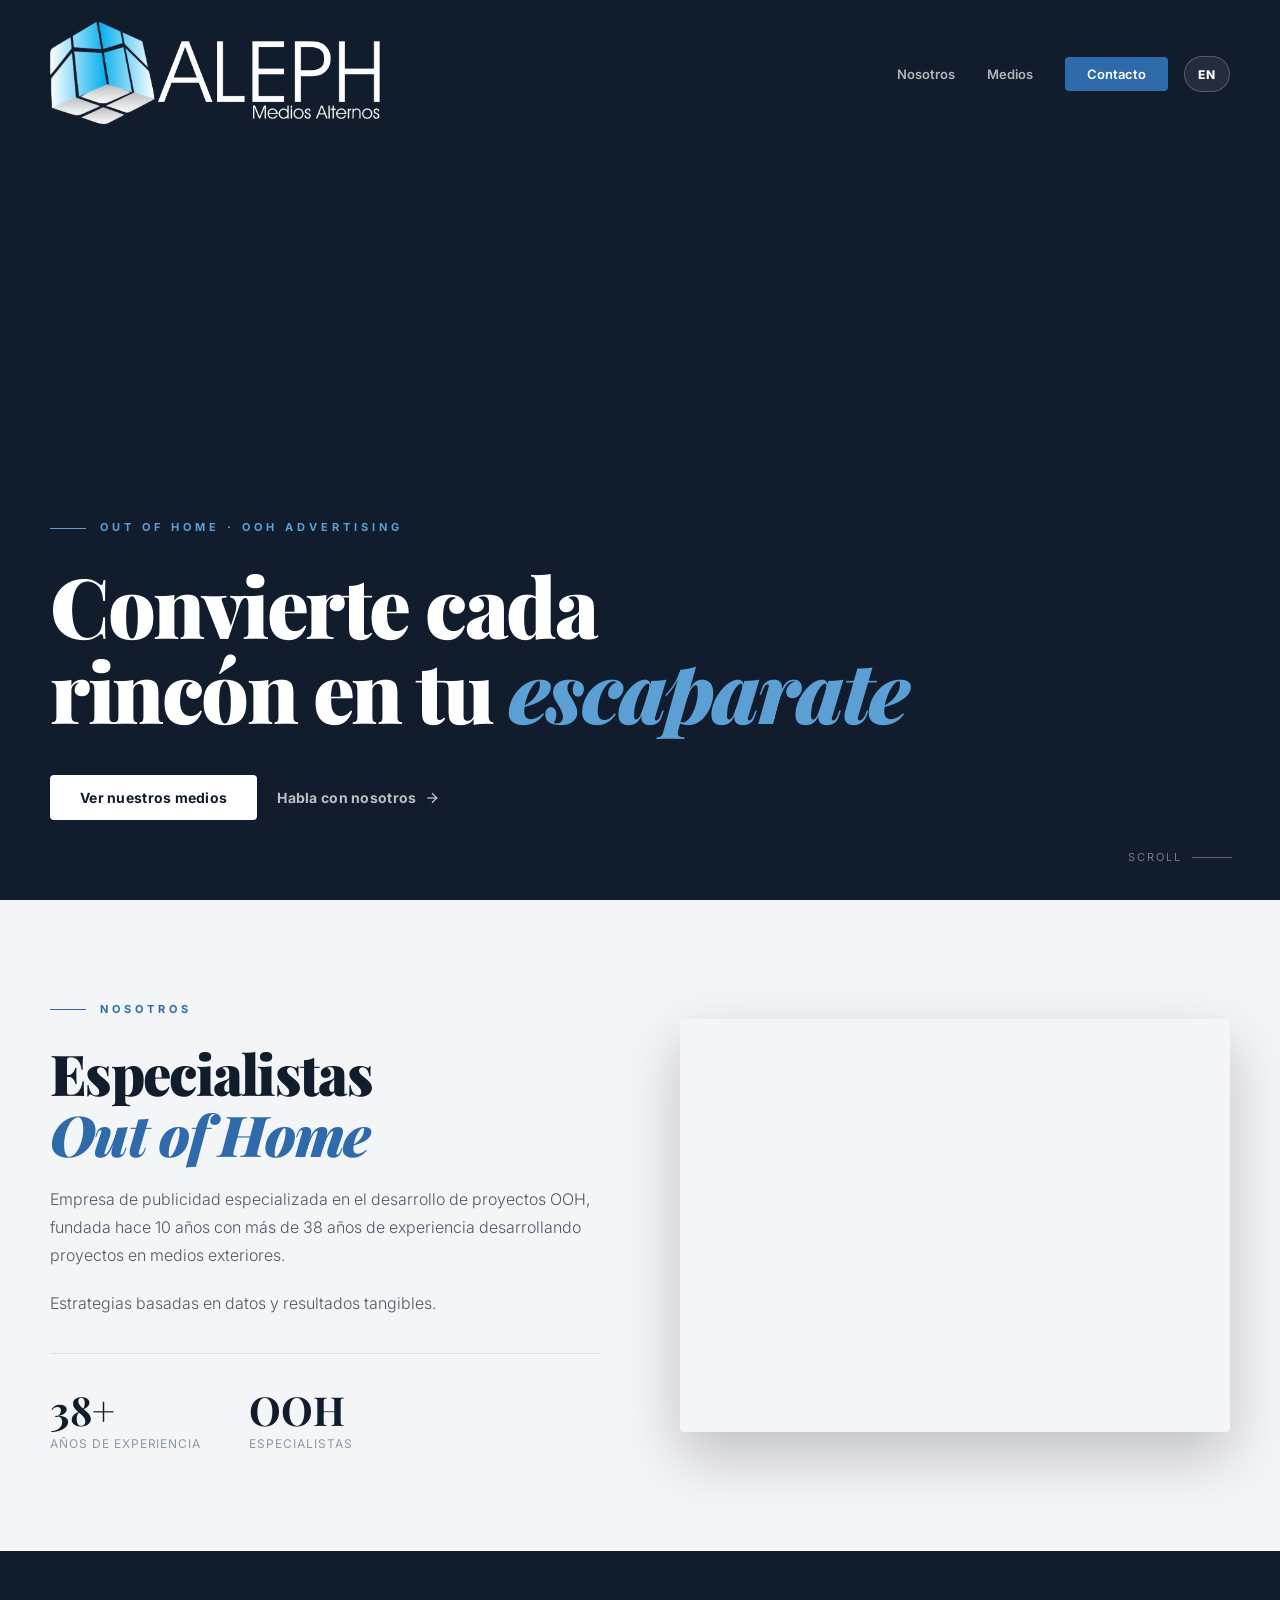
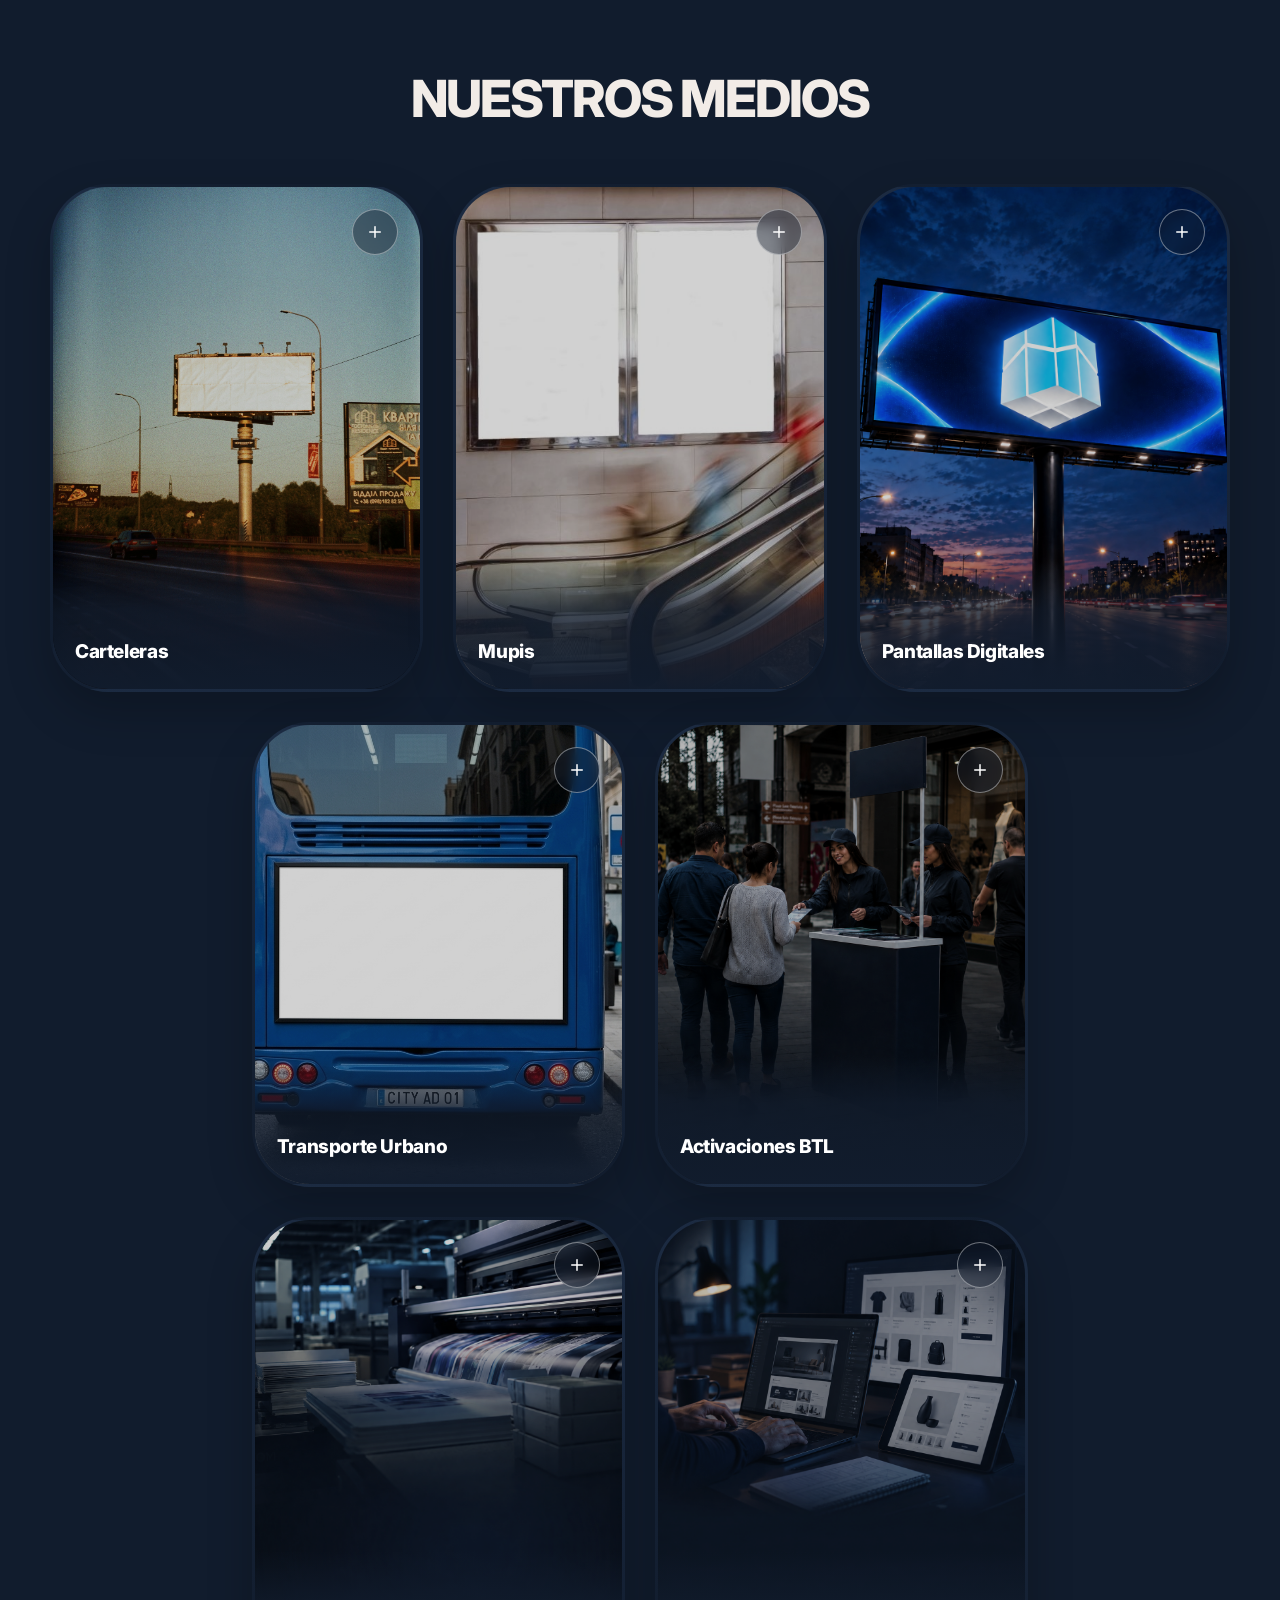
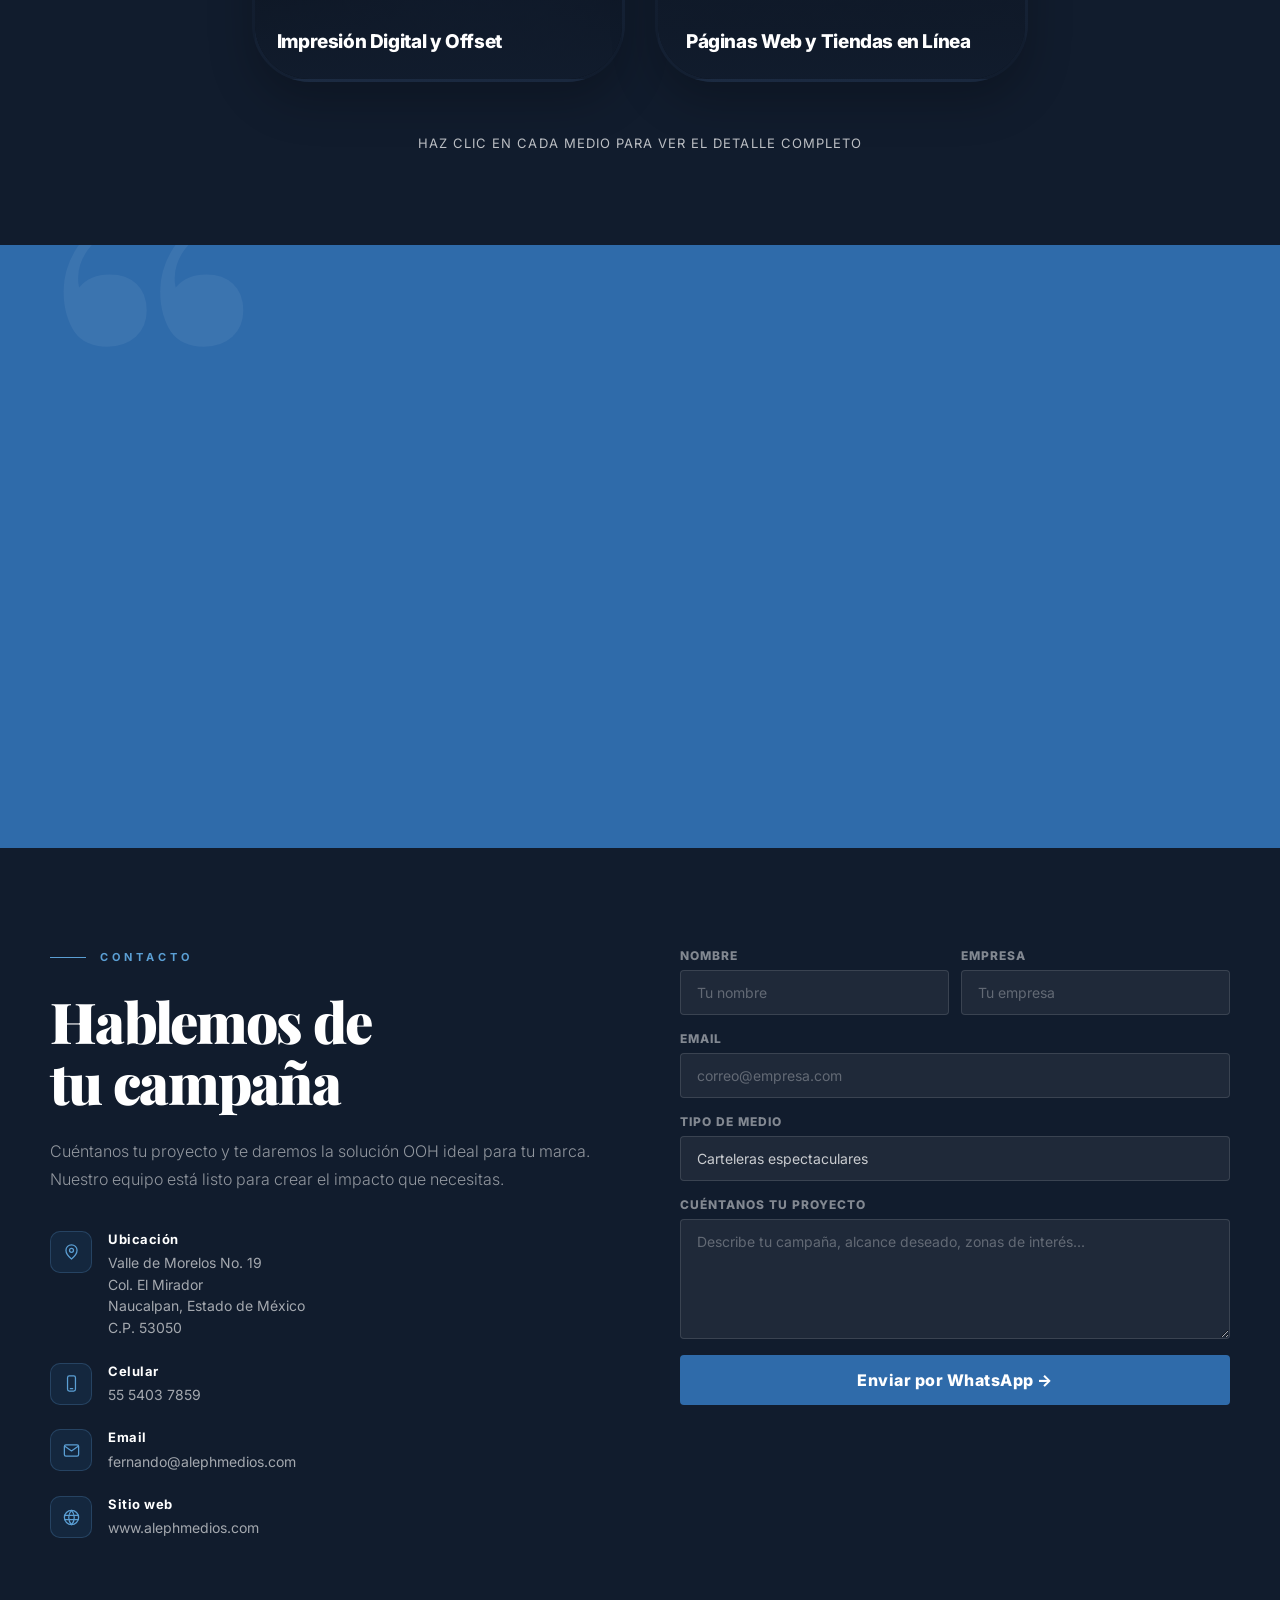
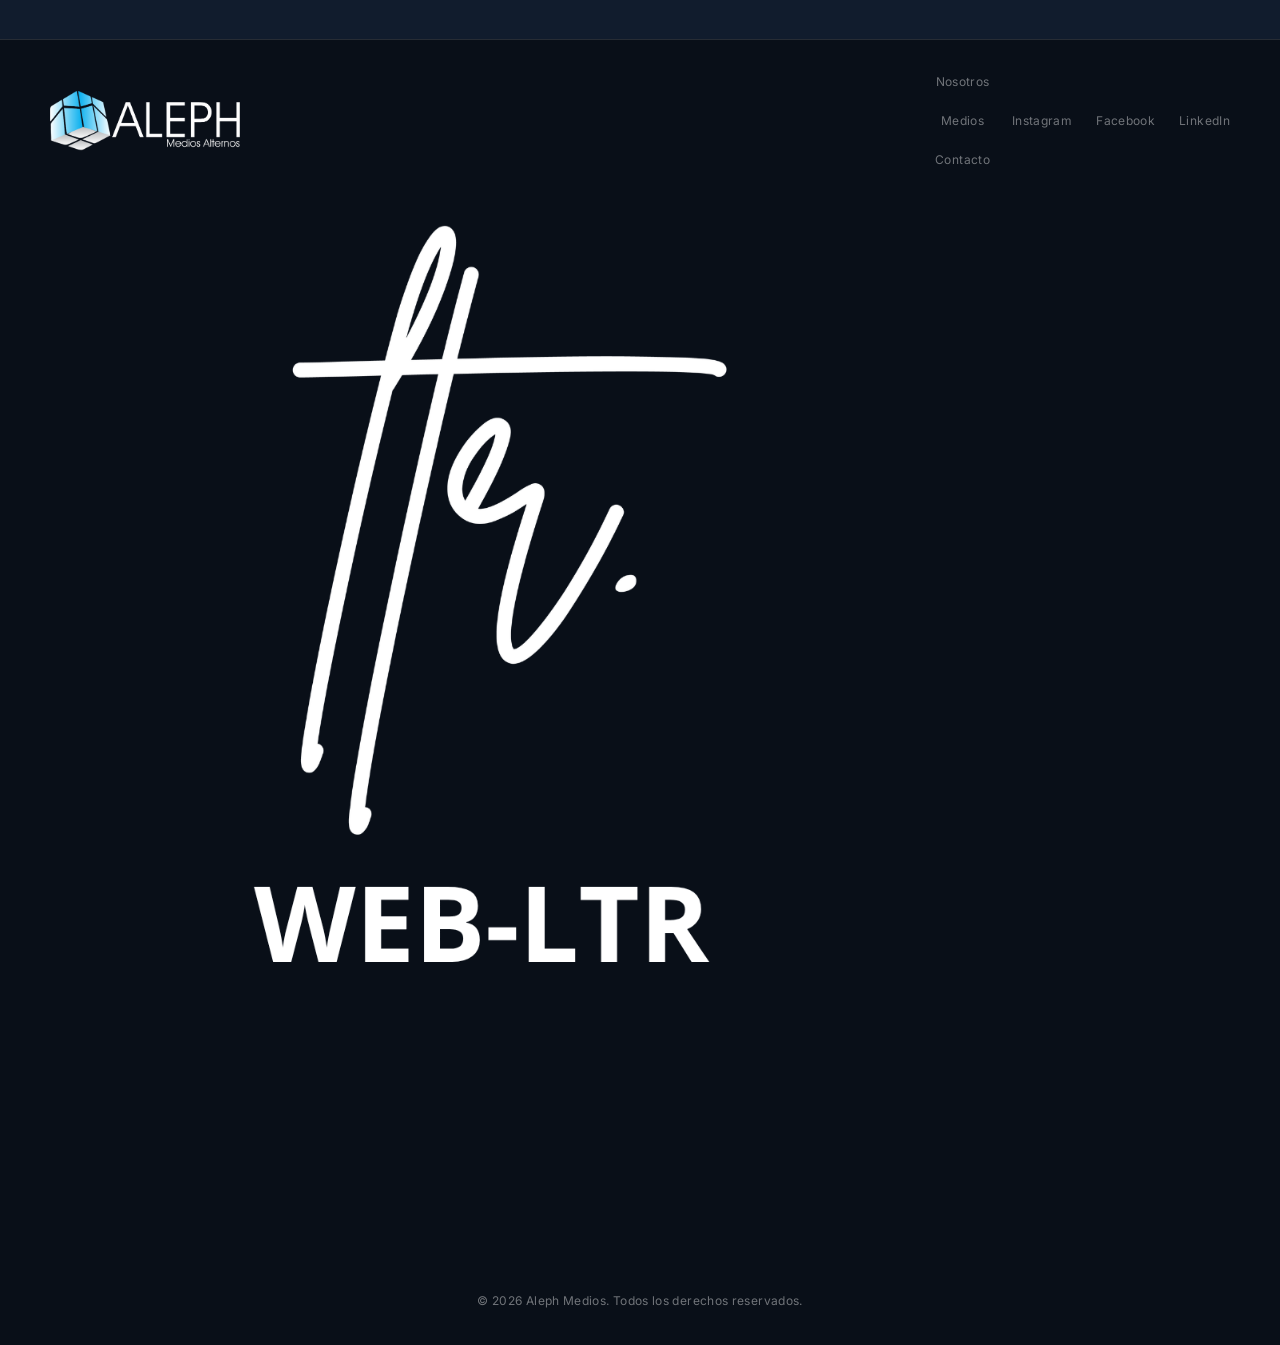
==== commit 3f47a845: "Add footer credit logo for WEB LTR Added footer credit logo linking to WEB LTR website." ====
--- a/index.html
+++ b/index.html
@@ -463,6 +463,10 @@
         <a href="#" aria-label="LinkedIn" data-i18n="linkedinLabel">LinkedIn</a>
       </div>
 
+      <a href="https://web-ltr.com" class="footer-credit-logo" target="_blank" rel="noopener" aria-label="Diseñado por WEB LTR">
+        <img src="assets/1.png" alt="WEB LTR" />
+      </a>
+
       <p class="footer__copy" data-i18n="footerCopy">
         © 2026 Aleph Medios. Todos los derechos reservados.
       </p>
--- a/style.css
+++ b/style.css
@@ -225,45 +225,6 @@
   gap: 10px;
 }
 
-.brand__icon {
-  display: grid;
-  place-items: center;
-  flex: 0 0 auto;
-  width: 34px;
-  height: 34px;
-  border-radius: 6px;
-  background: linear-gradient(135deg, var(--blue), var(--blue-light));
-}
-
-.brand__icon--small {
-  width: 30px;
-  height: 30px;
-}
-
-.brand__icon svg {
-  width: 20px;
-  height: 20px;
-  fill: var(--white);
-}
-
-.brand__text {
-  color: var(--white);
-  font-family: "Playfair Display", serif;
-  font-size: 17px;
-  font-weight: 900;
-  letter-spacing: 0.04em;
-}
-
-.brand__text small {
-  display: block;
-  font-family: "Inter", sans-serif;
-  font-size: 9px;
-  font-weight: 600;
-  letter-spacing: 3px;
-  opacity: 0.55;
-  text-transform: uppercase;
-}
-
 .nav__right,
 .nav__links {
   display: flex;
@@ -320,7 +281,6 @@
 }
 
 /* HERO */
-
 .hero {
   position: relative;
   display: flex;
@@ -348,7 +308,6 @@
   pointer-events: none;
 }
 
-/* Esta capa oscura permite que el texto se lea aunque cambies la foto */
 .hero__bg::after {
   content: "";
   position: absolute;
@@ -450,26 +409,6 @@
   position: relative;
 }
 
-.about__img-main,
-.about__img-float {
-  border-radius: 4px;
-  object-fit: cover;
-  box-shadow: var(--shadow);
-}
-
-.about__img-main {
-  width: 100%;
-  aspect-ratio: 4 / 3;
-}
-
-.about__img-float {
-  position: absolute;
-  left: -40px;
-  bottom: -30px;
-  width: 50%;
-  aspect-ratio: 1;
-  border: 6px solid var(--offwhite);
-}
 .about__video-main {
   width: 100%;
   aspect-ratio: 4 / 3;
@@ -479,7 +418,6 @@
   display: block;
 }
 
-
 /* MEDIA */
 .media {
   background: var(--navy);
@@ -507,12 +445,10 @@
   align-items: stretch;
 }
 
-/* Primera fila: 3 tarjetas (2 columnas cada una) */
 .media-card:nth-child(-n + 3) {
   grid-column: span 2;
 }
 
-/* Filas siguientes: 2 tarjetas por fila, centradas y sin crecer de mas */
 .media-card:nth-child(n + 4) {
   grid-column: span 2;
   min-height: 380px;
@@ -652,7 +588,6 @@
   text-transform: uppercase;
 }
 
-/* En celular y tablet no existe el hover: el detalle se muestra siempre */
 @media (hover: none) {
   .media-card__detail {
     max-height: 200px;
@@ -720,7 +655,7 @@
   text-transform: uppercase;
 }
 
-/* MODAL DE MEDIOS */
+/* MODAL */
 .media-modal {
   position: fixed;
   inset: 0;
@@ -778,12 +713,6 @@
   background: rgba(255, 255, 255, 0.08);
   color: var(--white);
   cursor: pointer;
-  transition: background 0.2s ease, border-color 0.2s ease;
-}
-
-.media-modal__close:hover {
-  border-color: rgba(255, 255, 255, 0.45);
-  background: rgba(255, 255, 255, 0.18);
 }
 
 .media-modal__close svg {
@@ -838,21 +767,12 @@
   text-transform: uppercase;
 }
 
-.media-panel__body h4:first-child {
-  margin-top: 0;
-}
-
 .media-panel__body p {
   color: rgba(255, 255, 255, 0.68);
   font-size: 15px;
   font-weight: 300;
 }
 
-.media-panel__body p + p {
-  margin-top: 14px;
-}
-
-/* Frase de entrada de un panel, un punto mas grande y en blanco */
 .media-panel__lead {
   color: var(--white) !important;
   font-size: 17px !important;
@@ -888,7 +808,337 @@
   background: var(--blue-light);
 }
 
-/* MEDIA RESPONSIVE */
+/* STATEMENT */
+.statement {
+  position: relative;
+  overflow: hidden;
+  background: var(--blue);
+  text-align: center;
+}
+
+.statement::before {
+  content: "“";
+  position: absolute;
+  top: -100px;
+  left: 48px;
+  color: rgba(255, 255, 255, 0.06);
+  font-family: "Playfair Display", serif;
+  font-size: 420px;
+  font-weight: 900;
+  line-height: 1;
+}
+
+.statement__inner {
+  position: relative;
+  z-index: 1;
+}
+
+.statement blockquote {
+  max-width: 900px;
+  margin-inline: auto;
+  color: var(--white);
+  font-family: "Playfair Display", serif;
+  font-size: clamp(28px, 4vw, 52px);
+  font-style: italic;
+  font-weight: 700;
+  line-height: 1.3;
+}
+
+.statement cite {
+  display: block;
+  margin-top: 34px;
+  color: rgba(255, 255, 255, 0.65);
+  font-size: 13px;
+  font-style: normal;
+  font-weight: 700;
+  letter-spacing: 3px;
+  text-transform: uppercase;
+}
+
+.statement__actions {
+  display: flex;
+  justify-content: center;
+  flex-wrap: wrap;
+  gap: 16px;
+  margin-top: 40px;
+}
+
+/* CONTACT */
+.contact {
+  background: var(--navy);
+}
+
+.contact__grid {
+  display: grid;
+  grid-template-columns: 1fr 1fr;
+  gap: 80px;
+  align-items: start;
+}
+
+.contact__content > p:not(.section-tag) {
+  margin-top: 24px;
+  color: rgba(255, 255, 255, 0.54);
+  font-weight: 300;
+}
+
+.contact-list {
+  display: grid;
+  gap: 22px;
+  margin-top: 36px;
+}
+
+.contact-item {
+  display: flex;
+  align-items: flex-start;
+  gap: 16px;
+}
+
+.contact-item__icon {
+  display: grid;
+  place-items: center;
+  flex: 0 0 auto;
+  width: 42px;
+  height: 42px;
+  margin-top: 2px;
+  border: 1px solid rgba(91, 159, 212, 0.24);
+  border-radius: 10px;
+  background: rgba(47, 107, 170, 0.14);
+}
+
+.contact-item__icon svg {
+  width: 19px;
+  height: 19px;
+  fill: none;
+  stroke: var(--blue-light);
+  stroke-linecap: round;
+  stroke-linejoin: round;
+  stroke-width: 1.6;
+}
+
+.contact-item p {
+  color: rgba(255, 255, 255, 0.62);
+  font-size: 14px;
+  line-height: 1.55;
+}
+
+.contact-item strong,
+.contact-item__value {
+  display: block;
+}
+
+.contact-item strong {
+  margin-bottom: 3px;
+  color: var(--white);
+  font-size: 13px;
+  font-weight: 700;
+  letter-spacing: 0.04em;
+}
+
+.contact-item__value {
+  color: rgba(255, 255, 255, 0.62);
+  transition: color 0.2s ease;
+}
+
+a.contact-item__value:hover {
+  color: var(--blue-light);
+}
+
+/* FORM */
+.contact-form {
+  display: grid;
+  gap: 16px;
+}
+
+.form-row {
+  display: grid;
+  grid-template-columns: 1fr 1fr;
+  gap: 12px;
+}
+
+.form-other[hidden] {
+  display: none;
+}
+
+.contact-form label {
+  display: grid;
+  gap: 7px;
+}
+
+.contact-form label span {
+  color: rgba(255, 255, 255, 0.48);
+  font-size: 12px;
+  font-weight: 800;
+  letter-spacing: 1px;
+  text-transform: uppercase;
+}
+
+.contact-form input,
+.contact-form select,
+.contact-form textarea {
+  width: 100%;
+  border: 1px solid rgba(255, 255, 255, 0.12);
+  border-radius: 4px;
+  outline: none;
+  background: rgba(255, 255, 255, 0.06);
+  color: var(--white);
+  padding: 13px 16px;
+  font-size: 14px;
+}
+
+.contact-form input::placeholder,
+.contact-form textarea::placeholder {
+  color: rgba(255, 255, 255, 0.3);
+}
+
+.contact-form select {
+  appearance: none;
+  color: rgba(255, 255, 255, 0.76);
+}
+
+.contact-form option {
+  background: var(--navy-2);
+}
+
+.contact-form input:focus,
+.contact-form select:focus,
+.contact-form textarea:focus {
+  border-color: var(--blue-light);
+  background: rgba(255, 255, 255, 0.09);
+}
+
+.contact-form textarea {
+  min-height: 120px;
+  resize: vertical;
+}
+
+.form-submit {
+  border: 0;
+  border-radius: 4px;
+  background: var(--blue);
+  color: var(--white);
+  cursor: pointer;
+  padding: 15px;
+  font-weight: 800;
+  letter-spacing: 0.03em;
+  transition: transform 0.2s ease, background 0.2s ease;
+}
+
+.form-submit:hover {
+  background: var(--blue-light);
+  transform: translateY(-2px);
+}
+
+.form-status {
+  border-radius: 4px;
+  padding: 13px 16px;
+  font-size: 14px;
+  line-height: 1.5;
+}
+
+.form-status[hidden] {
+  display: none;
+}
+
+.form-status.is-ok {
+  border: 1px solid rgba(91, 159, 212, 0.45);
+  background: rgba(47, 107, 170, 0.18);
+  color: var(--white);
+}
+
+.form-status.is-error {
+  border: 1px solid rgba(224, 122, 122, 0.45);
+  background: rgba(160, 60, 60, 0.18);
+  color: #ffd9d9;
+}
+
+/* FOOTER */
+.footer {
+  border-top: 1px solid var(--border-light);
+  background: rgba(0, 0, 0, 0.48);
+  padding-block: 34px;
+}
+
+.footer__inner {
+  display: grid;
+  grid-template-columns: auto 1fr auto;
+  gap: 22px;
+  align-items: center;
+}
+
+.footer__links,
+.footer__social {
+  display: flex;
+  justify-content: center;
+  flex-wrap: wrap;
+  gap: 24px;
+}
+
+.footer__links a,
+.footer__social a,
+.footer__copy {
+  color: rgba(255, 255, 255, 0.42);
+  font-size: 12px;
+  letter-spacing: 0.03em;
+  transition: color 0.2s ease;
+}
+
+.footer__links a:hover,
+.footer__social a:hover {
+  color: var(--white);
+}
+
+.footer__copy {
+  grid-column: 1 / -1;
+  text-align: center;
+}
+
+/* LOGO */
+.brand--image {
+  display: inline-flex;
+  align-items: center;
+}
+
+.brand__logo {
+  width: 330px;
+  height: auto;
+  display: block;
+  transition: width 0.35s ease;
+}
+
+.site-header.is-scrolled .brand__logo {
+  width: 250px;
+}
+
+.footer .brand__logo {
+  width: 190px;
+}
+
+/* ANIMATIONS */
+.reveal,
+.reveal-left,
+.reveal-right {
+  opacity: 0;
+  transition: opacity 0.7s ease, transform 0.7s ease;
+}
+
+.reveal {
+  transform: translateY(32px);
+}
+
+.reveal-left {
+  transform: translateX(-28px);
+}
+
+.reveal-right {
+  transform: translateX(28px);
+}
+
+.is-visible {
+  opacity: 1;
+  transform: none;
+}
+
+/* RESPONSIVE */
 @media (max-width: 1100px) {
   .media-new__grid {
     gap: 22px;
@@ -920,6 +1170,33 @@
 }
 
 @media (max-width: 960px) {
+  .container,
+  .nav {
+    width: min(100% - 48px, 1180px);
+  }
+
+  .nav {
+    padding-block: 16px;
+  }
+
+  .nav__links {
+    gap: 18px;
+  }
+
+  .brand__logo {
+    width: 240px;
+  }
+
+  .site-header.is-scrolled .brand__logo {
+    width: 200px;
+  }
+
+  .about__grid,
+  .contact__grid {
+    grid-template-columns: 1fr;
+    gap: 52px;
+  }
+
   .media-new__grid {
     grid-template-columns: repeat(2, 1fr);
   }
@@ -931,18 +1208,122 @@
     min-height: 340px;
     border-radius: 52px;
   }
+
+  .footer__inner {
+    grid-template-columns: 1fr;
+    justify-items: start;
+  }
+
+  .footer__links,
+  .footer__social {
+    justify-content: flex-start;
+  }
+
+  .footer__copy {
+    text-align: left;
+  }
 }
 
 @media (max-width: 700px) {
+  .container,
+  .nav {
+    width: min(100% - 32px, 1180px);
+  }
+
+  .section {
+    padding-block: 76px;
+  }
+
+  .hero {
+    width: 100vw;
+    min-height: 100vh;
+    align-items: center;
+    padding-top: 110px;
+    padding-bottom: 130px;
+  }
+
+  .hero h1 {
+    font-size: clamp(32px, 9.4vw, 44px);
+  }
+
+  .hero .eyebrow {
+    gap: 10px;
+    margin-bottom: 18px;
+    font-size: 10px;
+    letter-spacing: 2.2px;
+  }
+
+  .hero .eyebrow::before {
+    width: 24px;
+  }
+
+  .hero__actions {
+    gap: 16px;
+    margin-top: 32px;
+  }
+
+  .hero__bg,
+  .hero__video {
+    width: 100vw;
+    height: 100%;
+  }
+
+  .nav {
+    align-items: flex-start;
+    gap: 16px;
+  }
+
+  .brand__logo,
+  .site-header.is-scrolled .brand__logo {
+    width: 170px;
+  }
+
+  .nav__right {
+    align-items: flex-end;
+    flex-direction: column-reverse;
+    gap: 12px;
+  }
+
+  .nav__links {
+    max-width: 230px;
+    justify-content: flex-end;
+    flex-wrap: wrap;
+    gap: 10px 14px;
+  }
+
+  .nav__links a {
+    font-size: 12px;
+  }
+
+  .nav__cta {
+    padding: 8px 16px;
+  }
+
+  .hero__actions,
+  .statement__actions {
+    align-items: flex-start;
+    flex-direction: column;
+  }
+
+  .stats {
+    flex-direction: row;
+    align-items: flex-start;
+    gap: 34px;
+  }
+
+  .stat strong {
+    font-size: 34px;
+  }
+
+  .stat span {
+    font-size: 11px;
+    letter-spacing: 0.06em;
+  }
+
   .media {
     padding-block: 90px 70px;
   }
 
-  .media-new__header {
-    margin-bottom: 38px;
-  }
-
-  /* En celular las tarjetas se recorren en riel horizontal */
   .media-new__grid {
     display: flex;
     grid-template-columns: none;
@@ -960,22 +1341,14 @@
     display: none;
   }
 
-  .media-card {
+  .media-card,
+  .media-card:nth-child(-n + 3),
+  .media-card:nth-child(n + 4) {
     flex: 0 0 82%;
     min-height: 400px;
     border-radius: 42px;
     scroll-snap-align: start;
-  }
-
-  /* En el riel todas las tarjetas miden igual */
-  .media-card:nth-child(-n + 3),
-  .media-card:nth-child(n + 4) {
     grid-column: auto;
-    min-height: 400px;
-  }
-
-  .media-card--wide .media-card__info {
-    padding-inline: 22px;
   }
 
   .media-rail-nav {
@@ -986,14 +1359,6 @@
     margin-top: 26px;
   }
 
-  .media-click-hint {
-    margin-top: 18px;
-  }
-
-  .media-click-hint p {
-    font-size: 11px;
-  }
-
   .media-modal {
     padding: 14px;
   }
@@ -1007,545 +1372,13 @@
     max-height: 88vh;
     padding: 40px 24px 32px;
   }
-}
-
-/* STATEMENT */
-.statement {
-  position: relative;
-  overflow: hidden;
-  background: var(--blue);
-  text-align: center;
-}
-
-.statement::before {
-  content: "“";
-  position: absolute;
-  top: -100px;
-  left: 48px;
-  color: rgba(255, 255, 255, 0.06);
-  font-family: "Playfair Display", serif;
-  font-size: 420px;
-  font-weight: 900;
-  line-height: 1;
-}
-
-.statement__inner {
-  position: relative;
-  z-index: 1;
-}
-
-.statement blockquote {
-  max-width: 900px;
-  margin-inline: auto;
-  color: var(--white);
-  font-family: "Playfair Display", serif;
-  font-size: clamp(28px, 4vw, 52px);
-  font-style: italic;
-  font-weight: 700;
-  line-height: 1.3;
-}
-
-.statement cite {
-  display: block;
-  margin-top: 34px;
-  color: rgba(255, 255, 255, 0.65);
-  font-size: 13px;
-  font-style: normal;
-  font-weight: 700;
-  letter-spacing: 3px;
-  text-transform: uppercase;
-}
-
-.statement__actions {
-  display: flex;
-  justify-content: center;
-  flex-wrap: wrap;
-  gap: 16px;
-  margin-top: 40px;
-}
-
-/* CONTACT */
-.contact {
-  background: var(--navy);
-}
-
-.contact__grid {
-  display: grid;
-  grid-template-columns: 1fr 1fr;
-  gap: 80px;
-  align-items: start;
-}
-
-.contact__content > p:not(.section-tag) {
-  margin-top: 24px;
-  color: rgba(255, 255, 255, 0.54);
-  font-weight: 300;
-}
-
-.contact-list {
-  display: grid;
-  gap: 22px;
-  margin-top: 36px;
-}
-
-.contact-item {
-  display: flex;
-  align-items: flex-start;
-  gap: 16px;
-}
-
-.contact-item__icon {
-  display: grid;
-  place-items: center;
-  flex: 0 0 auto;
-  width: 42px;
-  height: 42px;
-  margin-top: 2px;
-  border: 1px solid rgba(91, 159, 212, 0.24);
-  border-radius: 10px;
-  background: rgba(47, 107, 170, 0.14);
-  transition: border-color 0.25s ease, background 0.25s ease;
-}
-
-.contact-item:hover .contact-item__icon {
-  border-color: rgba(91, 159, 212, 0.6);
-  background: rgba(47, 107, 170, 0.26);
-}
-
-.contact-item__icon svg {
-  width: 19px;
-  height: 19px;
-  fill: none;
-  stroke: var(--blue-light);
-  stroke-linecap: round;
-  stroke-linejoin: round;
-  stroke-width: 1.6;
-  overflow: visible;
-}
-
-.contact-item p {
-  color: rgba(255, 255, 255, 0.62);
-  font-size: 14px;
-  line-height: 1.55;
-}
-
-.contact-item strong,
-.contact-item__value {
-  display: block;
-}
-
-.contact-item strong {
-  margin-bottom: 3px;
-  color: var(--white);
-  font-size: 13px;
-  font-weight: 700;
-  letter-spacing: 0.04em;
-}
-
-.contact-item__value {
-  color: rgba(255, 255, 255, 0.62);
-  transition: color 0.2s ease;
-}
-
-a.contact-item__value:hover {
-  color: var(--blue-light);
-}
-
-/* FORM */
-.contact-form {
-  display: grid;
-  gap: 16px;
-}
-
-.form-row {
-  display: grid;
-  grid-template-columns: 1fr 1fr;
-  gap: 12px;
-}
-
-.form-other[hidden] {
-  display: none;
-}
-
-.contact-form label {
-  display: grid;
-  gap: 7px;
-}
-
-.contact-form label span {
-  color: rgba(255, 255, 255, 0.48);
-  font-size: 12px;
-  font-weight: 800;
-  letter-spacing: 1px;
-  text-transform: uppercase;
-}
-
-.contact-form input,
-.contact-form select,
-.contact-form textarea {
-  width: 100%;
-  border: 1px solid rgba(255, 255, 255, 0.12);
-  border-radius: 4px;
-  outline: none;
-  background: rgba(255, 255, 255, 0.06);
-  color: var(--white);
-  padding: 13px 16px;
-  font-size: 14px;
-  transition: border-color 0.2s ease, background 0.2s ease;
-}
-
-.contact-form input::placeholder,
-.contact-form textarea::placeholder {
-  color: rgba(255, 255, 255, 0.3);
-}
-
-.contact-form select {
-  appearance: none;
-  color: rgba(255, 255, 255, 0.76);
-}
-
-.contact-form option {
-  background: var(--navy-2);
-}
-
-.contact-form input:focus,
-.contact-form select:focus,
-.contact-form textarea:focus {
-  border-color: var(--blue-light);
-  background: rgba(255, 255, 255, 0.09);
-}
-
-.contact-form textarea {
-  min-height: 120px;
-  resize: vertical;
-}
-
-.form-submit {
-  border: 0;
-  border-radius: 4px;
-  background: var(--blue);
-  color: var(--white);
-  cursor: pointer;
-  padding: 15px;
-  font-weight: 800;
-  letter-spacing: 0.03em;
-  transition: transform 0.2s ease, background 0.2s ease;
-}
-
-.form-submit:hover {
-  background: var(--blue-light);
-  transform: translateY(-2px);
-}
-
-.form-submit[disabled] {
-  opacity: 0.6;
-  cursor: default;
-  transform: none;
-}
-
-.form-status {
-  border-radius: 4px;
-  padding: 13px 16px;
-  font-size: 14px;
-  line-height: 1.5;
-}
-
-.form-status[hidden] {
-  display: none;
-}
-
-.form-status.is-ok {
-  border: 1px solid rgba(91, 159, 212, 0.45);
-  background: rgba(47, 107, 170, 0.18);
-  color: var(--white);
-}
-
-.form-status.is-error {
-  border: 1px solid rgba(224, 122, 122, 0.45);
-  background: rgba(160, 60, 60, 0.18);
-  color: #ffd9d9;
-}
-
-/* FOOTER */
-.footer {
-  border-top: 1px solid var(--border-light);
-  background: rgba(0, 0, 0, 0.48);
-  padding-block: 34px;
-}
-
-.footer__inner {
-  display: grid;
-  grid-template-columns: auto 1fr auto;
-  gap: 22px;
-  align-items: center;
-}
-
-.footer__brand {
-  color: var(--white);
-  font-family: "Playfair Display", serif;
-  font-weight: 900;
-}
-
-.footer__links,
-.footer__social {
-  display: flex;
-  justify-content: center;
-  flex-wrap: wrap;
-  gap: 24px;
-}
-
-.footer__links a,
-.footer__social a,
-.footer__copy {
-  color: rgba(255, 255, 255, 0.42);
-  font-size: 12px;
-  letter-spacing: 0.03em;
-  transition: color 0.2s ease;
-}
-
-.footer__links a:hover,
-.footer__social a:hover {
-  color: var(--white);
-}
-
-.footer__copy {
-  grid-column: 1 / -1;
-  text-align: center;
-}
-
-/* ANIMATIONS */
-.reveal,
-.reveal-left,
-.reveal-right {
-  opacity: 0;
-  transition: opacity 0.7s ease, transform 0.7s ease;
-}
-
-.reveal {
-  transform: translateY(32px);
-}
-
-.reveal-left {
-  transform: translateX(-28px);
-}
-
-.reveal-right {
-  transform: translateX(28px);
-}
-
-.is-visible {
-  opacity: 1;
-  transform: none;
-}
-
-@media (prefers-reduced-motion: reduce) {
-  *,
-  *::before,
-  *::after {
-    animation-duration: 0.01ms !important;
-    transition-duration: 0.01ms !important;
-  }
-}
-
-/* RESPONSIVE */
-@media (max-width: 960px) {
-  .container,
-  .nav {
-    width: min(100% - 48px, 1180px);
-  }
-
-  .nav {
-    padding-block: 16px;
-  }
-
-  .nav__links {
-    gap: 18px;
-  }
-
-  .about__grid,
-  .contact__grid {
-    grid-template-columns: 1fr;
-    gap: 52px;
-  }
-
-  .about__img-float {
-    display: none;
-  }
-
-  .masonry {
-    columns: 2;
-  }
-
-  .section-header {
-    align-items: flex-start;
-    flex-direction: column;
-  }
-
-  .section-header p {
-    text-align: left;
-  }
-
-  .footer__inner {
-    grid-template-columns: 1fr;
-    justify-items: start;
-  }
-
-  .footer__links,
-  .footer__social {
-    justify-content: flex-start;
-  }
-
-  .footer__copy {
-    text-align: left;
-  }
-}
-
-/* LOGO */
-.brand--image {
-  display: inline-flex;
-  align-items: center;
-}
-
-.brand__logo {
-  width: 330px;
-  height: auto;
-  display: block;
-  transition: width 0.35s ease;
-}
-
-.site-header.is-scrolled .brand__logo {
-  width: 250px;
-}
-
-.footer .brand__logo {
-  width: 190px;
-}
-
-/* En pantallas medianas el logo baja para no encimarse con el menu */
-@media (max-width: 960px) {
-  .brand__logo {
-    width: 240px;
-  }
-
-  .site-header.is-scrolled .brand__logo {
-    width: 200px;
-  }
-}
-
-@media (max-width: 700px) {
-  .section {
-    padding-block: 76px;
-  }
-
-  .hero {
-    width: 100vw;
-    min-height: 100vh;
-    align-items: center;
-    padding-top: 110px;
-    padding-bottom: 130px;
-  }
-
-  .hero h1 {
-    font-size: clamp(32px, 9.4vw, 44px);
-  }
-
-  .hero .eyebrow {
-    gap: 10px;
-    margin-bottom: 18px;
-    font-size: 10px;
-    letter-spacing: 2.2px;
-  }
-
-  .hero .eyebrow::before {
-    width: 24px;
-  }
-
-  .hero__actions {
-    gap: 16px;
-    margin-top: 32px;
-  }
-
-  .hero__bg {
-    width: 100vw;
-    height: 100%;
-  }
-
-  .hero__video {
-    width: 100vw;
-    height: 100%;
-    object-fit: cover;
-    object-position: center center;
-  }
-
-  .nav {
-    align-items: flex-start;
-    gap: 16px;
-  }
-
-  .brand__logo,
-  .site-header.is-scrolled .brand__logo {
-    width: 170px;
-  }
-
-  .nav__right {
-    align-items: flex-end;
-    flex-direction: column-reverse;
-    gap: 12px;
-  }
-
-  .nav__links {
-    max-width: 230px;
-    justify-content: flex-end;
-    flex-wrap: wrap;
-    gap: 10px 14px;
-  }
-
-  .nav__links a {
-    font-size: 12px;
-  }
-
-  .nav__cta {
-    padding: 8px 16px;
-  }
-
-  .hero__actions,
-  .statement__actions {
-    align-items: flex-start;
-    flex-direction: column;
-  }
-
-  /* Los datos se quedan en fila: 38+ y OOH uno junto al otro */
-  .stats {
-    flex-direction: row;
-    align-items: flex-start;
-    gap: 34px;
-  }
-
-  .stat strong {
-    font-size: 34px;
-  }
-
-  .stat span {
-    font-size: 11px;
-    letter-spacing: 0.06em;
-  }
-
-  .masonry {
-    columns: 1;
-  }
 
   .form-row {
     grid-template-columns: 1fr;
   }
 
-  /* Contacto mas compacto en celular */
   .contact__grid {
     gap: 38px;
-  }
-
-  .contact__content > p:not(.section-tag) {
-    margin-top: 18px;
-    font-size: 15px;
   }
 
   .contact-list {
@@ -1573,11 +1406,6 @@
     line-height: 1.45;
   }
 
-  .contact-item strong {
-    margin-bottom: 1px;
-    font-size: 12px;
-  }
-
   .scroll-hint {
     right: 24px;
   }
@@ -1589,15 +1417,6 @@
     width: min(100% - 32px, 1180px);
   }
 
-  .brand__text {
-    font-size: 15px;
-  }
-
-  .brand__icon {
-    width: 30px;
-    height: 30px;
-  }
-
   h1 {
     font-size: clamp(30px, 8.8vw, 40px);
   }
@@ -1618,15 +1437,9 @@
     min-height: 100vh;
   }
 
-  .hero__bg {
-    width: 100vw;
-    height: 100%;
-  }
-
+  .hero__bg,
   .hero__video {
     width: 100vw;
     height: 100%;
-    object-fit: cover;
-    object-position: center center;
-  }
-}
+  }
+}
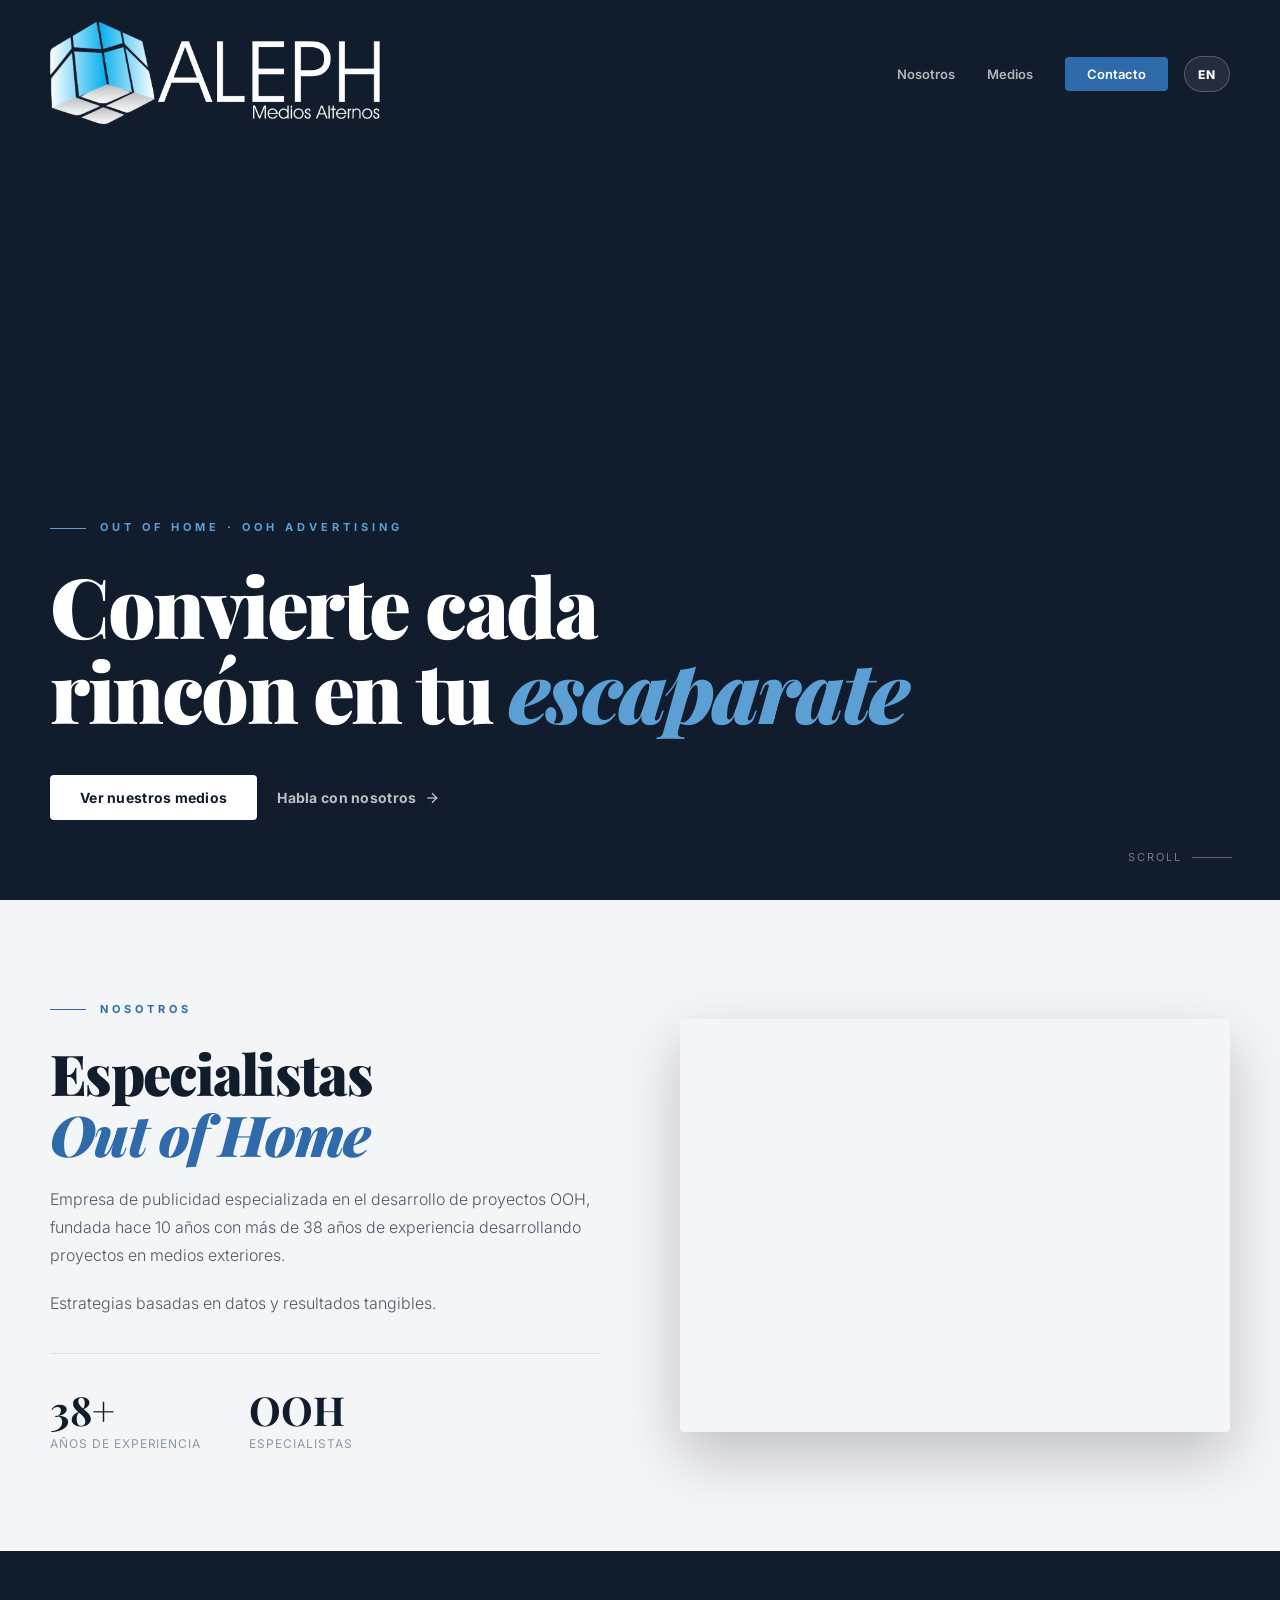
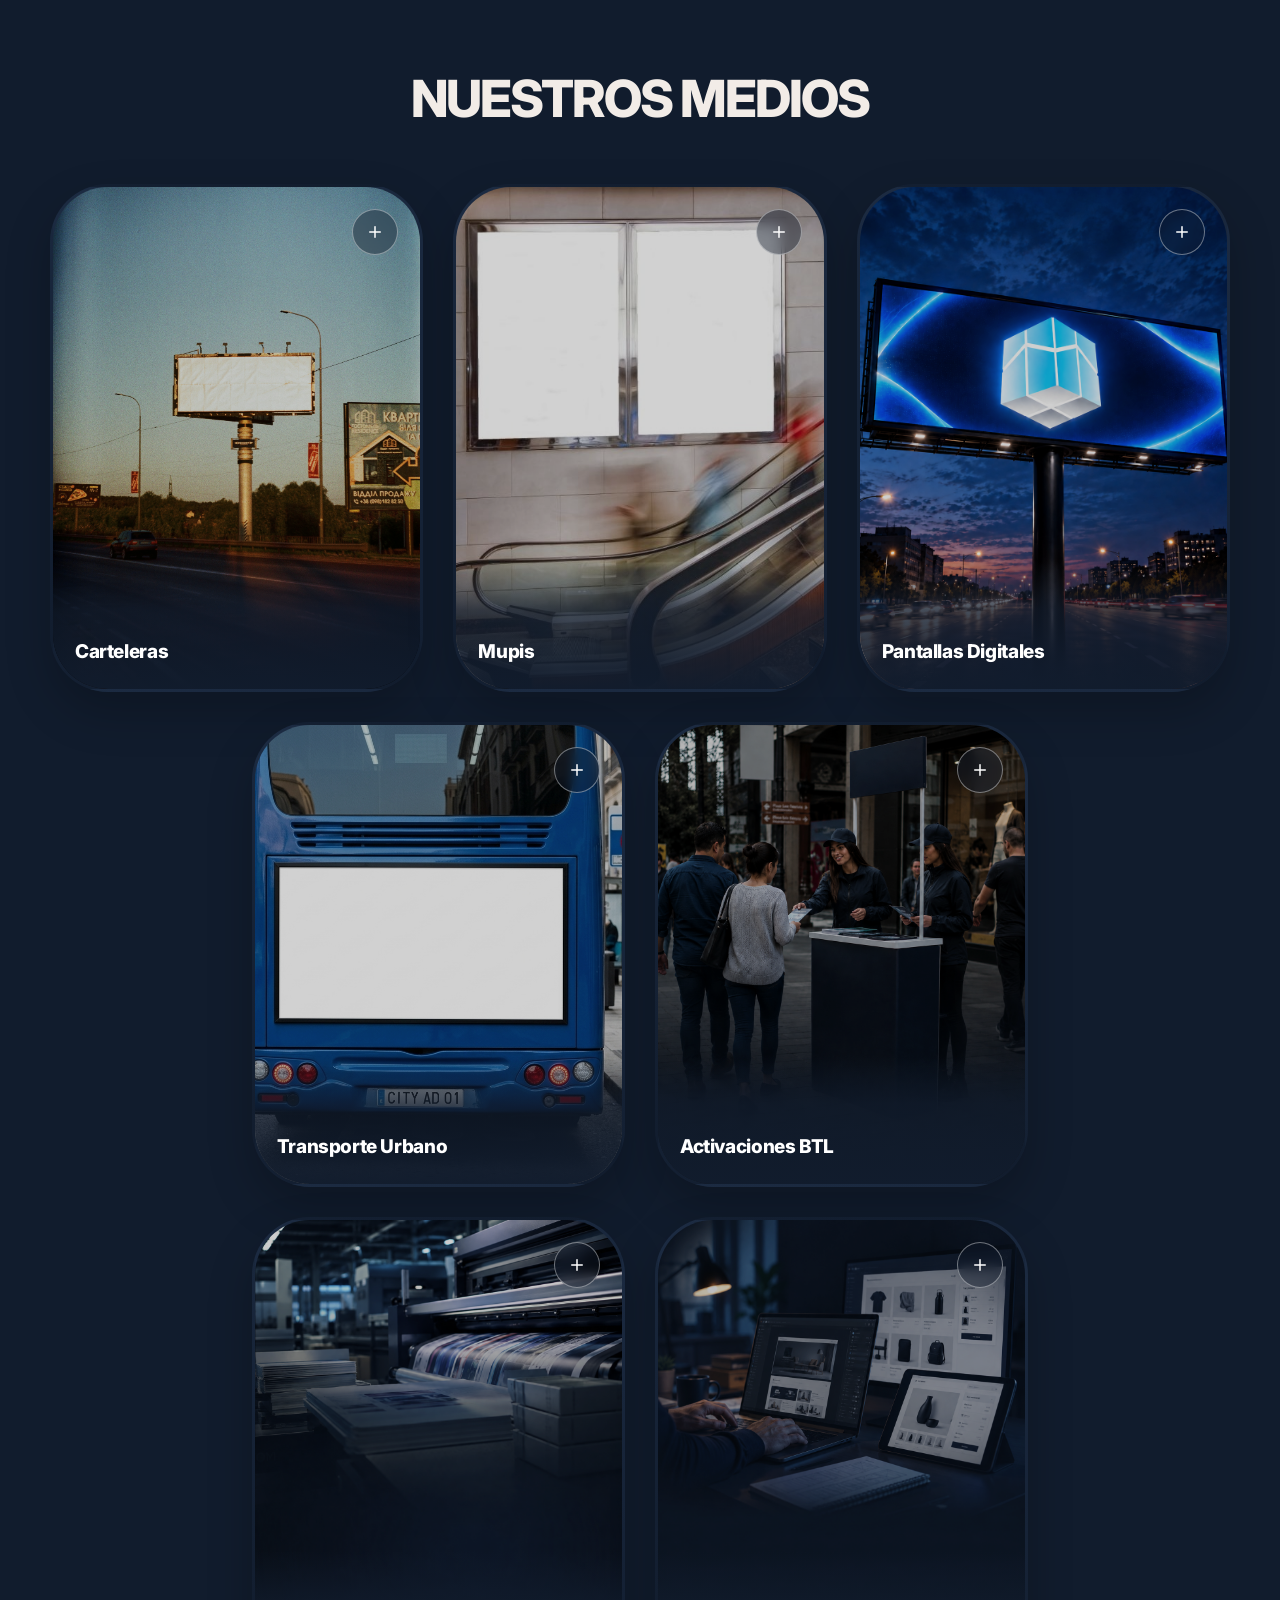
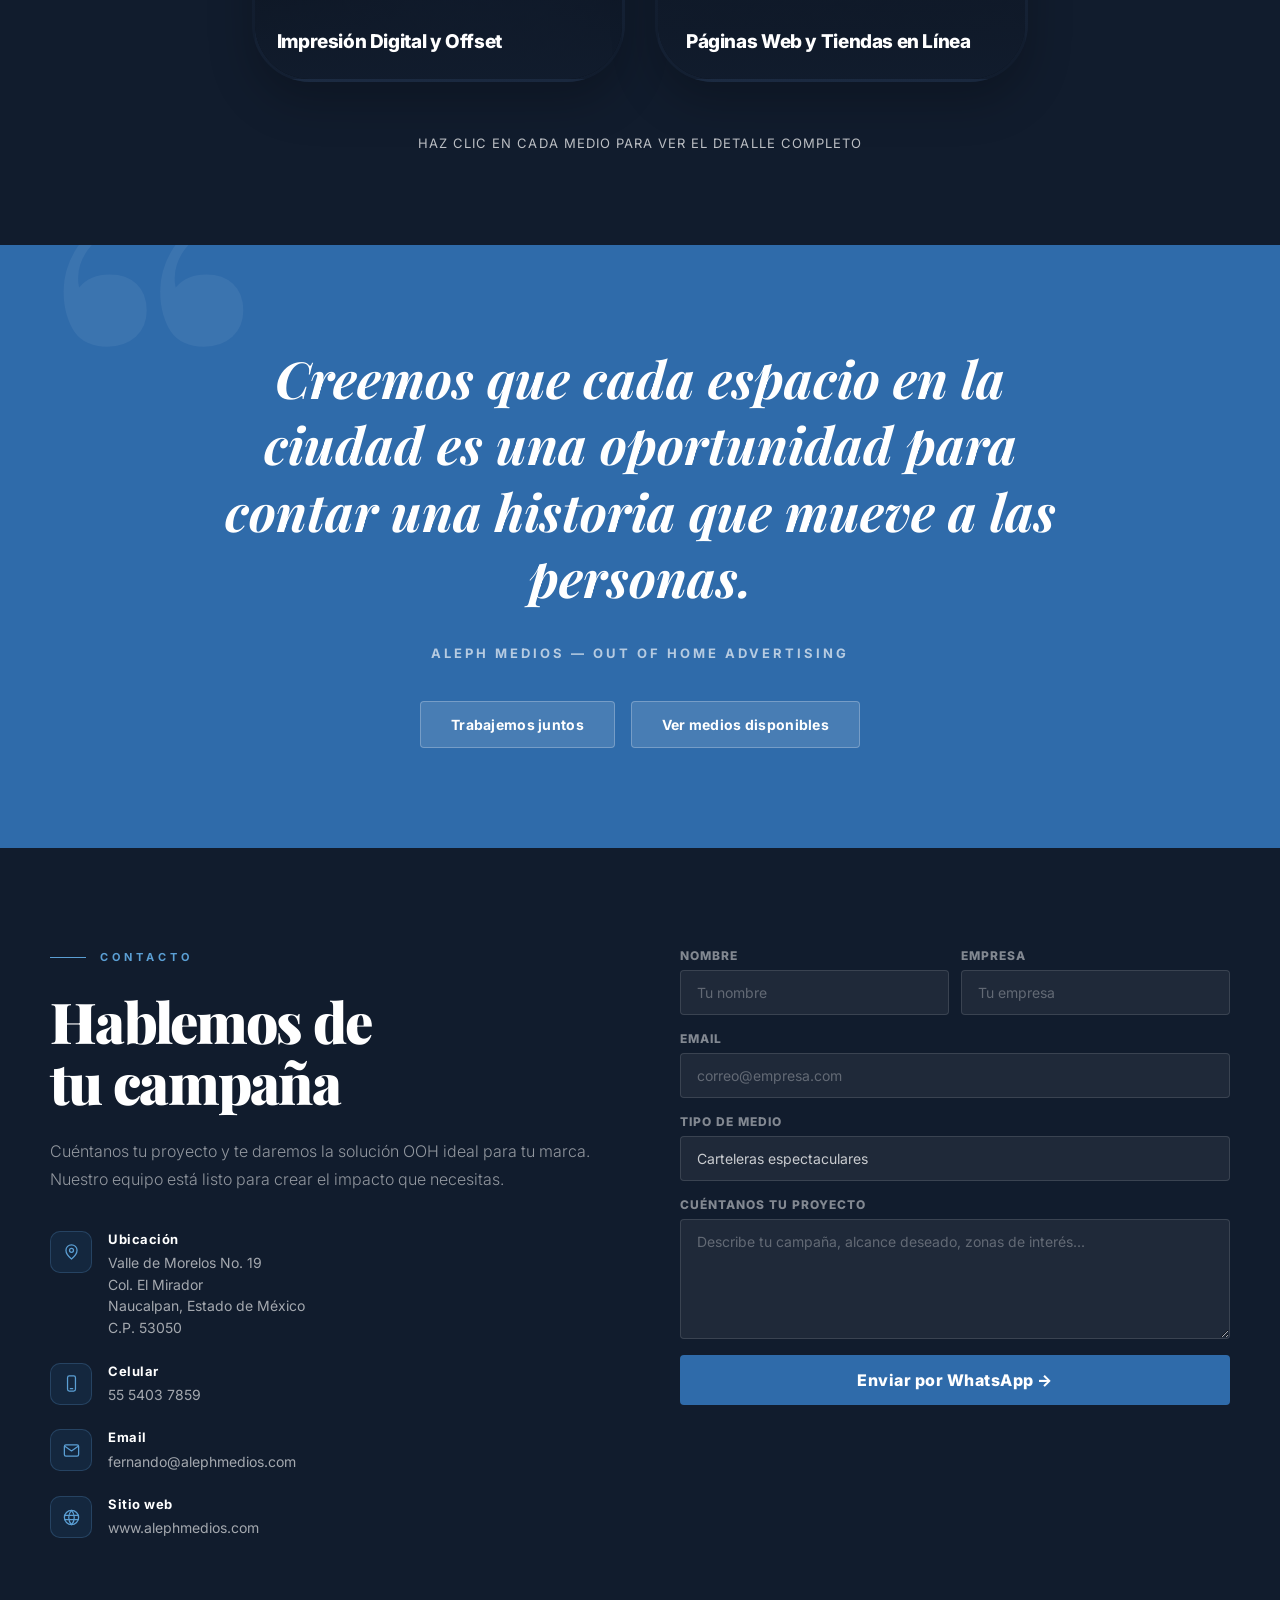
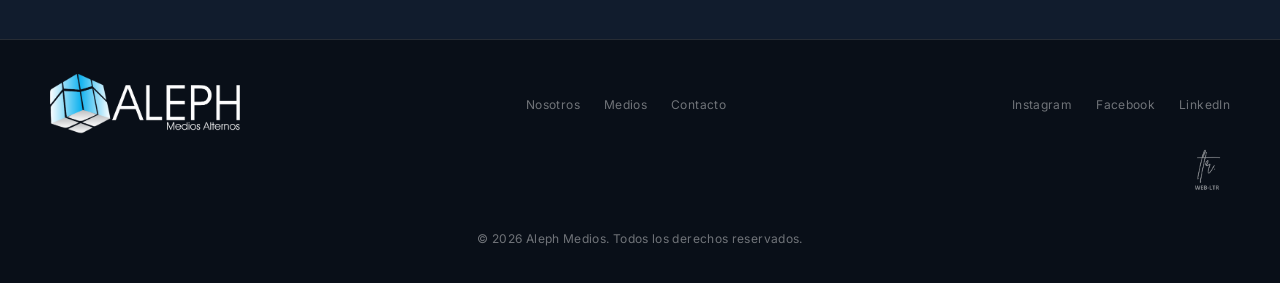
==== commit 71244b36: "Add favicon and apple-touch-icon to index.html Add favicon and apple-touch-icon links to the head." ====
--- a/index.html
+++ b/index.html
@@ -4,6 +4,8 @@
   <meta charset="UTF-8" />
   <meta name="viewport" content="width=device-width, initial-scale=1.0" />
   <title>Aleph Medios | Out of Home</title>
+  <link rel="icon" type="image/png" href="assets/faviconaleph.png" />
+  <link rel="apple-touch-icon" href="assets/faviconaleph.png" />
 
   <link rel="preconnect" href="https://fonts.googleapis.com" />
   <link rel="preconnect" href="https://fonts.gstatic.com" crossorigin />
--- a/style.css
+++ b/style.css
@@ -1443,3 +1443,56 @@
     height: 100%;
   }
 }
+
+/* LOGO WEB-LTR EN FOOTER */
+.footer__inner {
+  position: relative;
+}
+
+.footer-credit-logo {
+  grid-column: 3 / 4;
+  justify-self: end;
+  align-self: end;
+  margin-top: -8px;
+  opacity: 0.55;
+  transition: opacity 0.2s ease, transform 0.2s ease;
+}
+
+.footer-credit-logo:hover {
+  opacity: 1;
+  transform: translateY(-2px);
+}
+
+.footer-credit-logo img {
+  width: 46px;
+  height: auto;
+  display: block;
+}
+
+@media (max-width: 960px) {
+  .footer-credit-logo {
+    grid-column: 1 / -1;
+    justify-self: end;
+    margin-top: -4px;
+  }
+
+  .footer-credit-logo img {
+    width: 42px;
+  }
+}
+
+/* AJUSTE LOGO WEB-LTR FOOTER EN TELÉFONO */
+@media (max-width: 700px) {
+  .footer-credit-logo {
+    grid-column: 1 / -1;
+    justify-self: end;
+    margin-top: 0;
+    width: auto;
+  }
+
+  .footer-credit-logo img {
+    width: 32px !important;
+    max-width: 32px !important;
+    height: auto !important;
+  }
+}
